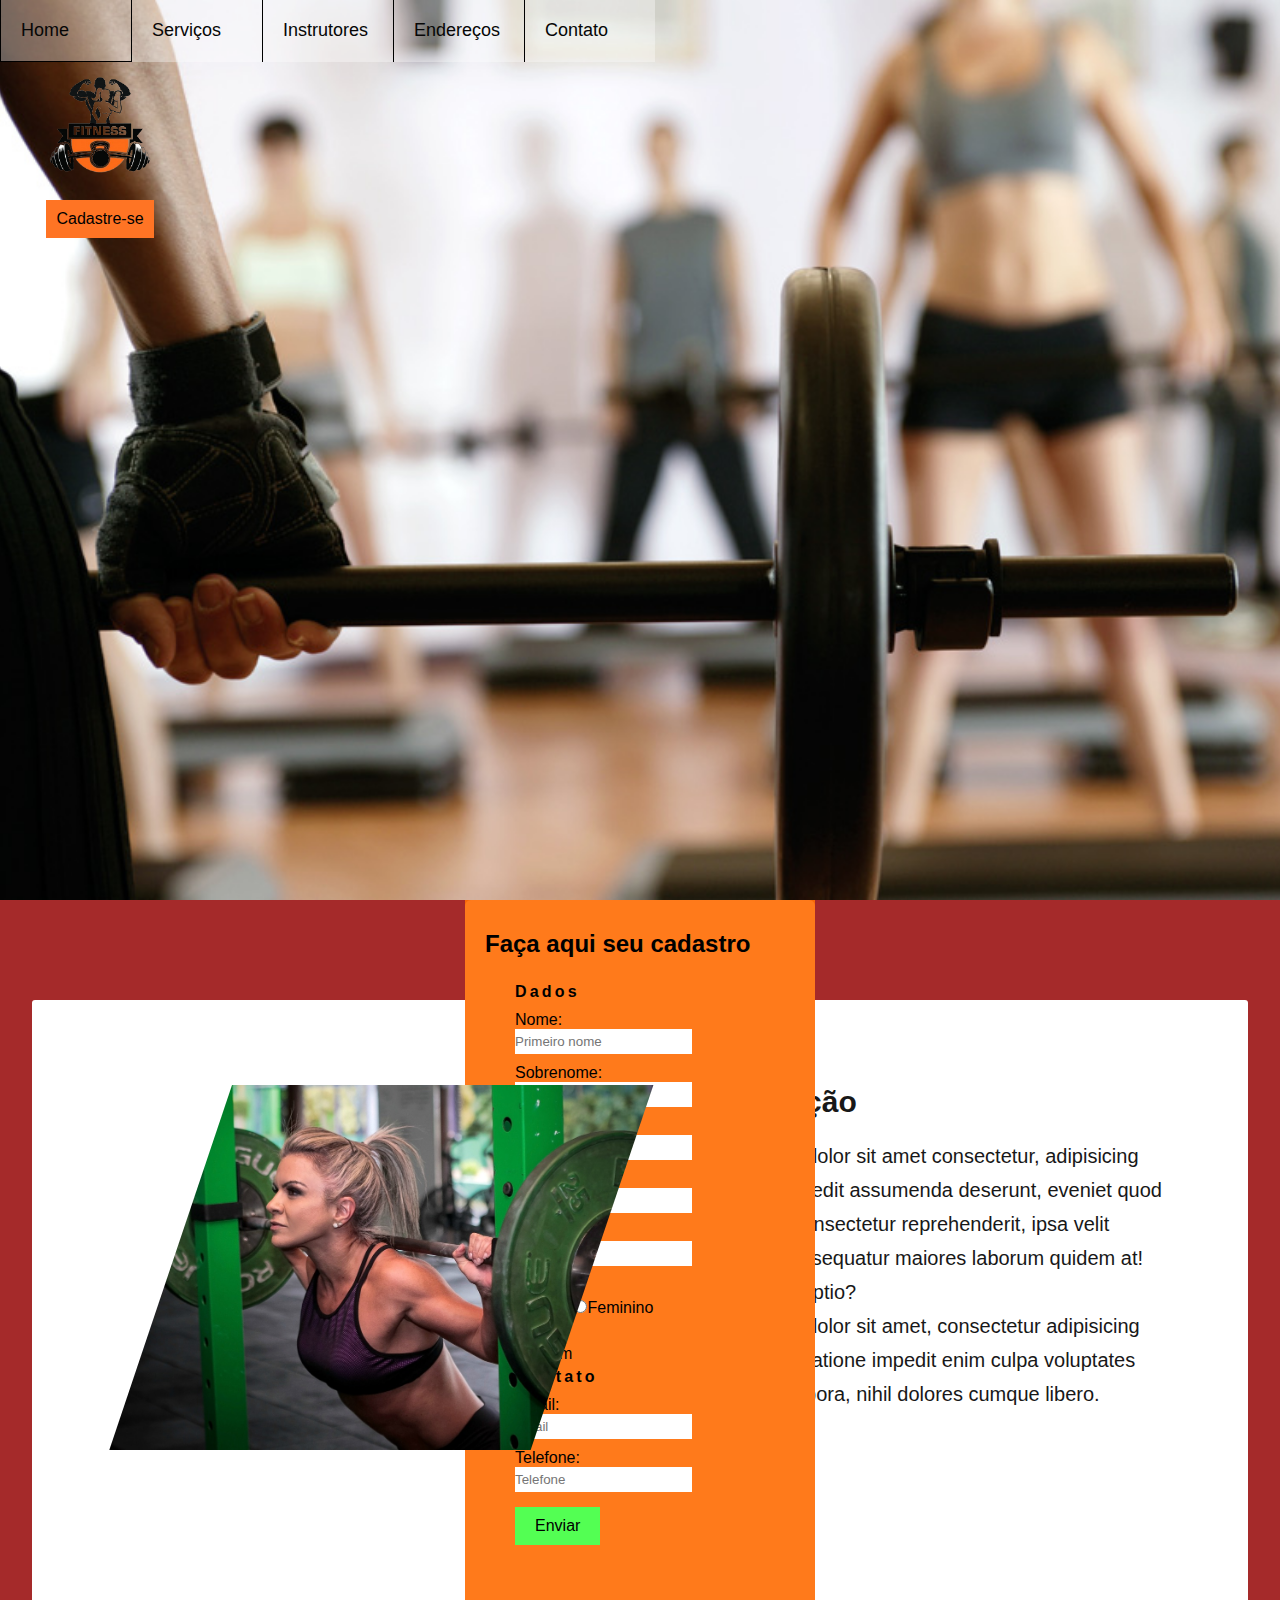
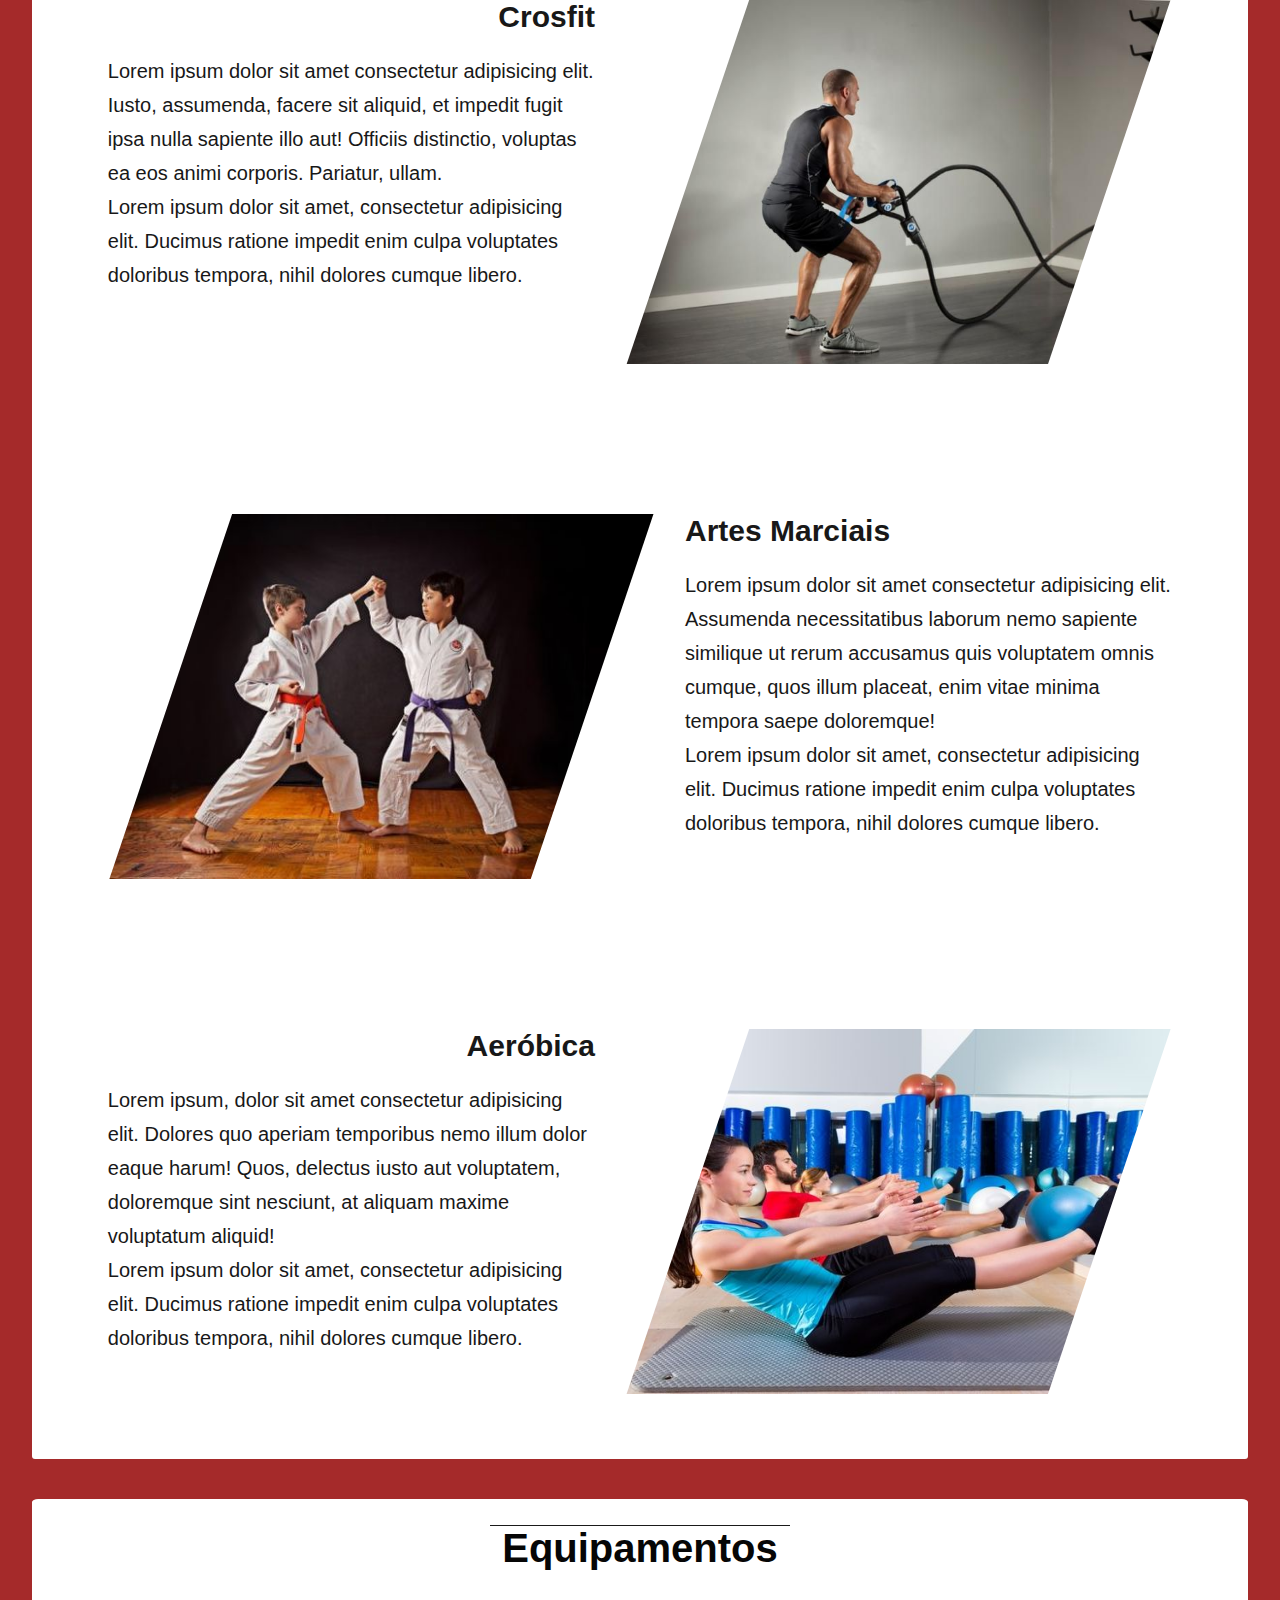
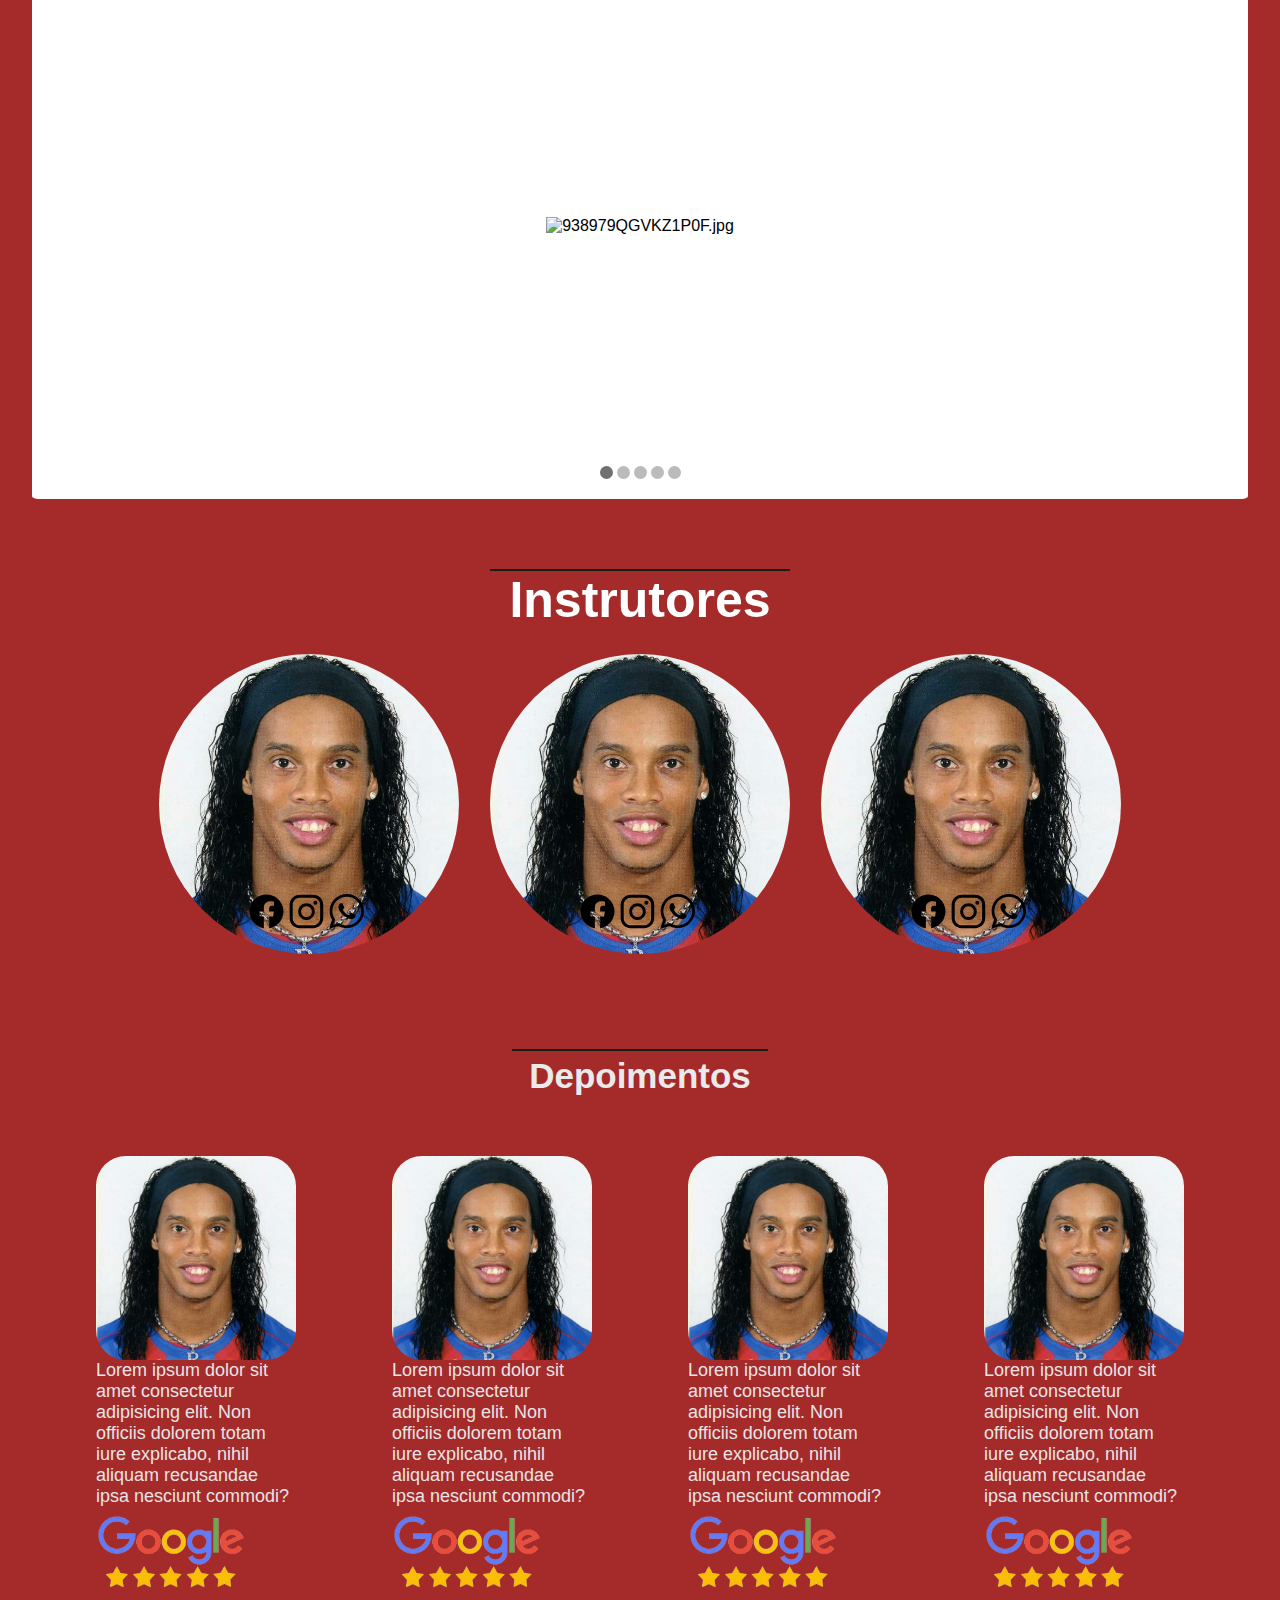
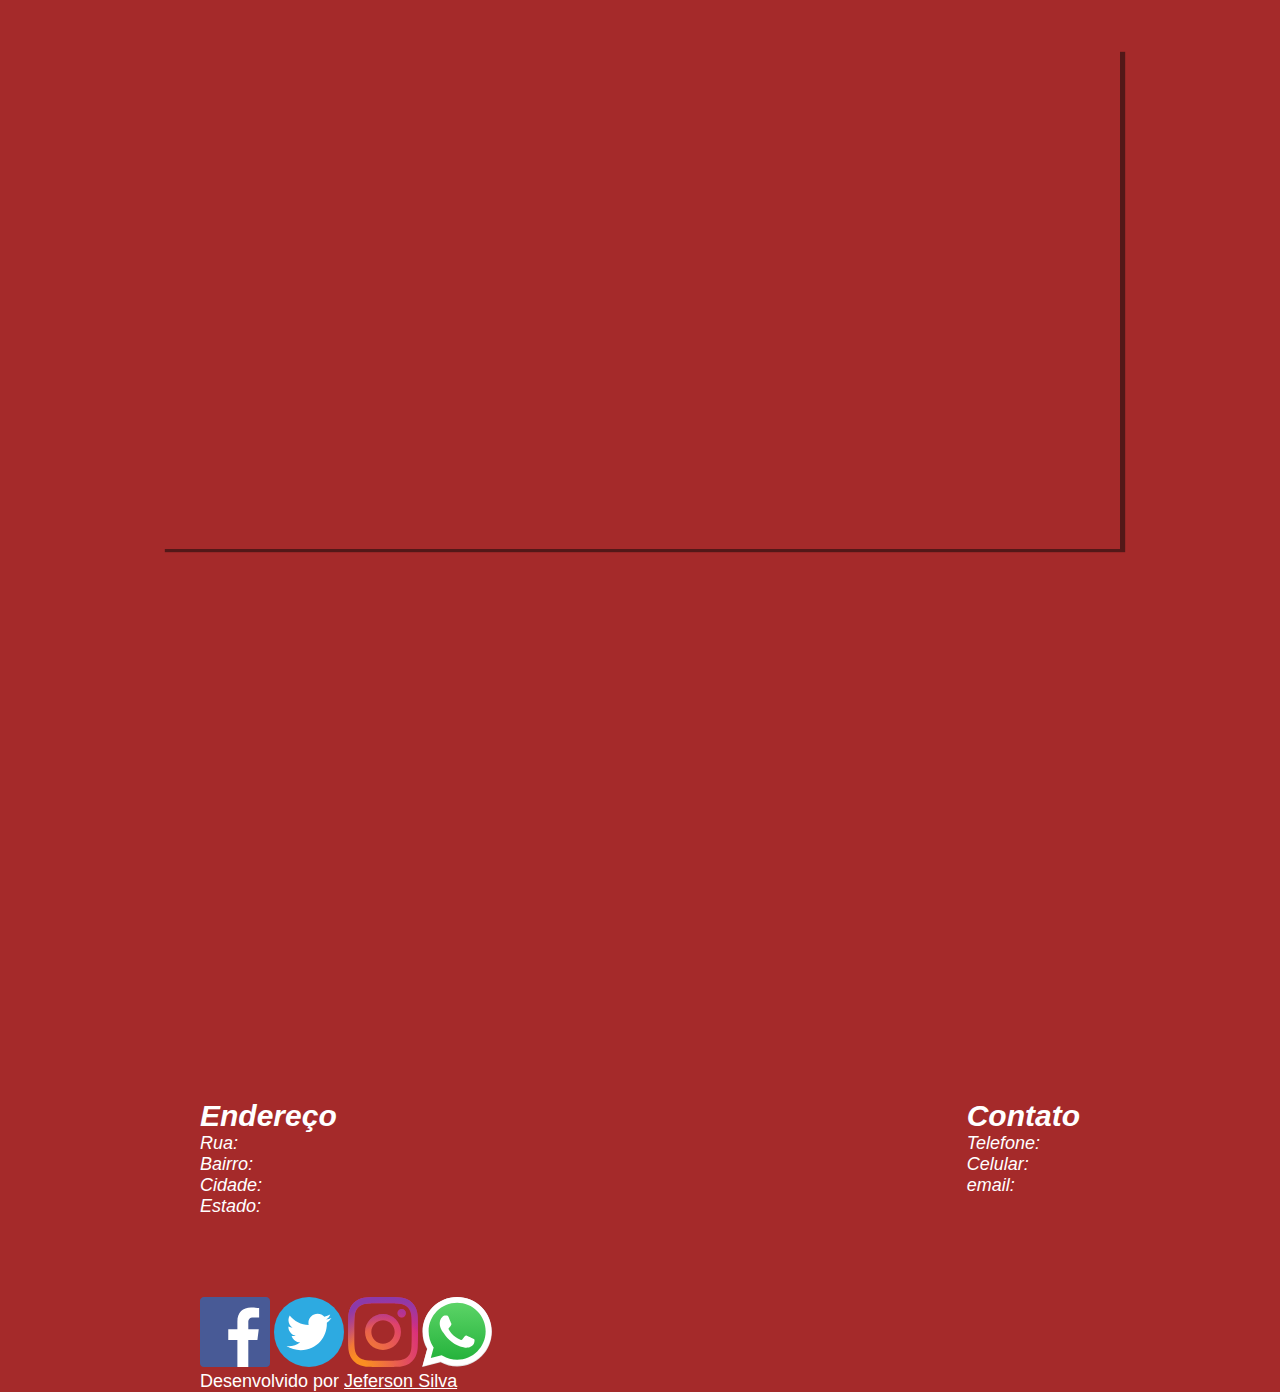
==== index.html @ 49fa8af7 "Excluido a página de cadastro e construido um modal para substituir, no commit anterior não foi rela" ====
<html lang="pt-br">
<head>
    <meta charset="UTF-8">
    <meta http-equiv="X-UA-Compatible" content="IE=edge">
    <meta name="viewport" content="width=device-width, initial-scale=1.0">
    <title>Site academia</title>
    <link rel="stylesheet" href="estilos.scss/style.css">
</head>
<body>
    <header class="menu">
        <nav class="position-nav">
            <img src="imagens/menu-alt-05-svgrepo-com.svg" alt="icon-menu" width="50px" class="apenas-celular">
            <!-- <a href="index-cadastro.html"> -->
                <div class="cadastro apenas-desktop">
                    <img src="imagens/Logotipo_de_musculação___Vetor_Premium-removebg-preview.png" alt="Logo" class="logo apenas-desktop">
                    <button>Cadastre-se</button>
                </div>
            <!-- </a> -->
            <!-- <a class="apenas-celular" href="#">MENU CELULAR</a> -->
            <ul class="apenas-desktop">
                <li><a href="#">Home</a></li>
                <li><a href="#">Serviços</a></li>
                <li><a href="#">Instrutores</a></li>
                <li><a href="#">Endereços</a></li>
                <li><a href="#">Contato</a></li>
            </ul>
        </nav>
        <!-- <img src="imagens/whatsapp-logo-svgrepo-com.svg" alt="Logo whatsapp" width="150px"> -->
    </header>
    <section>
        <dialog>
            <form class="formulario">
                <div class="div div--position">
                    <h2 class="h1-font-color-size">Faça aqui seu cadastro</h2>
                </div>
                <div class="div div--position">
                    <fieldset class="fieldset fieldset--position">
                        <legend class="legend">Dados</legend>
                        <label for="name" class="label--dados">Nome: <br>
                            <input type="text" id="nome" name="name" placeholder="Primeiro nome">
                        </label>
                        <label for="sobrenome" class="label--dados">Sobrenome: <br>
                            <input type="text" id="sobrenome" name="sobrenome" placeholder="Sobrenome">
                        </label>
                        <label for="idade" class="label--dados">Idade: <br>
                            <input type="number" id="idade" name="idade" placeholder="Idade">
                        </label>
                        <label for="peso" class="label--dados">Peso: <br>
                            <input type="text" id="peso" name="peso" placeholder="Peso">
                        </label>
                        <label for="altura" class="label--dados">Altura: <br>
                            <input type="number" id="altura" name="altura" placeholder="Altura">
                        </label>
                    </fieldset>
                    <fieldset class="fieldset">
                        <legend class="legend">Sexo</legend>
                            <input type="radio" id="masc" name="sexo"><label for="masc">Masculino</label>
                            <input type="radio" id="fem" name="sexo"><label for="fem">Feminino</label>
                    </fieldset>
                    <fieldset class="fieldset">
                        <legend class="legend">PCD</legend>
                            <input type="radio" id="nao" name="pcd"><label for="nao">Não</label>
                            <input type="radio" id="sim" name="pcd"><label for="sim">Sim</label>
                    </fieldset>
                    <fieldset class="fieldset fieldset--position">
                        <legend class="legend">Contato</legend>
                        <label for="email" class="label--dados">Email: <br>
                            <input type="text" id="email" name="email" placeholder="Email">
                        </label>
                        <label for="number" class="label--dados">Telefone: <br>
                            <input type="text" id="telefone" name="telefone" placeholder="Telefone">
                        </label>
                    </fieldset>
                </div>
                <p id="enviado"></p>
                <button class="enviar" type="submit" onclick="enviar()">Enviar</button>
            </form>
        </dialog>
    </section>
    <main class="principal">
        <img src="imagens/Logotipo_de_musculação___Vetor_Premium-removebg-preview.png" alt="Logo" class="logo-main" width="0px">
        <section class="conteiner">
            <div class="text-img">
                <img src="imagens/weightlifting-5730110_1280.jpg" alt="Mulher fazendo musculação" class="img-serv">
                <div class="div-section">
                    <h2 class="subtitle-serv">Musculação</h2>
                    <p class="par-serv">Lorem ipsum dolor sit amet consectetur, adipisicing elit. Natus impedit assumenda deserunt, eveniet quod quae officia consectetur reprehenderit, ipsa velit tenetur id, consequatur maiores laborum quidem at! Debitis, eum optio?</p>
                    <p class="par-serv">Lorem ipsum dolor sit amet, consectetur adipisicing elit. Ducimus ratione impedit enim culpa voluptates doloribus tempora, nihil dolores cumque libero.</p>
                    <hr class="apenas-celular">
                </div>
            </div>
            <div class="text-img reverso">
                <div class="div-section">
                    <h2 class="subtitle-serv unico">Crosfit</h2>
                    <p class="par-serv">Lorem ipsum dolor sit amet consectetur adipisicing elit. Iusto, assumenda, facere sit aliquid, et impedit fugit ipsa nulla sapiente illo aut! Officiis distinctio, voluptas ea eos animi corporis. Pariatur, ullam.</p>
                    <p class="par-serv">Lorem ipsum dolor sit amet, consectetur adipisicing elit. Ducimus ratione impedit enim culpa voluptates doloribus tempora, nihil dolores cumque libero.</p>
                    <hr class="apenas-celular">
                </div>
                <img src="imagens/New Year's -Facts, Health, Fitness and Good News! January 2018.jpg" alt="Homem fazendo crosfit" class="img-serv">
            </div>
            <div class="text-img">
                <img src="imagens/MARTIAL ARTS FITNESS_ NEW TECHNIQUES.jpg" alt="Aula de judô" class="img-serv">
                <div class="div-section">
                    <h2 class="subtitle-serv">Artes Marciais</h2>
                    <p class="par-serv">Lorem ipsum dolor sit amet consectetur adipisicing elit. Assumenda necessitatibus laborum nemo sapiente similique ut rerum accusamus quis voluptatem omnis cumque, quos illum placeat, enim vitae minima tempora saepe doloremque!</p>
                    <p class="par-serv">Lorem ipsum dolor sit amet, consectetur adipisicing elit. Ducimus ratione impedit enim culpa voluptates doloribus tempora, nihil dolores cumque libero.</p>
                    <hr class="apenas-celular">
                </div>
            </div>
            <div class="text-img reverso">
                <div class="div-section">       
                    <h2 class="subtitle-serv unico">Aeróbica</h2>
                    <p class="par-serv">Lorem ipsum, dolor sit amet consectetur adipisicing elit. Dolores quo aperiam temporibus nemo illum dolor eaque harum! Quos, delectus iusto aut voluptatem, doloremque sint nesciunt, at aliquam maxime voluptatum aliquid!</p>
                    <p class="par-serv">Lorem ipsum dolor sit amet, consectetur adipisicing elit. Ducimus ratione impedit enim culpa voluptates doloribus tempora, nihil dolores cumque libero.</p>
                    <hr class="apenas-celular">
                </div>
                <img src="imagens/9 exercícios de CrossFit para perder barriga.jpg" alt="Aula aeróbica" class="img-serv">
            </div>
        </section>
    </main>

    <section class="equipamentos">
        <div class="div-section">
            <!-- <img src="imagens/Gym Equipment Names With Pictures & Descriptions.png" alt="Equipamentos de academia" class="equipamentos-img"> -->

            <div id="hcg-slider-1" class="hcg-slider">
                <h3>Equipamentos</h3>
                <div class="hcg-slide-container">
                    <div class="hcg-slider-body">
                        <a class="hcg-slides animated" style="display:flex">
                            <span class="hcg-slide-number">1/5</span>
                            <img src="https://html-generator.com/uploads/images/2023/05/24/938979QGVKZ1P0F.jpg" alt="938979QGVKZ1P0F.jpg">
                            <span class="hcg-slide-text">938979QGVKZ1P0F.jpg</span>
                        </a>
                    </div>
                </div>
            <div class="hcg-slide-dot-control"></div>
            </div>  
        </div>
    </section>

    <section class="position">
        <h3 class="instrutores">Instrutores</h3>
        <aside class="aside1">
            <div class="img-instrutores">
                <img src="imagens/Ronaldinho (BRAZIL).jpg" alt="personal academia" class="personal">
                <div class="img-redes">
                    <a href="#"><img src="imagens/facebook (2).svg" alt="logo face" width="35px" class="faces-instrutores"></a>
                    <a href="#"><img src="imagens/instagram-logo-facebook-2-svgrepo-com.svg" alt="logo-instagram" width="45px" class="insta-instrutores"></a>
                    <a href="#"><img src="imagens/whatsapp-logo-variant-svgrepo-com.svg" alt="logo-whatsapp" width="35px"></a>
                </div>
            </div>
            <div class="img-instrutores">
                <img src="imagens/Ronaldinho (BRAZIL).jpg" alt="personal academia" class="personal">
                <div class="img-redes">
                    <a href="#"><img src="imagens/facebook (2).svg" alt="logo face" width="35px" class="faces-instrutores"></a>
                    <a href="#"><img src="imagens/instagram-logo-facebook-2-svgrepo-com.svg" alt="logo-instagram" width="45px" class="insta-instrutores"></a>
                    <a href="#"><img src="imagens/whatsapp-logo-variant-svgrepo-com.svg" alt="logo-whatsapp" width="35px"></a>
                </div>
            </div>
            <div class="img-instrutores">
                <img src="imagens/Ronaldinho (BRAZIL).jpg" alt="personal academia" class="personal">
                <div class="img-redes">
                    <a href="#"><img src="imagens/facebook (2).svg" alt="logo face" width="35px" class="faces-instrutores"></a>
                    <a href="#"><img src="imagens/instagram-logo-facebook-2-svgrepo-com.svg" alt="logo-instagram" width="45px" class="insta-instrutores"></a>
                    <a href="#"><img src="imagens/whatsapp-logo-variant-svgrepo-com.svg" alt="logo-whatsapp" width="35px"></a>
                </div>
            </div>
        </aside>
        <aside class="aside2">
            <h4>Depoimentos</h4>
            <div class="depoimentos-clientes">
                <div class="position-p">
                    <img src="imagens/Ronaldinho (BRAZIL)quadrado.png" alt="pessoas" width="200px" class="depoimentos-img">
                    <p class="p-aside2">Lorem ipsum dolor sit amet consectetur adipisicing elit. Non officiis dolorem totam iure explicabo, nihil aliquam recusandae ipsa nesciunt commodi?</p>
                    <img src="imagens/Dou 5 estrelas no google.png" alt="5 estrelas google" width="150px" class="img-aside2">
                </div>
                <div class="position-p">
                    <img src="imagens/Ronaldinho (BRAZIL)quadrado.png" alt="pessoas" width="200px" class="depoimentos-img">
                    <p class="p-aside2">Lorem ipsum dolor sit amet consectetur adipisicing elit. Non officiis dolorem totam iure explicabo, nihil aliquam recusandae ipsa nesciunt commodi?</p>
                    <img src="imagens/Dou 5 estrelas no google.png" alt="5 estrelas google" width="150px" class="img-aside2">
                </div>
                
                <div class="position-p">
                    <img src="imagens/Ronaldinho (BRAZIL)quadrado.png" alt="pessoas" width="200px" class="depoimentos-img">
                    <p class="p-aside2">Lorem ipsum dolor sit amet consectetur adipisicing elit. Non officiis dolorem totam iure explicabo, nihil aliquam recusandae ipsa nesciunt commodi?</p>
                    <img src="imagens/Dou 5 estrelas no google.png" alt="5 estrelas google" width="150px" class="img-aside2">
                </div>
                <div class="position-p">
                    <img src="imagens/Ronaldinho (BRAZIL)quadrado.png" alt="pessoas" width="200px" class="depoimentos-img">
                    <p class="p-aside2">Lorem ipsum dolor sit amet consectetur adipisicing elit. Non officiis dolorem totam iure explicabo, nihil aliquam recusandae ipsa nesciunt commodi?</p>
                    <img src="imagens/Dou 5 estrelas no google.png" alt="5 estrelas google" width="150px" class="img-aside2">
                </div>
            </div>
        </aside>
        <div class="video">
            <iframe width="960" height="500" src="https://www.youtube.com/embed/hZPLgaiIJiU" title="YouTube video player" frameborder="0" allow="accelerometer; autoplay; clipboard-write; encrypted-media; gyroscope; picture-in-picture; web-share" allowfullscreen></iframe>
        </div>
        <div class="mapa">
            <iframe src="https://www.google.com/maps/embed?pb=!1m14!1m12!1m3!1d7324.085377472222!2d-47.47883830000003!3d-23.386672899999997!2m3!1f0!2f0!3f0!3m2!1i1024!2i768!4f13.1!5e0!3m2!1spt-PT!2sbr!4v1685127014622!5m2!1spt-PT!2sbr" width="960" height="400" style="border:0;" allowfullscreen="" loading="lazy" referrerpolicy="no-referrer-when-downgrade"></iframe>
        </div>
    </section>

    <footer>
        <div class="fim">
            <address class="endereço">
                <h5>Endereço</h5>
                <p>Rua:</p>
                <p>Bairro:</p>
                <p>Cidade:</p>
                <p>Estado:</p>
            </address>
            <address class="contato">
                <h5>Contato</h5>
                <p>Telefone:</p>
                <p>Celular:</p>
                <p>email:</p>
            </address>
        </div>

        <div class="redes">
            <a href="#"><img src="imagens/facebook-icon-logo-svgrepo-com.svg" alt="Logo facebook" width="70px"></a>
            <a href="#"><img src="imagens/twitter-3-logo-svgrepo-com.svg" alt="Logo twitter" width="70px"></a>
            <a href="#"><img src="imagens/instagram-2016-logo-svgrepo-com.svg" alt="Logo instagram" width="70px"></a>
            <a href="#"><img src="imagens/whatsapp-symbol-logo-svgrepo-com.svg" alt="Logo whatsapp" width="70px"></a>
            <p class="dev">Desenvolvido por <a href="https://jefersonsilvadeveloper.netlify.app/" target="_blank">Jeferson Silva</a></p>
        </div>
    </footer>

    <script src="index.js"></script>
</body>
</html>
---- estilos.scss/style.css ----
* {
  margin: 0;
  padding: 0;
}

@media (min-width: 641px) {
  .apenas-celular {
    display: none !important;
  }
}

@media (max-width: 640px) {
  .apenas-desktop {
    display: none !important;
  }
}

header {
  width: 100%;
  height: 100%;
  background: blanchedalmond url(../imagens/academia_00102073.jpg) center no-repeat;
  background-size: cover;
}
header nav {
  display: flex;
  justify-content: space-between;
}
header nav a {
  text-decoration: none;
  color: #000;
  margin-top: 0;
}
header nav .cadastro {
  flex-direction: column;
  position: fixed;
  text-align: center;
  width: 200px;
  margin-top: 50px;
}
header nav .cadastro button {
  font-family: Verdana, Geneva, Tahoma, sans-serif;
  font-size: 16px;
  padding: 10px;
  background-color: #ff7424;
  border: none;
  cursor: pointer;
}
header nav .cadastro button:hover:hover {
  border-radius: 5px 15px;
  transition-duration: 0.3s;
  background-color: #A52A2A;
  color: rgb(217, 217, 217);
  letter-spacing: 0.2em;
  text-decoration: overline;
}
header nav .logo {
  width: 150px;
}
@media (max-width: 640px) {
  header nav .position-nav {
    display: none;
  }
}
header nav ul {
  display: flex;
  flex-direction: row;
  list-style: none;
}
header nav ul li {
  width: 130px;
  background-color: rgba(255, 255, 255, 0.3490196078);
  border-left: solid black 1px;
}
header nav ul li:hover {
  border-bottom: 1px solid #000;
}
header nav ul li a {
  text-decoration: none;
  padding: 20px;
  font-family: Verdana, Geneva, Tahoma, sans-serif;
  color: rgb(6, 6, 6);
  font-weight: 200;
  font-size: 18px;
  display: flex;
  align-items: center;
}

dialog::backdrop {
  background-color: rgba(203, 20, 20, 0.216);
}

dialog {
  width: 350px;
  height: 700px;
  margin: auto;
  position: fixed;
  font-family: Verdana, Geneva, Tahoma, sans-serif;
  display: flex;
  flex-direction: column;
  align-items: center;
  justify-content: center;
  border: none;
  border-radius: 6px;
}
dialog .formulario {
  width: 100%;
  height: 100%;
  padding-top: 20px;
  background-color: rgba(255, 109, 5, 0.9137254902);
}
dialog .formulario .div {
  padding: 10px 20px;
}
dialog .formulario .fieldset {
  border: none;
}
dialog .formulario .fieldset--position {
  display: flex;
  flex-direction: column;
}
dialog .formulario .fieldset--position .label--dados {
  padding: 5px 30px;
}
dialog .formulario .fieldset--position .label--dados input {
  height: 25px;
  border: none;
}
dialog .formulario .legend {
  font-weight: 600;
  letter-spacing: 0.2em;
  padding: 5px 30px;
}
dialog .formulario .enviar {
  font-family: Verdana, Geneva, Tahoma, sans-serif;
  font-size: 16px;
  padding: 10px 20px;
  margin-left: 50px;
  background-color: rgb(83, 255, 83);
  border: none;
  cursor: pointer;
}
dialog .formulario .enviar:hover:hover {
  border-radius: 5px 15px;
  transition-duration: 0.3s;
  background-color: #A52A2A;
  color: rgb(217, 217, 217);
  letter-spacing: 0.2em;
  text-decoration: overline;
}

main {
  background-color: #A52A2A;
  text-align: center;
  padding-bottom: 40px;
}
main img.logo-main {
  margin: 50px;
}
main .conteiner {
  width: 95%;
  margin: auto;
  background-color: #fff;
  display: flex;
  flex-direction: column;
  border-radius: 3px;
}
main .conteiner .text-img {
  width: 90%;
  margin: auto;
  margin-top: 20px;
  padding: 50px;
  display: flex;
  flex-direction: row;
  font-family: "Gill Sans", "Gill Sans MT", Calibri, "Trebuchet MS", sans-serif;
  text-align: justify;
  color: rgb(24, 24, 24);
  font-size: 20px;
  line-height: 1.7em;
}
main .conteiner .text-img .par-serv {
  text-align: left;
}
@media (max-width: 640px) {
  main .conteiner .text-img {
    flex-direction: column;
    width: 80%;
  }
  main .conteiner .text-img .img-serv {
    width: 80%;
    border-radius: 10%;
  }
  main .conteiner .text-img .unico {
    padding-right: 200px;
  }
}
main .conteiner .text-img .unico {
  text-align: right;
}
@media (max-width: 640px) {
  main .conteiner .reverso {
    display: flex;
    flex-direction: column-reverse;
  }
}
main .conteiner .img-serv {
  width: 50%;
  padding: 15px;
  -o-object-fit: cover;
     object-fit: cover;
  -o-object-position: top;
     object-position: top;
  -webkit-clip-path: polygon(25% 0%, 98% 0%, 75% 100%, 2% 100%);
          clip-path: polygon(25% 0%, 98% 0%, 75% 100%, 2% 100%);
}
main .conteiner .div-section {
  padding: 15px;
}
main .conteiner .div-section .subtitle-serv {
  padding-bottom: 20px;
}

section {
  background-color: #A52A2A;
}
section h3 {
  font-family: "Gill Sans", "Gill Sans MT", Calibri, "Trebuchet MS", sans-serif;
  text-align: center;
  color: rgb(6, 6, 6);
  font-size: 40px;
  font-family: "Gill Sans", "Gill Sans MT", Calibri, "Trebuchet MS", sans-serif;
  width: 300px;
  margin: auto;
  border-top: 1px solid rgb(26, 26, 26);
}

#hcg-slider-1 {
  background-color: #fff;
  width: 95%;
  height: 600px;
  margin: auto;
  border-radius: 0.5%;
  display: flex;
  flex-direction: column;
  justify-content: center;
  align-items: center;
}

.hcg-slide-dot-control {
  padding-bottom: 20px;
}

#hcg-slider-1 .hcg-slide-container {
  width: 800px;
  height: 400px;
  padding: 30px;
}

.hcg-slider-body {
  height: 100%;
  width: 100%;
}

.hcg-slider {
  text-align: center;
  font-family: Arial, Helvetica, sans-serif;
}

.hcg-slide-container {
  max-width: 100%;
  display: inline-block;
  position: relative;
}

.hcg-slides {
  width: 100%;
  height: 100%;
  display: none;
  overflow: hidden;
  justify-content: center;
  align-items: center;
  border-radius: 5px;
}

.hcg-slides img {
  max-width: 100%;
  max-height: 100%;
  display: inline-block;
}

.hcg-slide-dot-control {
  margin-top: 10px;
  text-align: center;
}

.hcg-slide-dot {
  cursor: pointer;
  height: 13px;
  width: 13px;
  margin: 0 2px;
  background-color: #bbb;
  border-radius: 50%;
  display: inline-block;
}

.hcg-slide-dot.dot-active {
  background-color: #717171;
}

/************CSS Animation***********/
.animated {
  animation-name: fadeInUp;
  animation-duration: 1s;
}

@keyframes fadeInUp {
  0% {
    opacity: 0;
    transform: translateY(20px);
  }
  100% {
    opacity: 1;
    transform: translateY(0);
  }
}
.fadeInUp {
  animation-name: fadeInUp;
}

.position {
  padding-top: 70px;
  background-color: #A52A2A;
}
.position .instrutores {
  border-top: 2px solid rgb(26, 26, 26);
  font-family: "Gill Sans", "Gill Sans MT", Calibri, "Trebuchet MS", sans-serif;
  text-align: center;
  color: #fff;
  font-size: 50px;
  font-family: "Gill Sans", "Gill Sans MT", Calibri, "Trebuchet MS", sans-serif;
}
.position .aside1 {
  width: 80%;
  height: 350px;
  margin: auto;
  display: flex;
  flex-direction: row;
  justify-content: space-evenly;
  align-items: center;
}
@media (max-width: 640px) {
  .position .aside1 {
    flex-direction: column;
    margin-top: 300px;
    margin-bottom: 400px;
  }
  .position .aside1 .img-instrutores {
    padding: 10px;
  }
}
.position .aside1 .img-instrutores {
  position: relative;
}
.position .aside1 .img-instrutores .personal {
  width: 300px;
  height: 300px;
  border-radius: 50%;
  -o-object-fit: cover;
     object-fit: cover;
  -o-object-position: top;
     object-position: top;
}
.position .aside1 .img-instrutores .img-redes {
  display: flex;
  justify-content: center;
  align-items: center;
  position: absolute;
  left: 90px;
  bottom: 20px;
}
.position .aside2 {
  width: 100%;
  height: 600px;
  margin-top: 70px;
}
@media (max-width: 640px) {
  .position .aside2 {
    margin-bottom: 1300px;
  }
}
.position .aside2 h4 {
  font-family: "Gill Sans", "Gill Sans MT", Calibri, "Trebuchet MS", sans-serif;
  text-align: center;
  color: #eaeaea;
  font-size: 35px;
  font-family: "Gill Sans", "Gill Sans MT", Calibri, "Trebuchet MS", sans-serif;
  border-top: 2px solid rgb(26, 26, 26);
  width: 20%;
  margin: auto;
  padding-top: 5px;
}
@media (max-width: 640px) {
  .position .aside2 h4 {
    width: 50%;
  }
}
.position .aside2 .depoimentos-clientes {
  display: flex;
  flex-direction: row;
  justify-content: space-evenly;
  margin-top: 60px;
}
@media (max-width: 640px) {
  .position .aside2 .depoimentos-clientes {
    flex-direction: column;
    align-items: center;
  }
}
.position .aside2 .depoimentos-clientes .position-p {
  width: 200px;
}
.position .aside2 .depoimentos-clientes .position-p .depoimentos-img {
  border-radius: 30px;
}
.position .aside2 .depoimentos-clientes .position-p .p-aside2 {
  font-family: "Gill Sans", "Gill Sans MT", Calibri, "Trebuchet MS", sans-serif;
  text-align: left;
  color: #e5e5e5;
  font-size: 18px;
}
.position .video {
  display: flex;
  justify-content: center;
  padding-bottom: 50px;
}
.position .video iframe {
  box-shadow: 5px 3px 1px rgba(8, 8, 8, 0.5215686275);
}
.position .mapa {
  display: flex;
  justify-content: center;
  padding-bottom: 20px;
}

footer {
  background-color: #A52A2A;
  display: flex;
  flex-direction: column;
}
@media (max-width: 640px) {
  footer {
    align-items: center;
  }
  footer address {
    padding: 20px;
    border-right: 1px solid white;
    border-left: 1px solid white;
  }
}
footer .fim {
  display: flex;
  justify-content: space-between;
  margin: 80px 200px;
}
footer .fim h5 {
  font-family: "Gill Sans", "Gill Sans MT", Calibri, "Trebuchet MS", sans-serif;
  text-align: left;
  color: #fff;
  font-size: 30px;
}
footer .fim p {
  font-family: "Gill Sans", "Gill Sans MT", Calibri, "Trebuchet MS", sans-serif;
  text-align: left;
  color: #fff;
  font-size: 18px;
}
footer .redes {
  margin-left: 200px;
}
footer .redes .dev {
  font-family: "Gill Sans", "Gill Sans MT", Calibri, "Trebuchet MS", sans-serif;
  text-align: left;
  color: #fff;
  font-size: 18px;
}
footer .redes .dev a {
  color: #fff;
}/*# sourceMappingURL=style.css.map */
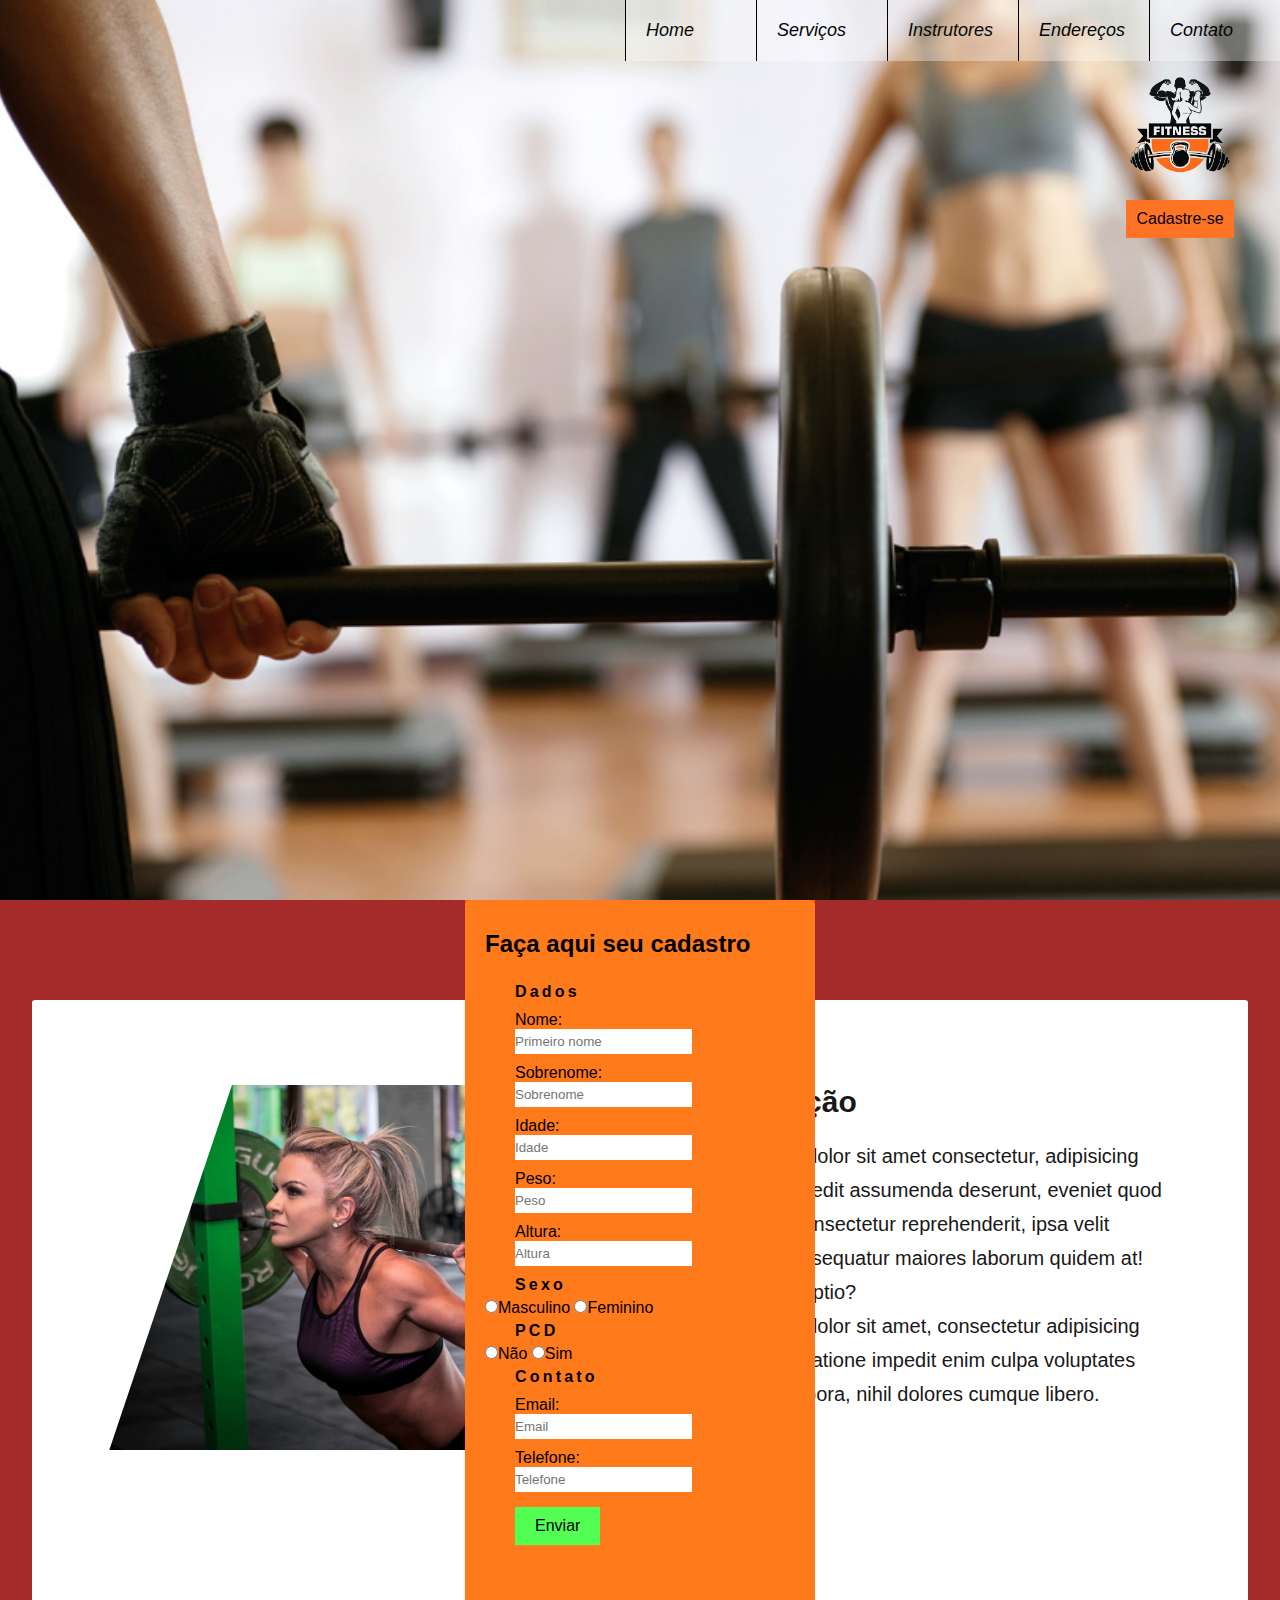
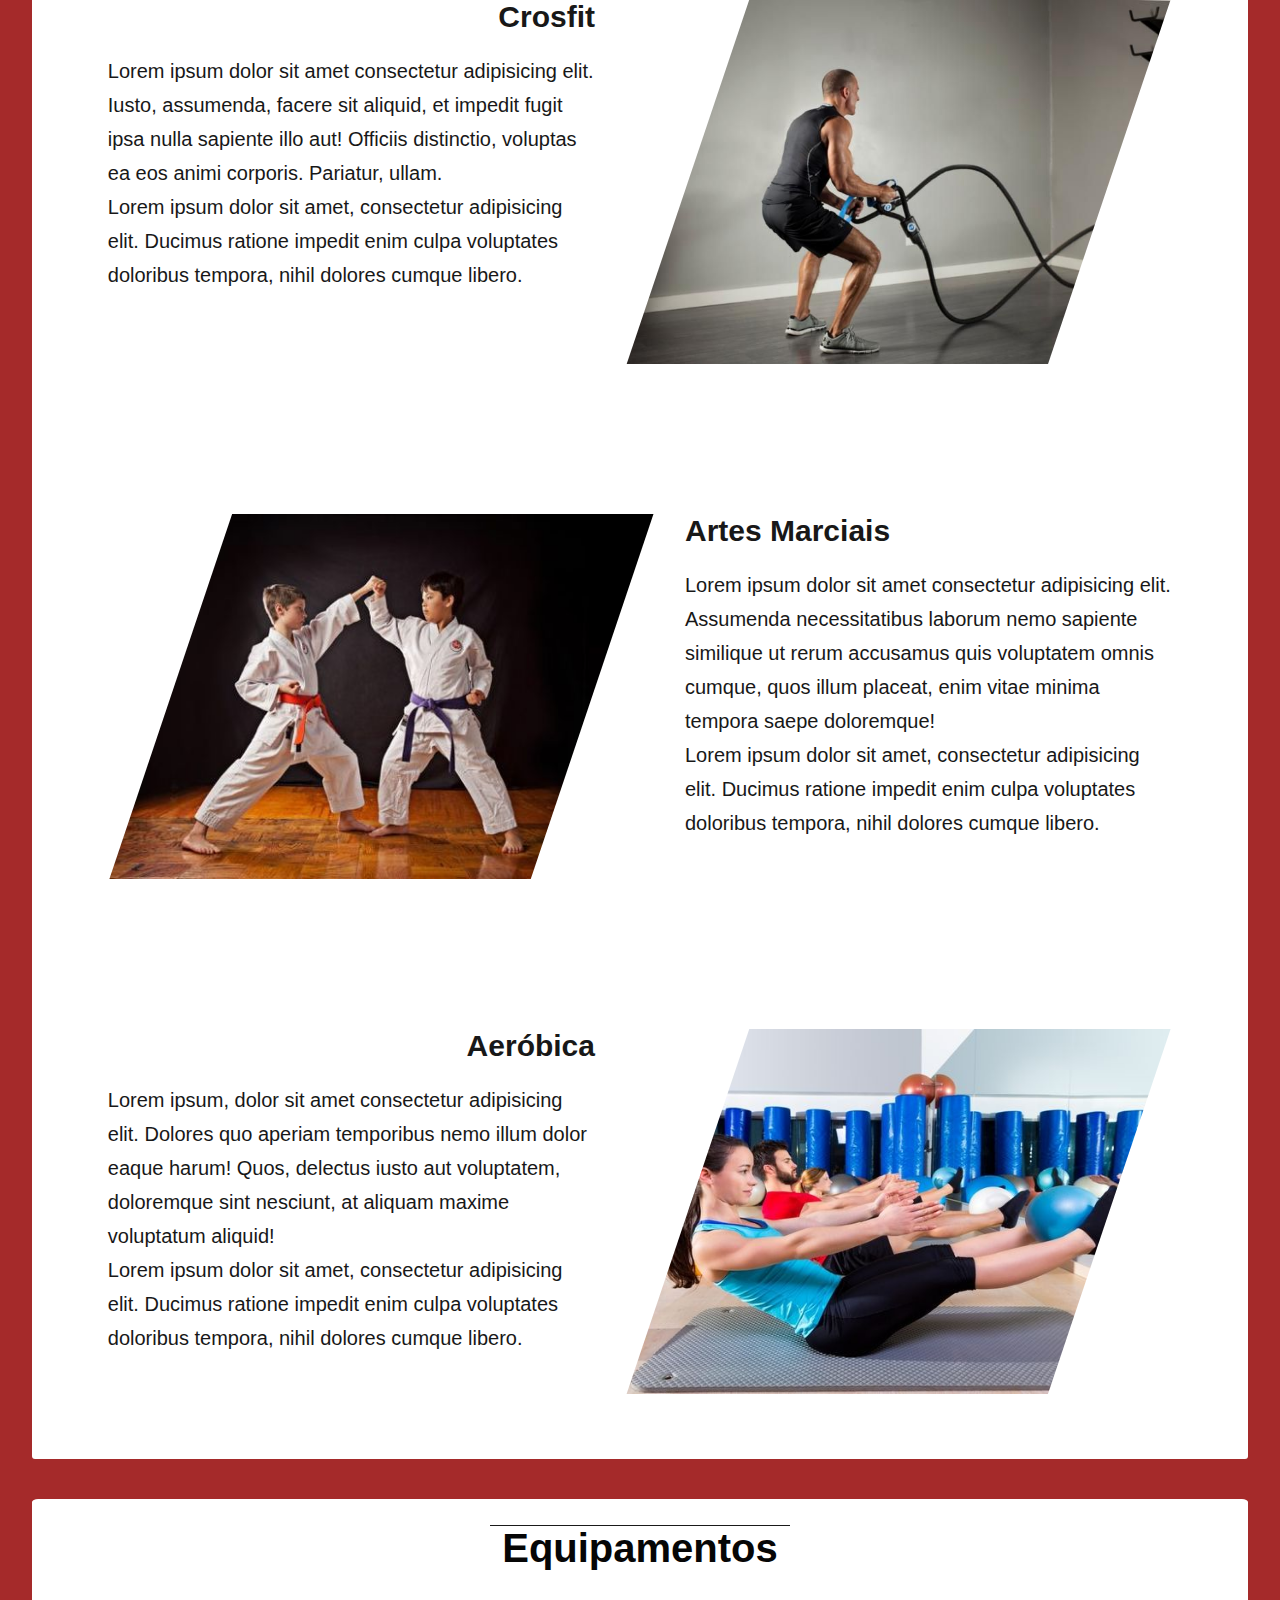
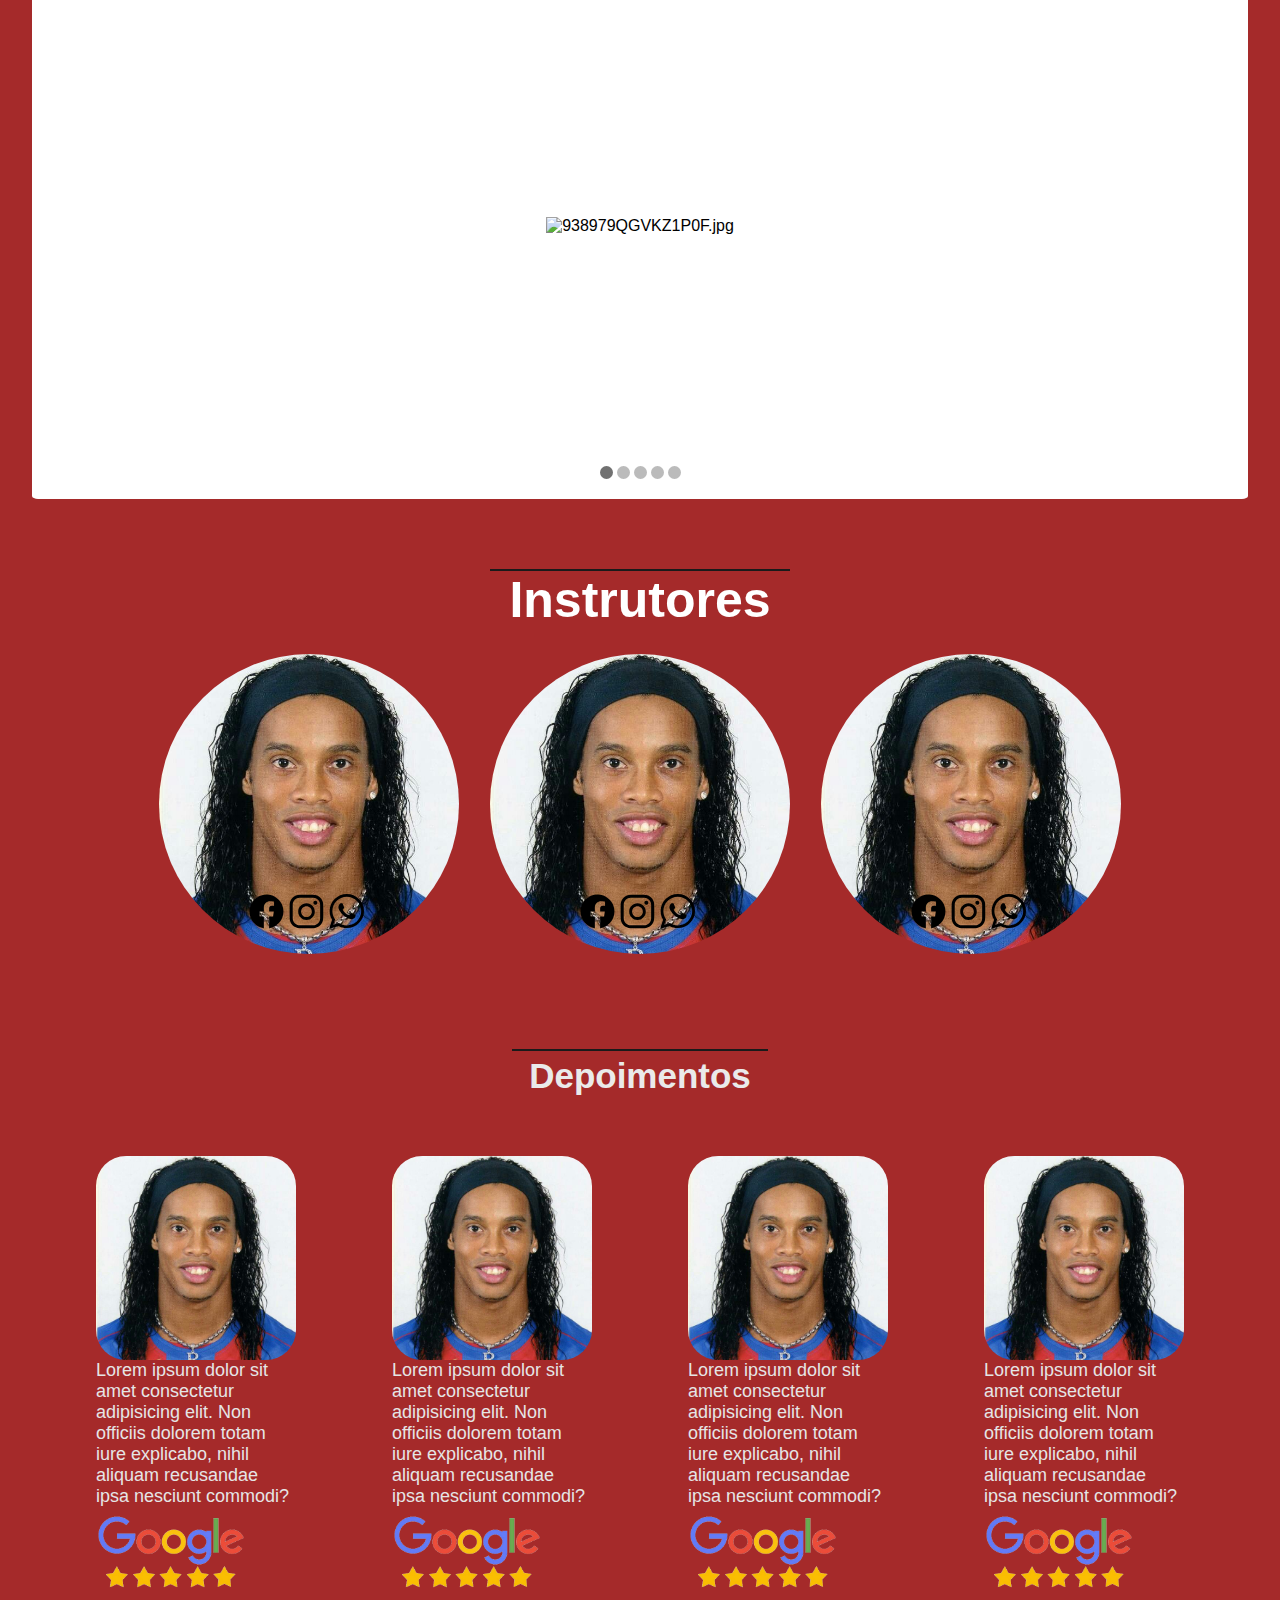
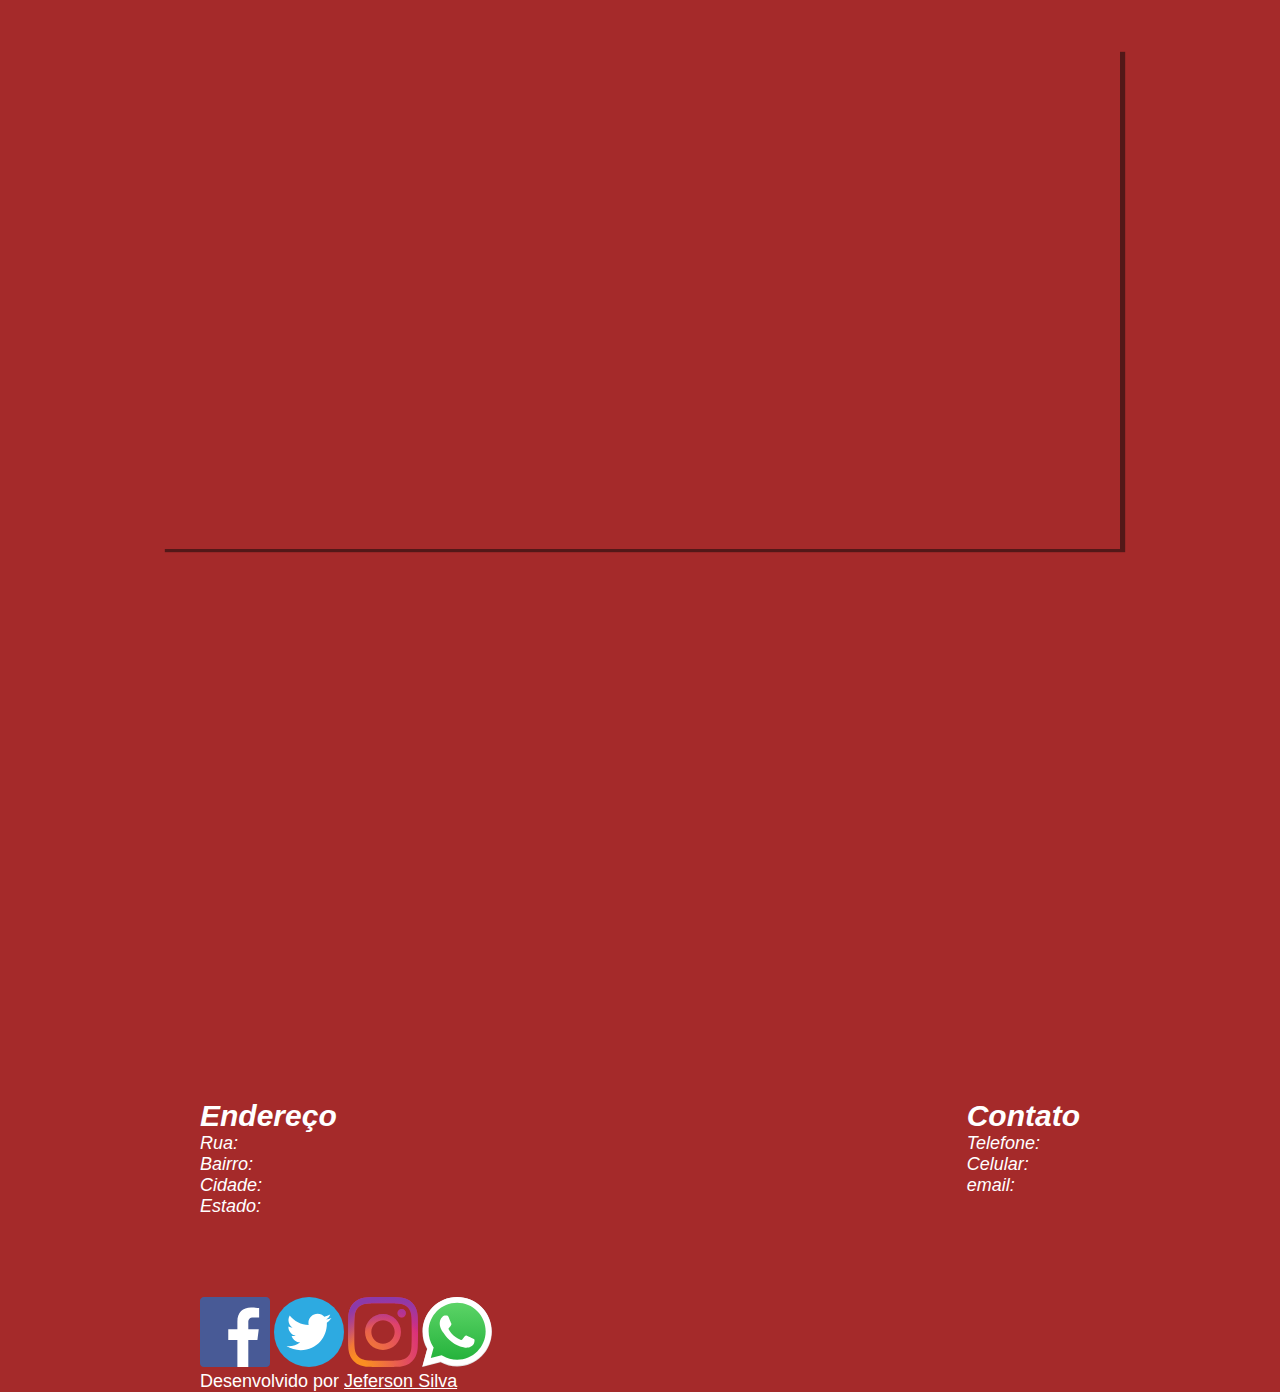
==== commit 5cb5b72d: "Criado javascript do menu mobile" ====
--- a/index.html
+++ b/index.html
@@ -9,20 +9,33 @@
 <body>
     <header class="menu">
         <nav class="position-nav">
-            <img src="imagens/menu-alt-05-svgrepo-com.svg" alt="icon-menu" width="50px" class="apenas-celular">
+            <!-- <img src="imagens/menu-alt-05-svgrepo-com.svg" alt="icon-menu" width="50px" class="apenas-celular"> -->
+            <a href="#" class="apenas-celular a-menu" onclick="abrirMenu()">&#9776;</a>
+
+            <div id="myNav" class="overlay apenas-celular">
+                <a href="#" onclick="fecharMenu()">&times;</a>
+                <div class="overlay-content">
+                  <a href="#">home</a>
+                  <a href="#">Serviços</a>
+                  <a href="#">Instrutores</a>
+                  <a href="#">Endereços</a>
+                  <a href="#">Contato</a>
+                </div>
+              </div>
+
             <!-- <a href="index-cadastro.html"> -->
-                <div class="cadastro apenas-desktop">
-                    <img src="imagens/Logotipo_de_musculação___Vetor_Premium-removebg-preview.png" alt="Logo" class="logo apenas-desktop">
-                    <button>Cadastre-se</button>
+                <div class="cadastro">
+                    <img src="imagens/Logotipo_de_musculação___Vetor_Premium-removebg-preview.png" alt="Logo" class="logo">
+                    <button id="btn_cadastro">Cadastre-se</button>
                 </div>
             <!-- </a> -->
             <!-- <a class="apenas-celular" href="#">MENU CELULAR</a> -->
             <ul class="apenas-desktop">
-                <li><a href="#">Home</a></li>
-                <li><a href="#">Serviços</a></li>
-                <li><a href="#">Instrutores</a></li>
-                <li><a href="#">Endereços</a></li>
-                <li><a href="#">Contato</a></li>
+                <li><a href="http://127.0.0.1:5501/steller/public_html/index.html">Home</a></li>
+                <li><a href="serviços">Serviços</a></li>
+                <li><a href="instrutores">Instrutores</a></li>
+                <li><a href="endereços">Endereços</a></li>
+                <li><a href="contato">Contato</a></li>
             </ul>
         </nav>
         <!-- <img src="imagens/whatsapp-logo-svgrepo-com.svg" alt="Logo whatsapp" width="150px"> -->
@@ -73,11 +86,11 @@
                     </fieldset>
                 </div>
                 <p id="enviado"></p>
-                <button class="enviar" type="submit" onclick="enviar()">Enviar</button>
+                <button id="btn_enviar" class="enviar" type="submit">Enviar</button>
             </form>
         </dialog>
     </section>
-    <main class="principal">
+    <main id="serviços" class="principal">
         <img src="imagens/Logotipo_de_musculação___Vetor_Premium-removebg-preview.png" alt="Logo" class="logo-main" width="0px">
         <section class="conteiner">
             <div class="text-img">
@@ -158,7 +171,7 @@
                     <a href="#"><img src="imagens/whatsapp-logo-variant-svgrepo-com.svg" alt="logo-whatsapp" width="35px"></a>
                 </div>
             </div>
-            <div class="img-instrutores">
+            <div id="instrutores" class="img-instrutores">
                 <img src="imagens/Ronaldinho (BRAZIL).jpg" alt="personal academia" class="personal">
                 <div class="img-redes">
                     <a href="#"><img src="imagens/facebook (2).svg" alt="logo face" width="35px" class="faces-instrutores"></a>
--- a/estilos.scss/style.css
+++ b/estilos.scss/style.css
@@ -21,23 +21,84 @@
   background: blanchedalmond url(../imagens/academia_00102073.jpg) center no-repeat;
   background-size: cover;
 }
-header nav {
-  display: flex;
-  justify-content: space-between;
-}
-header nav a {
+header .position-nav {
+  display: flex;
+  justify-content: flex-end;
+}
+header .position-nav .overlay {
+  height: 0%;
+  width: 100%;
+  position: fixed;
+  z-index: 1;
+  top: 0;
+  left: 0;
+  background-color: #FD6B17;
+  overflow-y: hidden;
+  transition: 0.5s;
+}
+header .position-nav .overlay-content {
+  position: relative;
+  top: 25%;
+  width: 100%;
+  text-align: center;
+  margin-top: 30px;
+}
+header .position-nav .overlay a {
+  padding: 8px;
   text-decoration: none;
+  font-size: 36px;
+  font-family: Verdana, Geneva, Tahoma, sans-serif;
+  color: rgb(6, 6, 6);
+  display: block;
+  transition: 0.3s;
+}
+header .position-nav .overlay a:hover, header .position-nav .overlay a:focus {
+  color: #f1f1f1;
+}
+header .position-nav .overlay .closebtn {
+  position: absolute;
+  top: 20px;
+  right: 45px;
+  font-size: 60px;
+}
+@media screen and (max-height: 450px) {
+  header .position-nav .overlay {
+    overflow-y: auto;
+  }
+  header .position-nav .overlay a {
+    font-size: 20px;
+  }
+  header .position-nav .overlay .closebtn {
+    font-size: 40px;
+    top: 15px;
+    right: 35px;
+  }
+}
+header .position-nav .a-menu {
   color: #000;
-  margin-top: 0;
-}
-header nav .cadastro {
+  font-style: normal;
+  font-size: 45px;
+  padding-right: 10px;
+  position: fixed;
+}
+header .position-nav a {
+  text-decoration: none;
+  font-style: italic;
+}
+header .position-nav .cadastro {
   flex-direction: column;
   position: fixed;
   text-align: center;
   width: 200px;
   margin-top: 50px;
 }
-header nav .cadastro button {
+@media (max-width: 640px) {
+  header .position-nav .cadastro {
+    margin-top: -10px;
+    margin-right: 230px;
+  }
+}
+header .position-nav .cadastro button {
   font-family: Verdana, Geneva, Tahoma, sans-serif;
   font-size: 16px;
   padding: 10px;
@@ -45,7 +106,7 @@
   border: none;
   cursor: pointer;
 }
-header nav .cadastro button:hover:hover {
+header .position-nav .cadastro button:hover:hover {
   border-radius: 5px 15px;
   transition-duration: 0.3s;
   background-color: #A52A2A;
@@ -53,28 +114,28 @@
   letter-spacing: 0.2em;
   text-decoration: overline;
 }
-header nav .logo {
+header .position-nav .logo {
   width: 150px;
 }
 @media (max-width: 640px) {
-  header nav .position-nav {
+  header .position-nav .position-nav {
     display: none;
   }
 }
-header nav ul {
+header .position-nav ul {
   display: flex;
   flex-direction: row;
   list-style: none;
 }
-header nav ul li {
+header .position-nav ul li {
   width: 130px;
   background-color: rgba(255, 255, 255, 0.3490196078);
   border-left: solid black 1px;
 }
-header nav ul li:hover {
+header .position-nav ul li:hover {
   border-bottom: 1px solid #000;
 }
-header nav ul li a {
+header .position-nav ul li a {
   text-decoration: none;
   padding: 20px;
   font-family: Verdana, Geneva, Tahoma, sans-serif;
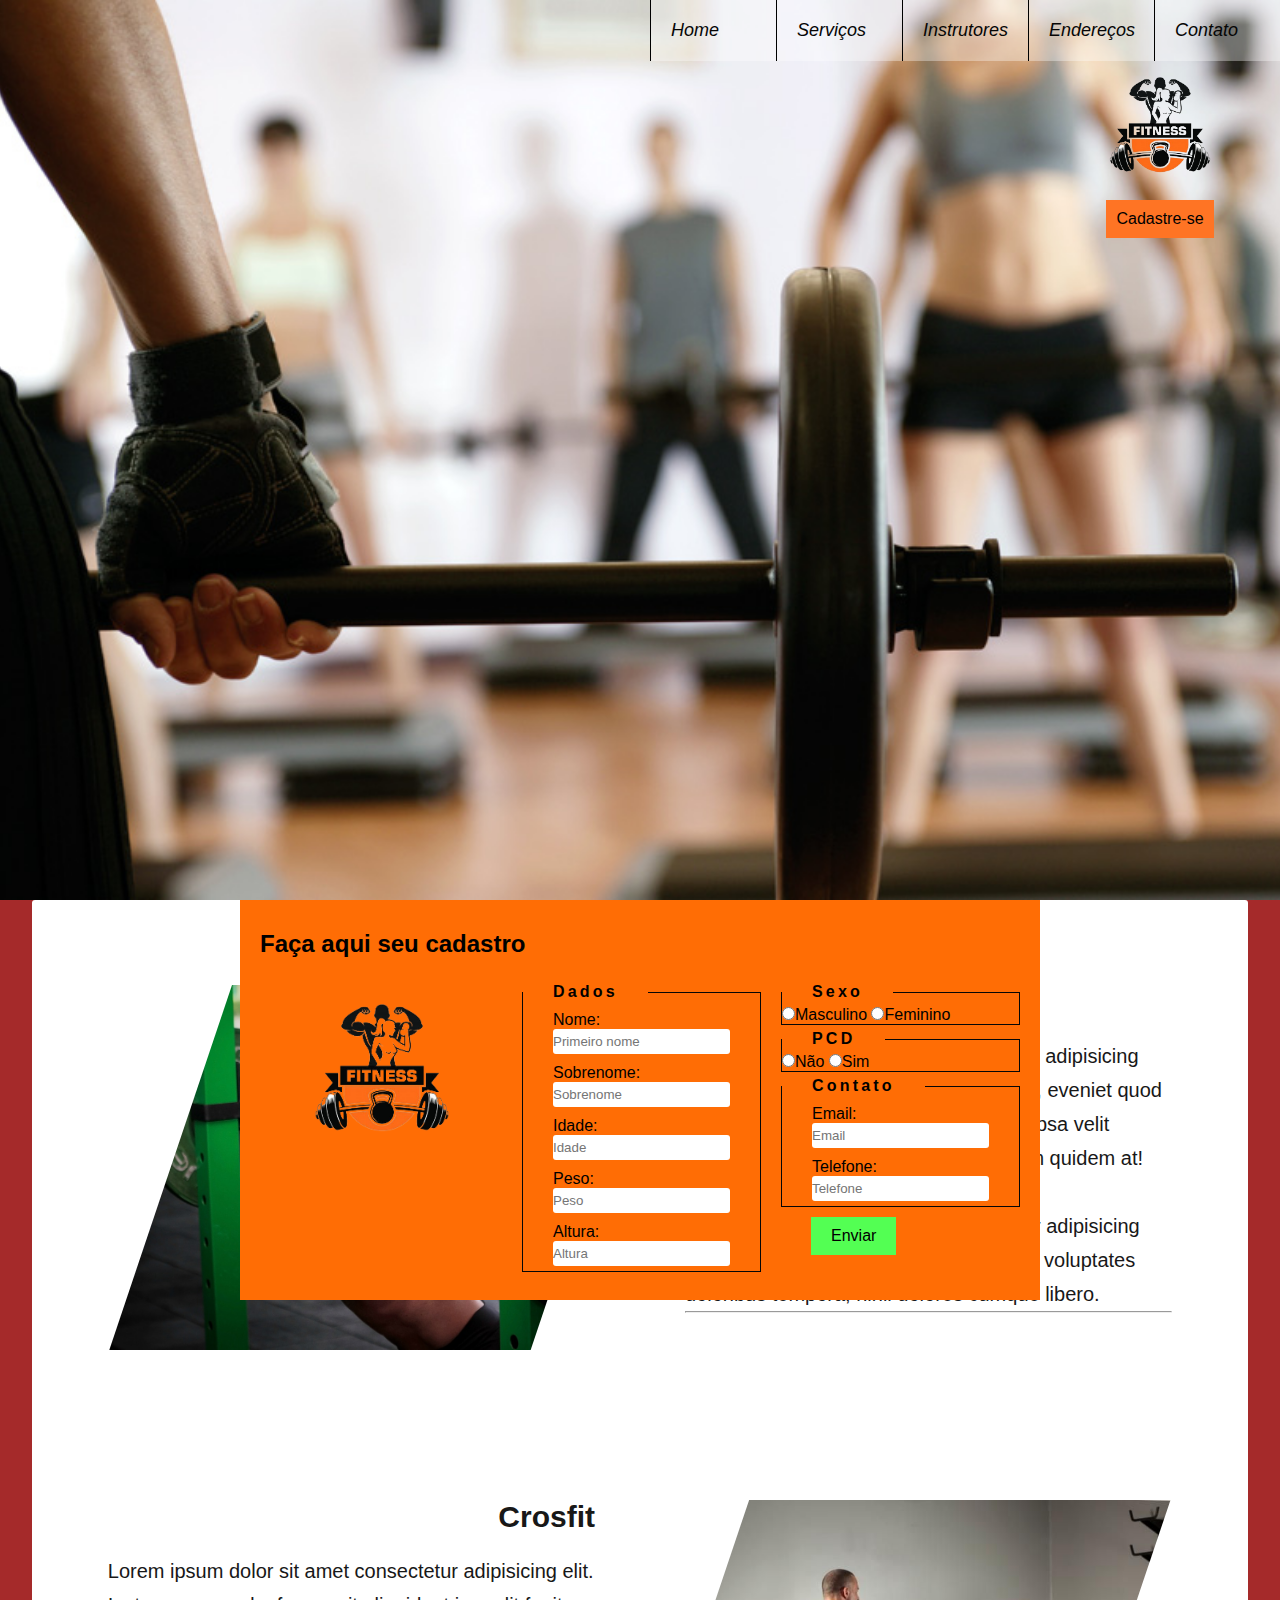
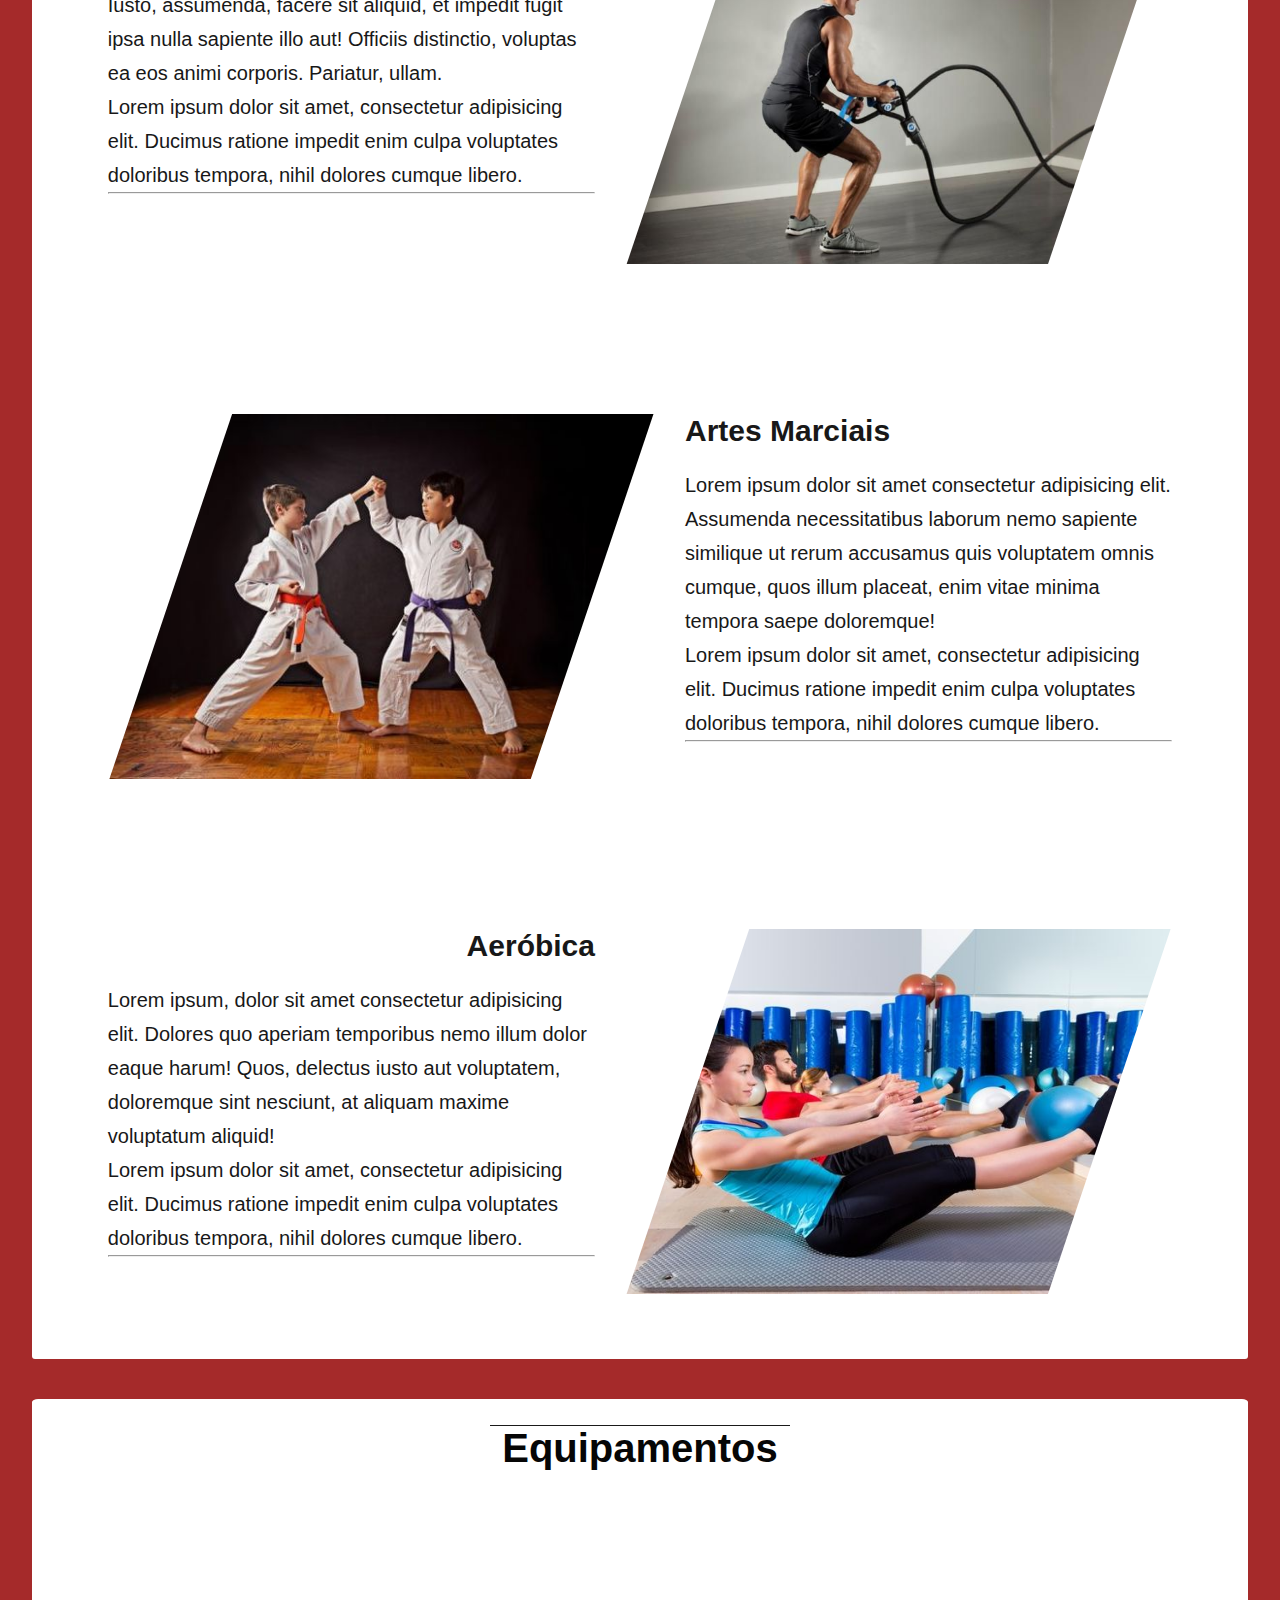
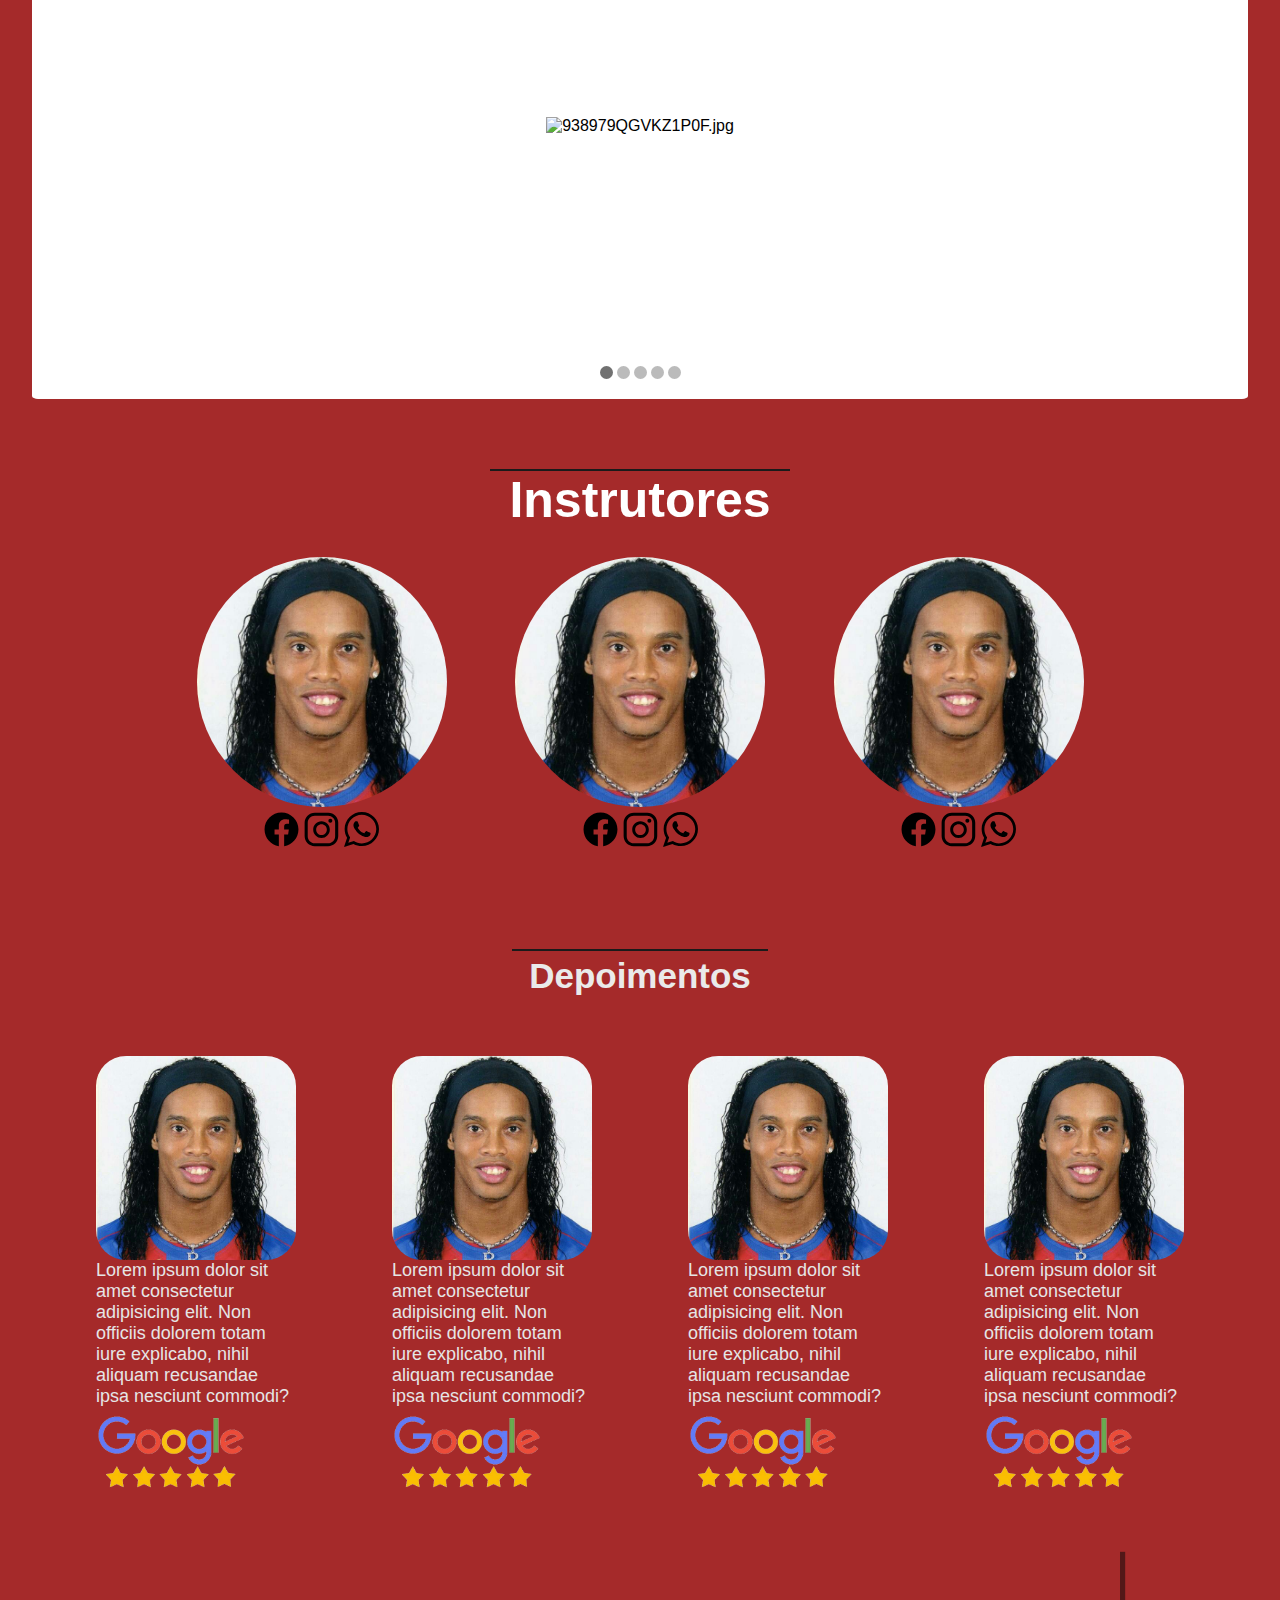
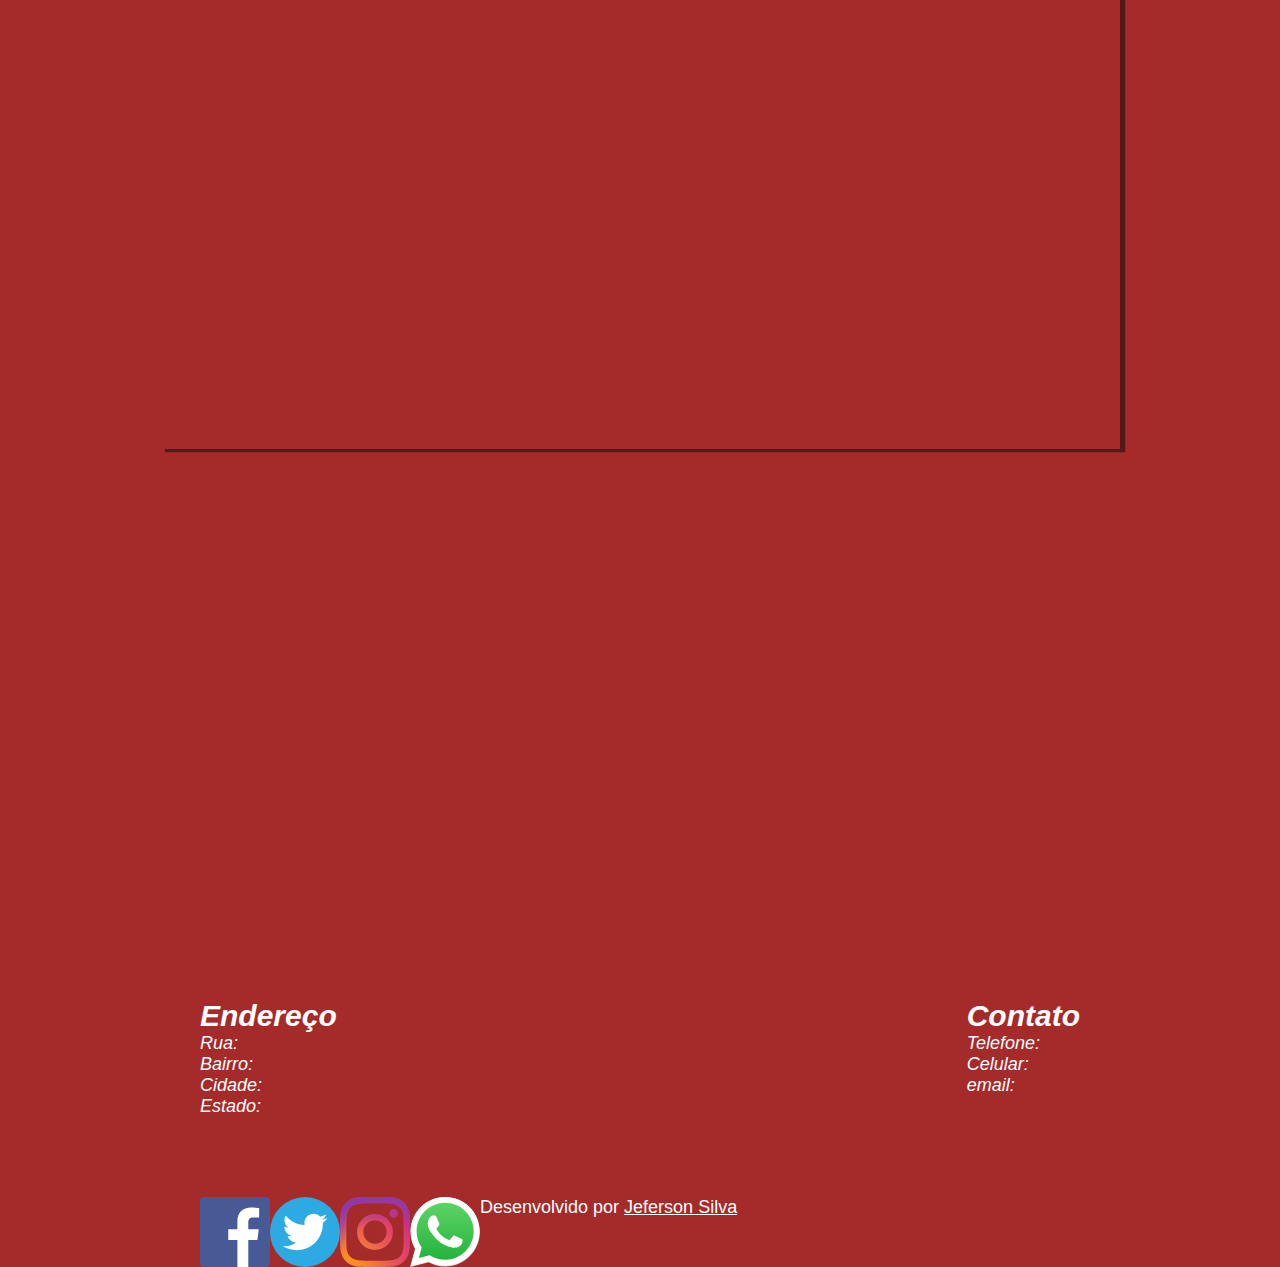
==== commit 10765299: "Adicionado nova medias queries max-width: 1080px; faltando apenas algumas correções em algumas image" ====
--- a/index.html
+++ b/index.html
@@ -46,52 +46,59 @@
                 <div class="div div--position">
                     <h2 class="h1-font-color-size">Faça aqui seu cadastro</h2>
                 </div>
-                <div class="div div--position">
-                    <fieldset class="fieldset fieldset--position">
-                        <legend class="legend">Dados</legend>
-                        <label for="name" class="label--dados">Nome: <br>
-                            <input type="text" id="nome" name="name" placeholder="Primeiro nome">
-                        </label>
-                        <label for="sobrenome" class="label--dados">Sobrenome: <br>
-                            <input type="text" id="sobrenome" name="sobrenome" placeholder="Sobrenome">
-                        </label>
-                        <label for="idade" class="label--dados">Idade: <br>
-                            <input type="number" id="idade" name="idade" placeholder="Idade">
-                        </label>
-                        <label for="peso" class="label--dados">Peso: <br>
-                            <input type="text" id="peso" name="peso" placeholder="Peso">
-                        </label>
-                        <label for="altura" class="label--dados">Altura: <br>
-                            <input type="number" id="altura" name="altura" placeholder="Altura">
-                        </label>
-                    </fieldset>
-                    <fieldset class="fieldset">
-                        <legend class="legend">Sexo</legend>
-                            <input type="radio" id="masc" name="sexo"><label for="masc">Masculino</label>
-                            <input type="radio" id="fem" name="sexo"><label for="fem">Feminino</label>
-                    </fieldset>
-                    <fieldset class="fieldset">
-                        <legend class="legend">PCD</legend>
-                            <input type="radio" id="nao" name="pcd"><label for="nao">Não</label>
-                            <input type="radio" id="sim" name="pcd"><label for="sim">Sim</label>
-                    </fieldset>
-                    <fieldset class="fieldset fieldset--position">
-                        <legend class="legend">Contato</legend>
-                        <label for="email" class="label--dados">Email: <br>
-                            <input type="text" id="email" name="email" placeholder="Email">
-                        </label>
-                        <label for="number" class="label--dados">Telefone: <br>
-                            <input type="text" id="telefone" name="telefone" placeholder="Telefone">
-                        </label>
-                    </fieldset>
-                </div>
-                <p id="enviado"></p>
-                <button id="btn_enviar" class="enviar" type="submit">Enviar</button>
+                <div class="position-telas-grandes">
+                    <div class="div div--position">
+                        <fieldset class="fieldset fieldset--position">
+                            <legend class="legend">Dados</legend>
+                            <label for="name" class="label--dados">Nome: <br>
+                                <input type="text" id="nome" name="name" placeholder="Primeiro nome">
+                            </label>
+                            <label for="sobrenome" class="label--dados">Sobrenome: <br>
+                                <input type="text" id="sobrenome" name="sobrenome" placeholder="Sobrenome">
+                            </label>
+                            <label for="idade" class="label--dados">Idade: <br>
+                                <input type="number" id="idade" name="idade" placeholder="Idade">
+                            </label>
+                            <label for="peso" class="label--dados">Peso: <br>
+                                <input type="text" id="peso" name="peso" placeholder="Peso">
+                            </label>
+                            <label for="altura" class="label--dados">Altura: <br>
+                                <input type="number" id="altura" name="altura" placeholder="Altura">
+                            </label>
+                        </fieldset>
+                        <div class="sexo-pcd-contato">
+                            <fieldset class="fieldset">
+                                <legend class="legend">Sexo</legend>
+                                <input type="radio" id="masc" name="sexo"><label for="masc">Masculino</label>
+                                <input type="radio" id="fem" name="sexo"><label for="fem">Feminino</label>
+                            </fieldset>
+                            <fieldset class="fieldset">
+                                <legend class="legend">PCD</legend>
+                                <input type="radio" id="nao" name="pcd"><label for="nao">Não</label>
+                                <input type="radio" id="sim" name="pcd"><label for="sim">Sim</label>
+                            </fieldset>
+                            <fieldset class="fieldset fieldset--position">
+                                <legend class="legend">Contato</legend>
+                                <label for="email" class="label--dados">Email: <br>
+                                    <input type="text" id="email" name="email" placeholder="Email">
+                                </label>
+                                <label for="number" class="label--dados">Telefone: <br>
+                                    <input type="text" id="telefone" name="telefone" placeholder="Telefone">
+                                </label>
+                            </fieldset>
+                            <p id="enviado"></p>
+                            <button id="btn_enviar" class="enviar" type="submit">Enviar</button>
+                        </div>
+                    </div>
+                    <div>
+                        <img src="imagens/Logotipo_de_musculação___Vetor_Premium-removebg-preview.png" alt="Logo Academia" class="img-760 apenas-desktop" width="200px">
+                    </div>
+                </div>
             </form>
         </dialog>
     </section>
     <main id="serviços" class="principal">
-        <img src="imagens/Logotipo_de_musculação___Vetor_Premium-removebg-preview.png" alt="Logo" class="logo-main" width="0px">
+        <!-- <img src="imagens/Logotipo_de_musculação___Vetor_Premium-removebg-preview.png" alt="Logo" class="logo-main" width="100px"> -->
         <section class="conteiner">
             <div class="text-img">
                 <img src="imagens/weightlifting-5730110_1280.jpg" alt="Mulher fazendo musculação" class="img-serv">
@@ -99,7 +106,7 @@
                     <h2 class="subtitle-serv">Musculação</h2>
                     <p class="par-serv">Lorem ipsum dolor sit amet consectetur, adipisicing elit. Natus impedit assumenda deserunt, eveniet quod quae officia consectetur reprehenderit, ipsa velit tenetur id, consequatur maiores laborum quidem at! Debitis, eum optio?</p>
                     <p class="par-serv">Lorem ipsum dolor sit amet, consectetur adipisicing elit. Ducimus ratione impedit enim culpa voluptates doloribus tempora, nihil dolores cumque libero.</p>
-                    <hr class="apenas-celular">
+                    <hr>
                 </div>
             </div>
             <div class="text-img reverso">
@@ -107,7 +114,7 @@
                     <h2 class="subtitle-serv unico">Crosfit</h2>
                     <p class="par-serv">Lorem ipsum dolor sit amet consectetur adipisicing elit. Iusto, assumenda, facere sit aliquid, et impedit fugit ipsa nulla sapiente illo aut! Officiis distinctio, voluptas ea eos animi corporis. Pariatur, ullam.</p>
                     <p class="par-serv">Lorem ipsum dolor sit amet, consectetur adipisicing elit. Ducimus ratione impedit enim culpa voluptates doloribus tempora, nihil dolores cumque libero.</p>
-                    <hr class="apenas-celular">
+                    <hr>
                 </div>
                 <img src="imagens/New Year's -Facts, Health, Fitness and Good News! January 2018.jpg" alt="Homem fazendo crosfit" class="img-serv">
             </div>
@@ -117,7 +124,7 @@
                     <h2 class="subtitle-serv">Artes Marciais</h2>
                     <p class="par-serv">Lorem ipsum dolor sit amet consectetur adipisicing elit. Assumenda necessitatibus laborum nemo sapiente similique ut rerum accusamus quis voluptatem omnis cumque, quos illum placeat, enim vitae minima tempora saepe doloremque!</p>
                     <p class="par-serv">Lorem ipsum dolor sit amet, consectetur adipisicing elit. Ducimus ratione impedit enim culpa voluptates doloribus tempora, nihil dolores cumque libero.</p>
-                    <hr class="apenas-celular">
+                    <hr>
                 </div>
             </div>
             <div class="text-img reverso">
@@ -125,7 +132,7 @@
                     <h2 class="subtitle-serv unico">Aeróbica</h2>
                     <p class="par-serv">Lorem ipsum, dolor sit amet consectetur adipisicing elit. Dolores quo aperiam temporibus nemo illum dolor eaque harum! Quos, delectus iusto aut voluptatem, doloremque sint nesciunt, at aliquam maxime voluptatum aliquid!</p>
                     <p class="par-serv">Lorem ipsum dolor sit amet, consectetur adipisicing elit. Ducimus ratione impedit enim culpa voluptates doloribus tempora, nihil dolores cumque libero.</p>
-                    <hr class="apenas-celular">
+                    <hr>
                 </div>
                 <img src="imagens/9 exercícios de CrossFit para perder barriga.jpg" alt="Aula aeróbica" class="img-serv">
             </div>
@@ -236,7 +243,7 @@
             <a href="#"><img src="imagens/twitter-3-logo-svgrepo-com.svg" alt="Logo twitter" width="70px"></a>
             <a href="#"><img src="imagens/instagram-2016-logo-svgrepo-com.svg" alt="Logo instagram" width="70px"></a>
             <a href="#"><img src="imagens/whatsapp-symbol-logo-svgrepo-com.svg" alt="Logo whatsapp" width="70px"></a>
-            <p class="dev">Desenvolvido por <a href="https://jefersonsilvadeveloper.netlify.app/" target="_blank">Jeferson Silva</a></p>
+        <p class="dev">Desenvolvido por <a href="https://jefersonsilvadeveloper.netlify.app/" target="_blank">Jeferson Silva</a></p>
         </div>
     </footer>
 
--- a/estilos.scss/style.css
+++ b/estilos.scss/style.css
@@ -20,6 +20,12 @@
   height: 100%;
   background: blanchedalmond url(../imagens/academia_00102073.jpg) center no-repeat;
   background-size: cover;
+}
+@media (max-width: 640px) {
+  header {
+    background: blanchedalmond url(../imagens/academia_00102073.jpg) left no-repeat;
+    background-size: cover;
+  }
 }
 header .position-nav {
   display: flex;
@@ -87,15 +93,15 @@
 }
 header .position-nav .cadastro {
   flex-direction: column;
-  position: fixed;
+  position: absolute;
   text-align: center;
   width: 200px;
-  margin-top: 50px;
+  margin: 50px 20px;
 }
 @media (max-width: 640px) {
   header .position-nav .cadastro {
-    margin-top: -10px;
-    margin-right: 230px;
+    margin-top: 2%;
+    margin-right: 60%;
   }
 }
 header .position-nav .cadastro button {
@@ -104,15 +110,19 @@
   padding: 10px;
   background-color: #ff7424;
   border: none;
-  cursor: pointer;
-}
-header .position-nav .cadastro button:hover:hover {
-  border-radius: 5px 15px;
-  transition-duration: 0.3s;
-  background-color: #A52A2A;
-  color: rgb(217, 217, 217);
-  letter-spacing: 0.2em;
-  text-decoration: overline;
+}
+@media (min-width: 641px) {
+  header .position-nav .cadastro button {
+    cursor: pointer;
+  }
+  header .position-nav .cadastro button:hover:hover {
+    border-radius: 5px 15px;
+    transition-duration: 0.3s;
+    background-color: #A52A2A;
+    color: rgb(217, 217, 217);
+    letter-spacing: 0.2em;
+    text-decoration: overline;
+  }
 }
 header .position-nav .logo {
   width: 150px;
@@ -128,7 +138,7 @@
   list-style: none;
 }
 header .position-nav ul li {
-  width: 130px;
+  width: 125px;
   background-color: rgba(255, 255, 255, 0.3490196078);
   border-left: solid black 1px;
 }
@@ -156,6 +166,7 @@
   margin: auto;
   position: fixed;
   font-family: Verdana, Geneva, Tahoma, sans-serif;
+  background-color: #ff6d05;
   display: flex;
   flex-direction: column;
   align-items: center;
@@ -163,11 +174,39 @@
   border: none;
   border-radius: 6px;
 }
+@media (min-width: 641px) {
+  dialog {
+    width: 800px;
+    height: 400px;
+  }
+}
 dialog .formulario {
   width: 100%;
   height: 100%;
   padding-top: 20px;
-  background-color: rgba(255, 109, 5, 0.9137254902);
+  background-color: #ff6d05;
+}
+@media (min-width: 641px) {
+  dialog .formulario .position-telas-grandes {
+    display: flex;
+    flex-direction: row-reverse;
+  }
+}
+@media (max-width: 760px) {
+  dialog .formulario .position-telas-grandes {
+    justify-content: center;
+  }
+}
+@media (max-width: 760px) {
+  dialog .formulario .position-telas-grandes .img-760 {
+    display: none;
+  }
+}
+@media (min-width: 641px) {
+  dialog .formulario .div--position {
+    display: flex;
+    flex-direction: row;
+  }
 }
 dialog .formulario .div {
   padding: 10px 20px;
@@ -175,9 +214,21 @@
 dialog .formulario .fieldset {
   border: none;
 }
+@media (min-width: 641px) {
+  dialog .formulario .fieldset {
+    border: 1px solid rgb(6, 6, 6);
+    margin-left: 20px;
+  }
+}
 dialog .formulario .fieldset--position {
   display: flex;
   flex-direction: column;
+}
+@media (max-width: 640px) {
+  dialog .formulario .fieldset--position .sexo-pcd-contato {
+    display: flex;
+    align-items: center;
+  }
 }
 dialog .formulario .fieldset--position .label--dados {
   padding: 5px 30px;
@@ -185,6 +236,7 @@
 dialog .formulario .fieldset--position .label--dados input {
   height: 25px;
   border: none;
+  border-radius: 3px;
 }
 dialog .formulario .legend {
   font-weight: 600;
@@ -196,17 +248,22 @@
   font-size: 16px;
   padding: 10px 20px;
   margin-left: 50px;
+  margin-top: 10px;
   background-color: rgb(83, 255, 83);
   border: none;
-  cursor: pointer;
-}
-dialog .formulario .enviar:hover:hover {
-  border-radius: 5px 15px;
-  transition-duration: 0.3s;
-  background-color: #A52A2A;
-  color: rgb(217, 217, 217);
-  letter-spacing: 0.2em;
-  text-decoration: overline;
+}
+@media (min-width: 641px) {
+  dialog .formulario .enviar {
+    cursor: pointer;
+  }
+  dialog .formulario .enviar:hover:hover {
+    border-radius: 5px 15px;
+    transition-duration: 0.3s;
+    background-color: #A52A2A;
+    color: rgb(217, 217, 217);
+    letter-spacing: 0.2em;
+    text-decoration: overline;
+  }
 }
 
 main {
@@ -238,6 +295,12 @@
   font-size: 20px;
   line-height: 1.7em;
 }
+@media (max-width: 1080px) {
+  main .conteiner .text-img {
+    display: flex;
+    flex-direction: column;
+  }
+}
 main .conteiner .text-img .par-serv {
   text-align: left;
 }
@@ -256,6 +319,17 @@
 }
 main .conteiner .text-img .unico {
   text-align: right;
+}
+@media (max-width: 1080px) {
+  main .conteiner .reverso {
+    display: flex;
+    flex-direction: column-reverse;
+  }
+}
+@media (max-width: 1080px) {
+  main .conteiner .reverso .unico {
+    text-align: start;
+  }
 }
 @media (max-width: 640px) {
   main .conteiner .reverso {
@@ -408,22 +482,17 @@
   justify-content: space-evenly;
   align-items: center;
 }
-@media (max-width: 640px) {
+@media (max-width: 1080px) {
   .position .aside1 {
-    flex-direction: column;
-    margin-top: 300px;
-    margin-bottom: 400px;
-  }
-  .position .aside1 .img-instrutores {
-    padding: 10px;
-  }
-}
-.position .aside1 .img-instrutores {
-  position: relative;
+    display: flex;
+    flex-wrap: wrap;
+    width: 100%;
+    padding-bottom: 20px;
+  }
 }
 .position .aside1 .img-instrutores .personal {
-  width: 300px;
-  height: 300px;
+  width: 250px;
+  height: 250px;
   border-radius: 50%;
   -o-object-fit: cover;
      object-fit: cover;
@@ -434,7 +503,6 @@
   display: flex;
   justify-content: center;
   align-items: center;
-  position: absolute;
   left: 90px;
   bottom: 20px;
 }
@@ -470,6 +538,11 @@
   justify-content: space-evenly;
   margin-top: 60px;
 }
+@media (max-width: 1080px) {
+  .position .aside2 .depoimentos-clientes {
+    flex-wrap: wrap;
+  }
+}
 @media (max-width: 640px) {
   .position .aside2 .depoimentos-clientes {
     flex-direction: column;
@@ -492,6 +565,7 @@
   display: flex;
   justify-content: center;
   padding-bottom: 50px;
+  position: relative;
 }
 .position .video iframe {
   box-shadow: 5px 3px 1px rgba(8, 8, 8, 0.5215686275);
@@ -536,6 +610,8 @@
 }
 footer .redes {
   margin-left: 200px;
+  display: flex;
+  flex-wrap: wrap;
 }
 footer .redes .dev {
   font-family: "Gill Sans", "Gill Sans MT", Calibri, "Trebuchet MS", sans-serif;
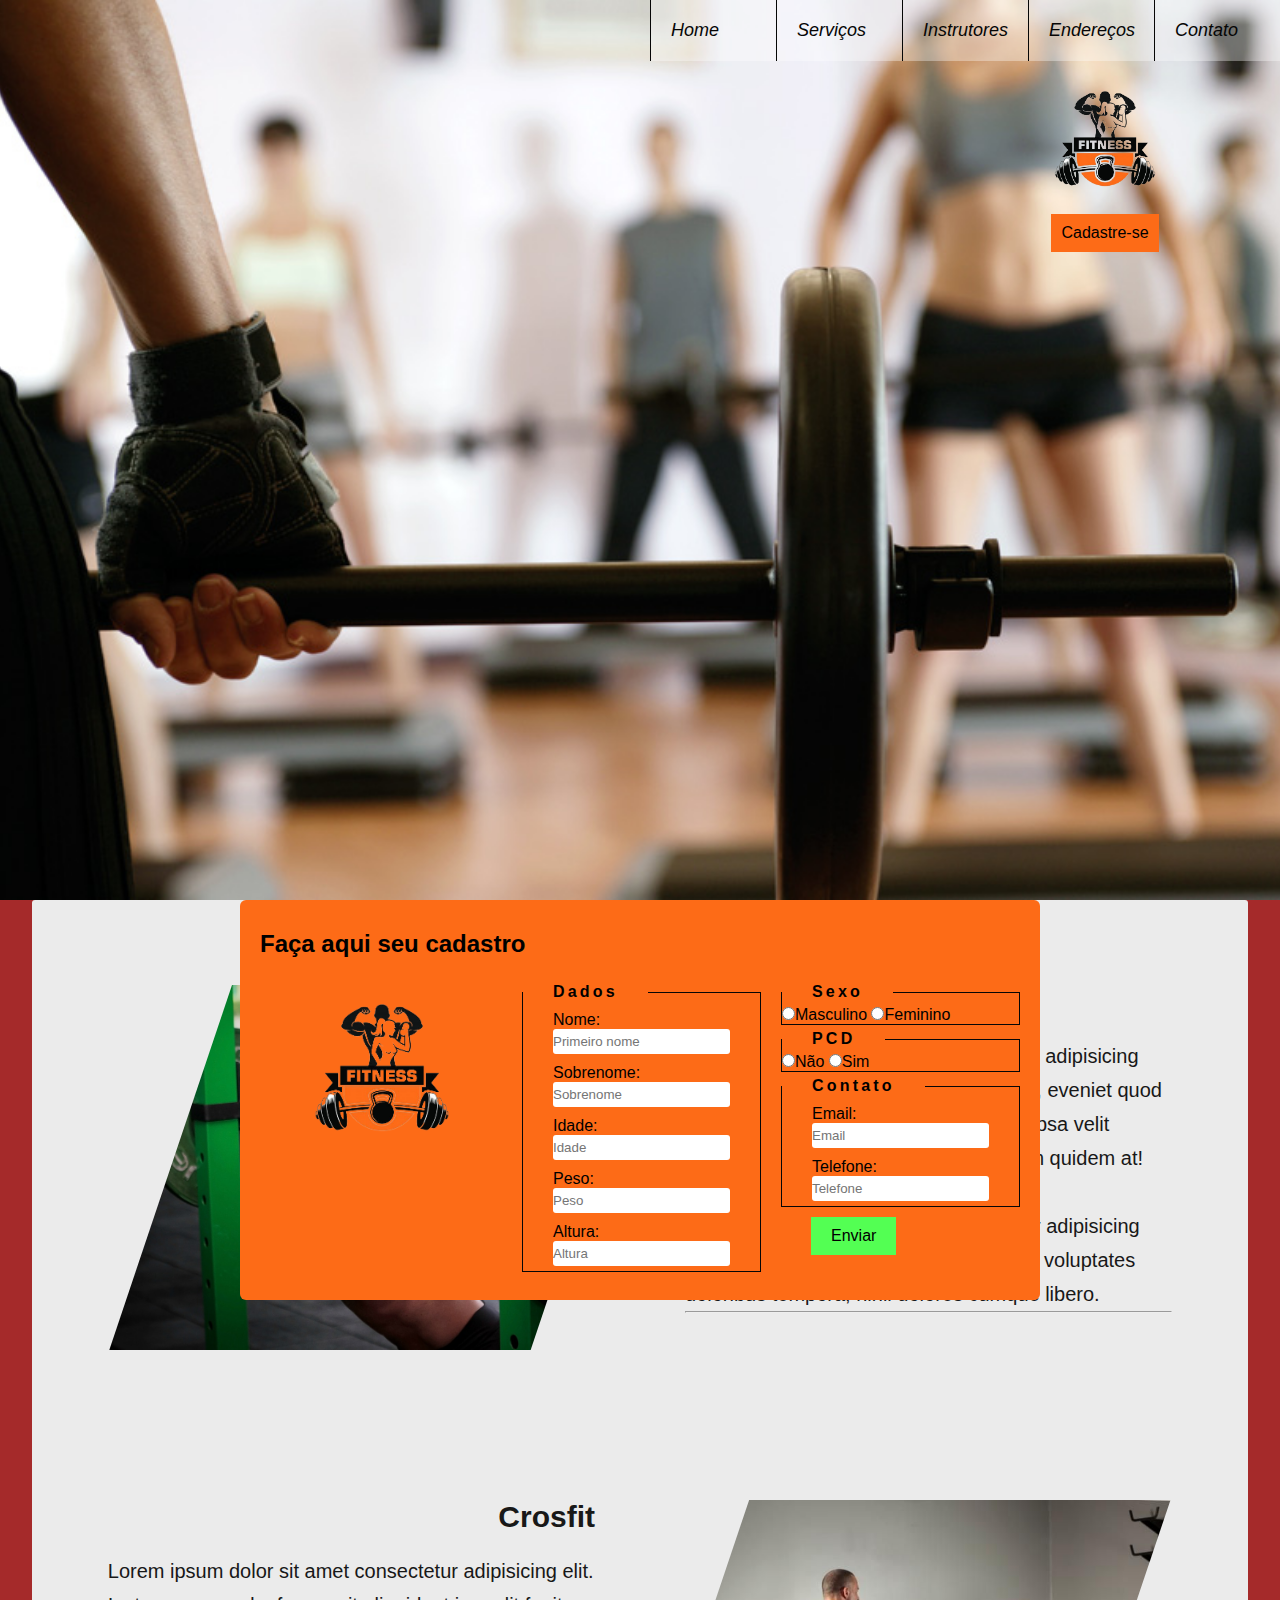
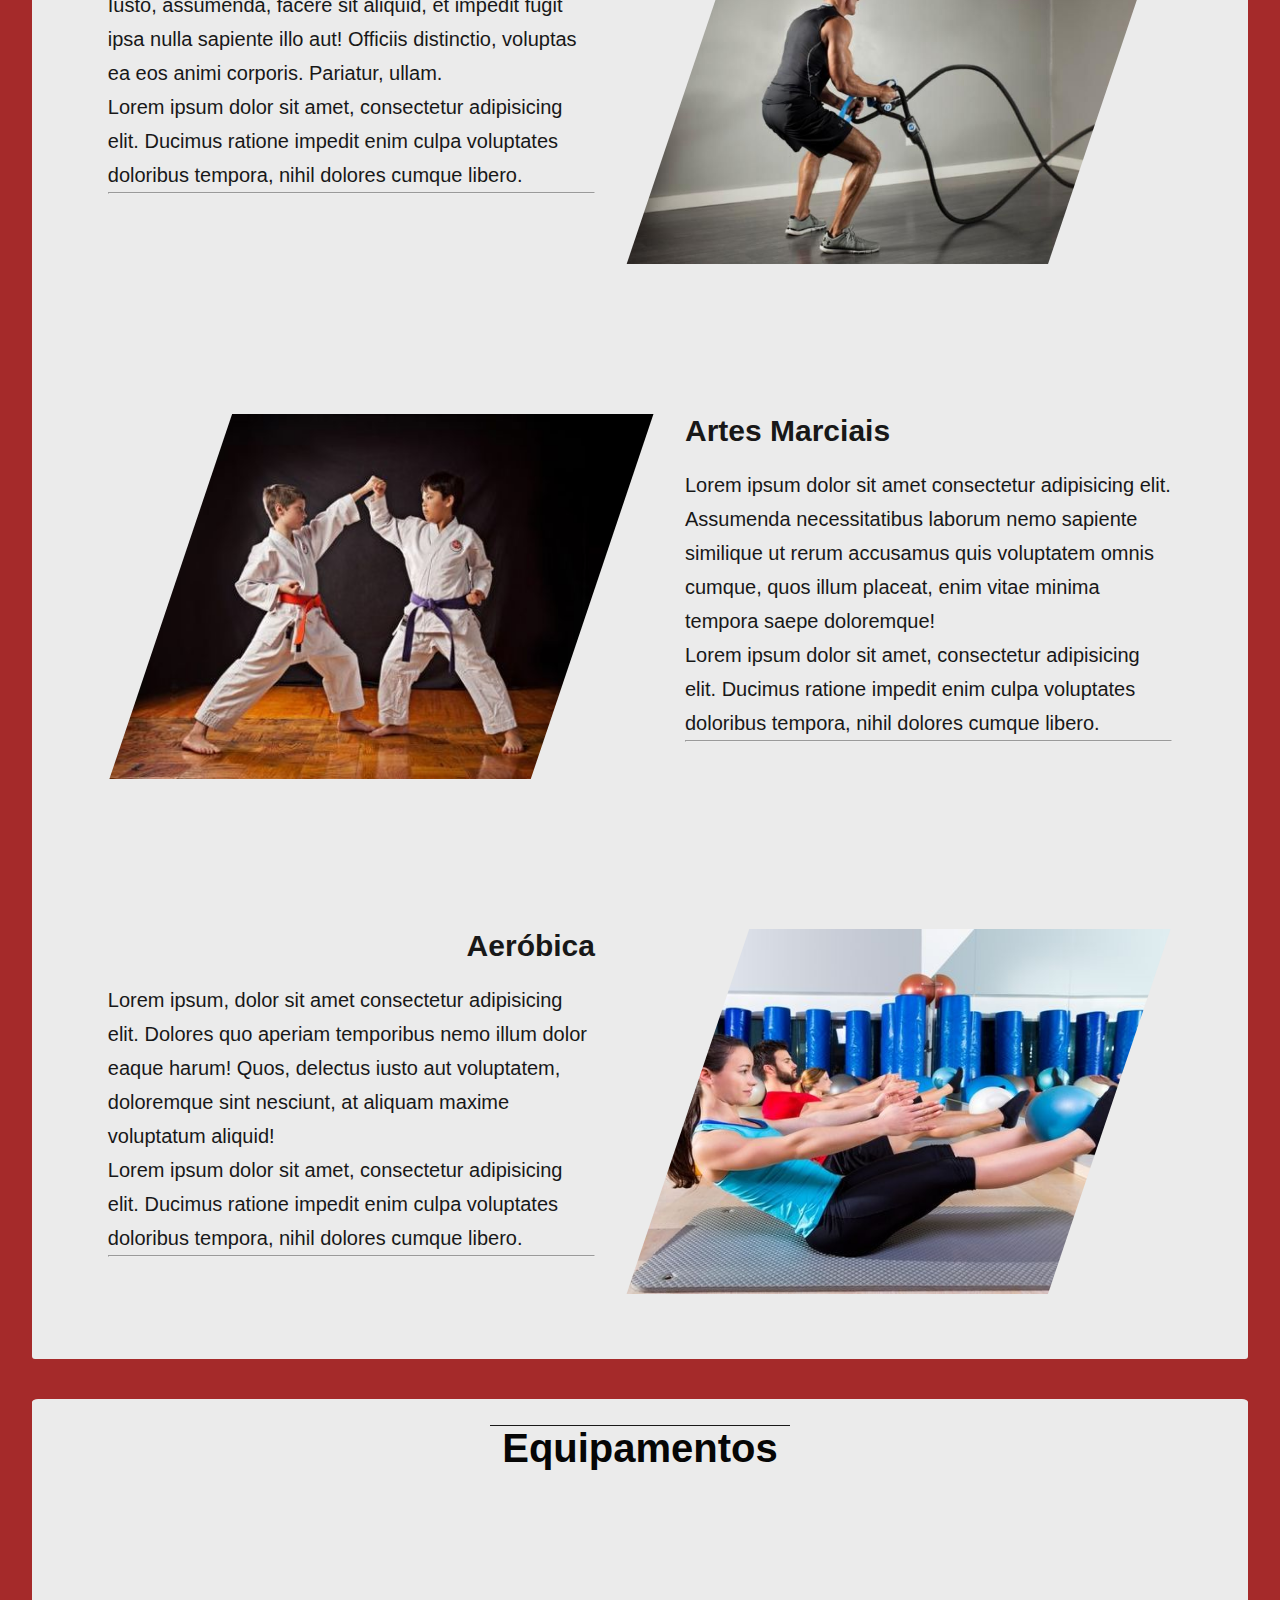
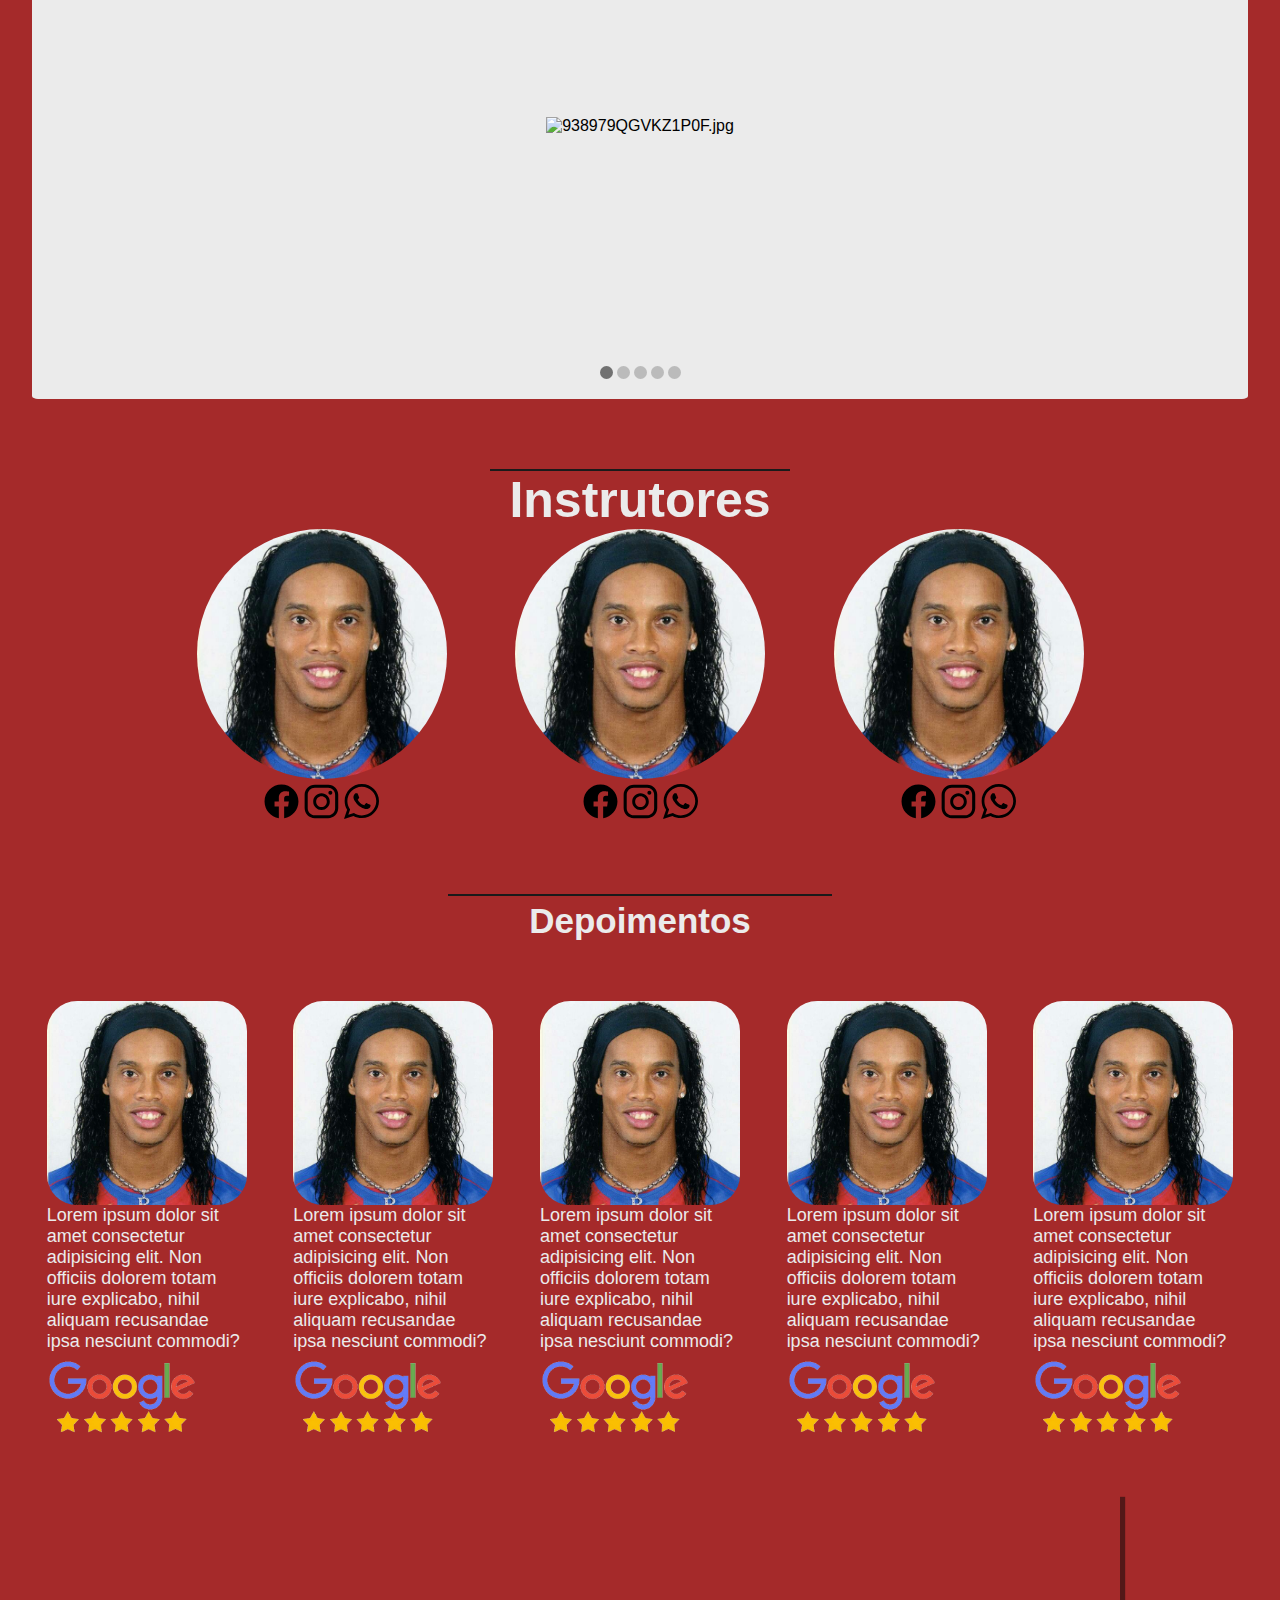
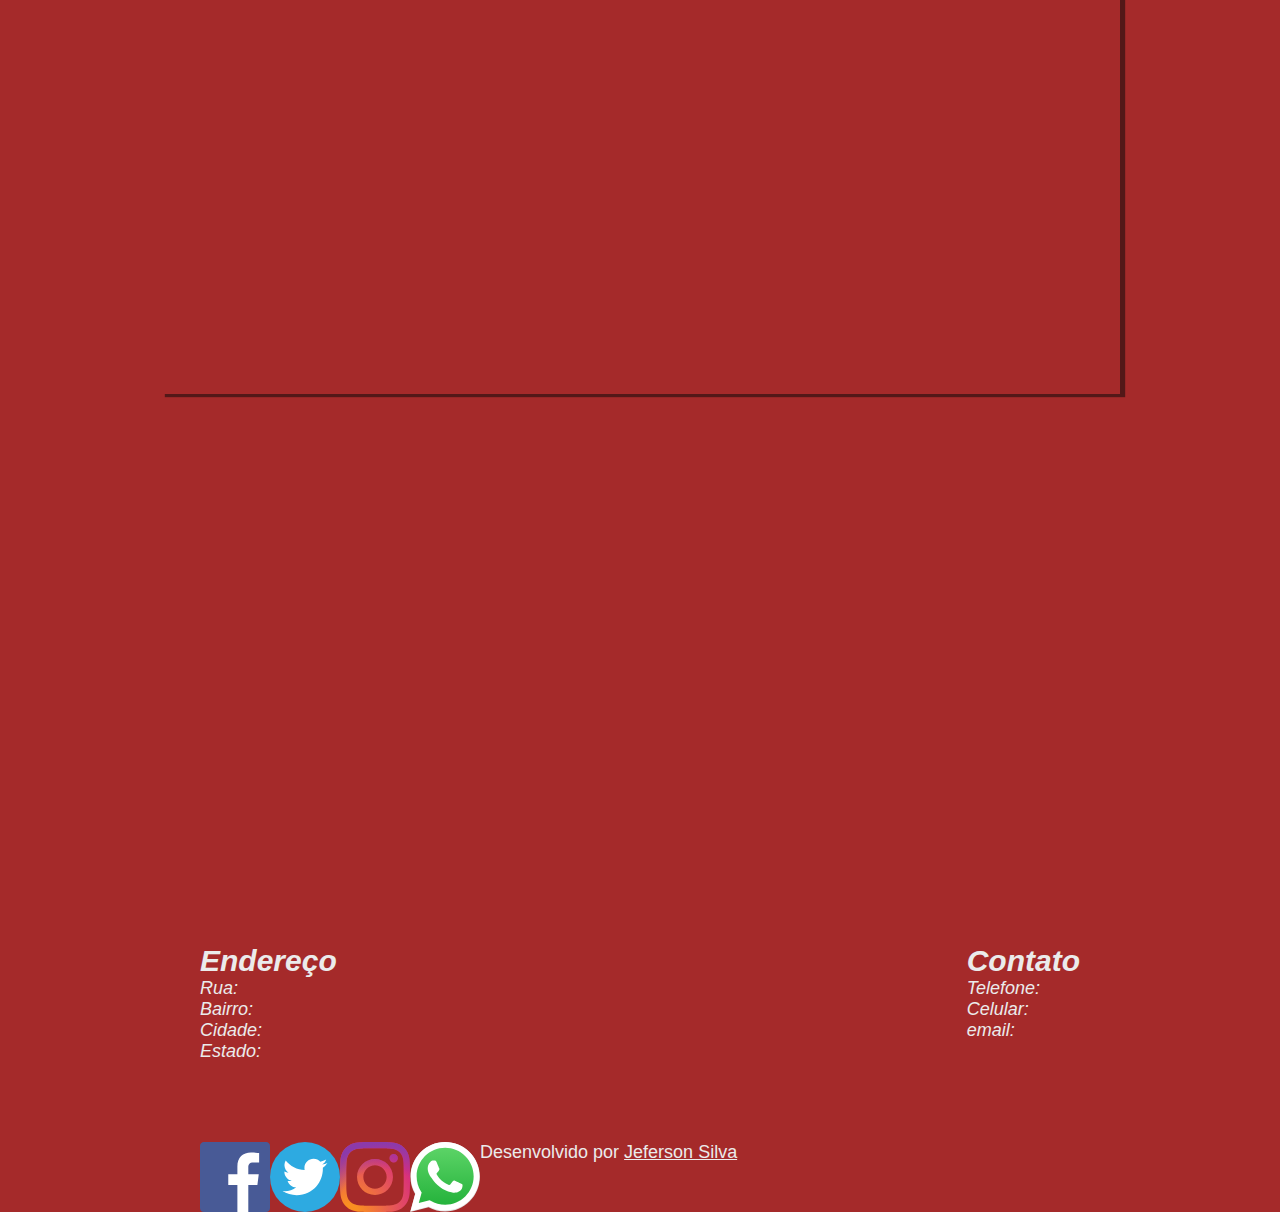
==== commit 305885f4: "Feito alguns ajustes visuais e algumas correções de estilos nas imagens" ====
--- a/index.html
+++ b/index.html
@@ -25,7 +25,7 @@
 
             <!-- <a href="index-cadastro.html"> -->
                 <div class="cadastro">
-                    <img src="imagens/Logotipo_de_musculação___Vetor_Premium-removebg-preview.png" alt="Logo" class="logo">
+                    <img src="imagens/Logotipo_de_musculação___Vetor_Premium-removebg-preview.png" alt="Logo" class="logo apenas-desktop">
                     <button id="btn_cadastro">Cadastre-se</button>
                 </div>
             <!-- </a> -->
@@ -101,7 +101,7 @@
         <!-- <img src="imagens/Logotipo_de_musculação___Vetor_Premium-removebg-preview.png" alt="Logo" class="logo-main" width="100px"> -->
         <section class="conteiner">
             <div class="text-img">
-                <img src="imagens/weightlifting-5730110_1280.jpg" alt="Mulher fazendo musculação" class="img-serv">
+            <img src="imagens/weightlifting-5730110_1280.jpg" alt="Mulher fazendo musculação" class="img-serv">
                 <div class="div-section">
                     <h2 class="subtitle-serv">Musculação</h2>
                     <p class="par-serv">Lorem ipsum dolor sit amet consectetur, adipisicing elit. Natus impedit assumenda deserunt, eveniet quod quae officia consectetur reprehenderit, ipsa velit tenetur id, consequatur maiores laborum quidem at! Debitis, eum optio?</p>
@@ -201,6 +201,11 @@
                     <img src="imagens/Dou 5 estrelas no google.png" alt="5 estrelas google" width="150px" class="img-aside2">
                 </div>
                 
+                <div class="position-p">
+                    <img src="imagens/Ronaldinho (BRAZIL)quadrado.png" alt="pessoas" width="200px" class="depoimentos-img">
+                    <p class="p-aside2">Lorem ipsum dolor sit amet consectetur adipisicing elit. Non officiis dolorem totam iure explicabo, nihil aliquam recusandae ipsa nesciunt commodi?</p>
+                    <img src="imagens/Dou 5 estrelas no google.png" alt="5 estrelas google" width="150px" class="img-aside2">
+                </div>
                 <div class="position-p">
                     <img src="imagens/Ronaldinho (BRAZIL)quadrado.png" alt="pessoas" width="200px" class="depoimentos-img">
                     <p class="p-aside2">Lorem ipsum dolor sit amet consectetur adipisicing elit. Non officiis dolorem totam iure explicabo, nihil aliquam recusandae ipsa nesciunt commodi?</p>
--- a/estilos.scss/style.css
+++ b/estilos.scss/style.css
@@ -35,7 +35,7 @@
   height: 0%;
   width: 100%;
   position: fixed;
-  z-index: 1;
+  z-index: 5;
   top: 0;
   left: 0;
   background-color: #FD6B17;
@@ -54,12 +54,12 @@
   text-decoration: none;
   font-size: 36px;
   font-family: Verdana, Geneva, Tahoma, sans-serif;
-  color: rgb(6, 6, 6);
+  color: #060606;
   display: block;
   transition: 0.3s;
 }
 header .position-nav .overlay a:hover, header .position-nav .overlay a:focus {
-  color: #f1f1f1;
+  color: #ebebeb;
 }
 header .position-nav .overlay .closebtn {
   position: absolute;
@@ -81,7 +81,7 @@
   }
 }
 header .position-nav .a-menu {
-  color: #000;
+  color: #060606;
   font-style: normal;
   font-size: 45px;
   padding-right: 10px;
@@ -95,20 +95,22 @@
   flex-direction: column;
   position: absolute;
   text-align: center;
+  position: fixed;
+  z-index: 3;
   width: 200px;
-  margin: 50px 20px;
-}
-@media (max-width: 640px) {
+  top: 14px;
+  right: 55px;
+}
+@media (min-width: 641px) {
   header .position-nav .cadastro {
-    margin-top: 2%;
-    margin-right: 60%;
+    margin: 50px 20px;
   }
 }
 header .position-nav .cadastro button {
   font-family: Verdana, Geneva, Tahoma, sans-serif;
   font-size: 16px;
   padding: 10px;
-  background-color: #ff7424;
+  background-color: #FD6B17;
   border: none;
 }
 @media (min-width: 641px) {
@@ -119,7 +121,7 @@
     border-radius: 5px 15px;
     transition-duration: 0.3s;
     background-color: #A52A2A;
-    color: rgb(217, 217, 217);
+    color: #ebebeb;
     letter-spacing: 0.2em;
     text-decoration: overline;
   }
@@ -140,16 +142,16 @@
 header .position-nav ul li {
   width: 125px;
   background-color: rgba(255, 255, 255, 0.3490196078);
-  border-left: solid black 1px;
+  border-left: solid #060606 1px;
 }
 header .position-nav ul li:hover {
-  border-bottom: 1px solid #000;
+  border-bottom: 1px solid #060606;
 }
 header .position-nav ul li a {
   text-decoration: none;
   padding: 20px;
   font-family: Verdana, Geneva, Tahoma, sans-serif;
-  color: rgb(6, 6, 6);
+  color: #060606;
   font-weight: 200;
   font-size: 18px;
   display: flex;
@@ -166,7 +168,7 @@
   margin: auto;
   position: fixed;
   font-family: Verdana, Geneva, Tahoma, sans-serif;
-  background-color: #ff6d05;
+  background-color: #FD6B17;
   display: flex;
   flex-direction: column;
   align-items: center;
@@ -184,7 +186,6 @@
   width: 100%;
   height: 100%;
   padding-top: 20px;
-  background-color: #ff6d05;
 }
 @media (min-width: 641px) {
   dialog .formulario .position-telas-grandes {
@@ -216,7 +217,7 @@
 }
 @media (min-width: 641px) {
   dialog .formulario .fieldset {
-    border: 1px solid rgb(6, 6, 6);
+    border: 1px solid #060606;
     margin-left: 20px;
   }
 }
@@ -249,7 +250,7 @@
   padding: 10px 20px;
   margin-left: 50px;
   margin-top: 10px;
-  background-color: rgb(83, 255, 83);
+  background-color: #53ff53;
   border: none;
 }
 @media (min-width: 641px) {
@@ -260,7 +261,7 @@
     border-radius: 5px 15px;
     transition-duration: 0.3s;
     background-color: #A52A2A;
-    color: rgb(217, 217, 217);
+    color: #ebebeb;
     letter-spacing: 0.2em;
     text-decoration: overline;
   }
@@ -277,7 +278,7 @@
 main .conteiner {
   width: 95%;
   margin: auto;
-  background-color: #fff;
+  background-color: #ebebeb;
   display: flex;
   flex-direction: column;
   border-radius: 3px;
@@ -360,16 +361,16 @@
 section h3 {
   font-family: "Gill Sans", "Gill Sans MT", Calibri, "Trebuchet MS", sans-serif;
   text-align: center;
-  color: rgb(6, 6, 6);
+  color: #060606;
   font-size: 40px;
   font-family: "Gill Sans", "Gill Sans MT", Calibri, "Trebuchet MS", sans-serif;
   width: 300px;
   margin: auto;
-  border-top: 1px solid rgb(26, 26, 26);
+  border-top: 1px solid #1a1a1a;
 }
 
 #hcg-slider-1 {
-  background-color: #fff;
+  background-color: #ebebeb;
   width: 95%;
   height: 600px;
   margin: auto;
@@ -465,17 +466,22 @@
   padding-top: 70px;
   background-color: #A52A2A;
 }
+@media (max-width: 640px) {
+  .position {
+    flex-direction: column;
+    align-items: center;
+  }
+}
 .position .instrutores {
-  border-top: 2px solid rgb(26, 26, 26);
-  font-family: "Gill Sans", "Gill Sans MT", Calibri, "Trebuchet MS", sans-serif;
-  text-align: center;
-  color: #fff;
+  border-top: 2px solid #1a1a1a;
+  font-family: "Gill Sans", "Gill Sans MT", Calibri, "Trebuchet MS", sans-serif;
+  text-align: center;
+  color: #ebebeb;
   font-size: 50px;
   font-family: "Gill Sans", "Gill Sans MT", Calibri, "Trebuchet MS", sans-serif;
 }
 .position .aside1 {
   width: 80%;
-  height: 350px;
   margin: auto;
   display: flex;
   flex-direction: row;
@@ -486,7 +492,7 @@
   .position .aside1 {
     display: flex;
     flex-wrap: wrap;
-    width: 100%;
+    width: 70%;
     padding-bottom: 20px;
   }
 }
@@ -503,27 +509,21 @@
   display: flex;
   justify-content: center;
   align-items: center;
-  left: 90px;
+  left: 70px;
   bottom: 20px;
 }
 .position .aside2 {
   width: 100%;
-  height: 600px;
   margin-top: 70px;
 }
-@media (max-width: 640px) {
-  .position .aside2 {
-    margin-bottom: 1300px;
-  }
-}
 .position .aside2 h4 {
   font-family: "Gill Sans", "Gill Sans MT", Calibri, "Trebuchet MS", sans-serif;
   text-align: center;
-  color: #eaeaea;
+  color: #ebebeb;
   font-size: 35px;
   font-family: "Gill Sans", "Gill Sans MT", Calibri, "Trebuchet MS", sans-serif;
-  border-top: 2px solid rgb(26, 26, 26);
-  width: 20%;
+  border-top: 2px solid #1a1a1a;
+  width: 30%;
   margin: auto;
   padding-top: 5px;
 }
@@ -540,13 +540,9 @@
 }
 @media (max-width: 1080px) {
   .position .aside2 .depoimentos-clientes {
+    width: 70%;
+    margin: auto;
     flex-wrap: wrap;
-  }
-}
-@media (max-width: 640px) {
-  .position .aside2 .depoimentos-clientes {
-    flex-direction: column;
-    align-items: center;
   }
 }
 .position .aside2 .depoimentos-clientes .position-p {
@@ -558,14 +554,14 @@
 .position .aside2 .depoimentos-clientes .position-p .p-aside2 {
   font-family: "Gill Sans", "Gill Sans MT", Calibri, "Trebuchet MS", sans-serif;
   text-align: left;
-  color: #e5e5e5;
+  color: #ebebeb;
   font-size: 18px;
 }
 .position .video {
   display: flex;
   justify-content: center;
   padding-bottom: 50px;
-  position: relative;
+  padding-top: 60px;
 }
 .position .video iframe {
   box-shadow: 5px 3px 1px rgba(8, 8, 8, 0.5215686275);
@@ -587,8 +583,8 @@
   }
   footer address {
     padding: 20px;
-    border-right: 1px solid white;
-    border-left: 1px solid white;
+    border-right: 1px solid #ebebeb;
+    border-left: 1px solid #ebebeb;
   }
 }
 footer .fim {
@@ -599,13 +595,13 @@
 footer .fim h5 {
   font-family: "Gill Sans", "Gill Sans MT", Calibri, "Trebuchet MS", sans-serif;
   text-align: left;
-  color: #fff;
+  color: #ebebeb;
   font-size: 30px;
 }
 footer .fim p {
   font-family: "Gill Sans", "Gill Sans MT", Calibri, "Trebuchet MS", sans-serif;
   text-align: left;
-  color: #fff;
+  color: #ebebeb;
   font-size: 18px;
 }
 footer .redes {
@@ -616,9 +612,9 @@
 footer .redes .dev {
   font-family: "Gill Sans", "Gill Sans MT", Calibri, "Trebuchet MS", sans-serif;
   text-align: left;
-  color: #fff;
+  color: #ebebeb;
   font-size: 18px;
 }
 footer .redes .dev a {
-  color: #fff;
+  color: #ebebeb;
 }/*# sourceMappingURL=style.css.map */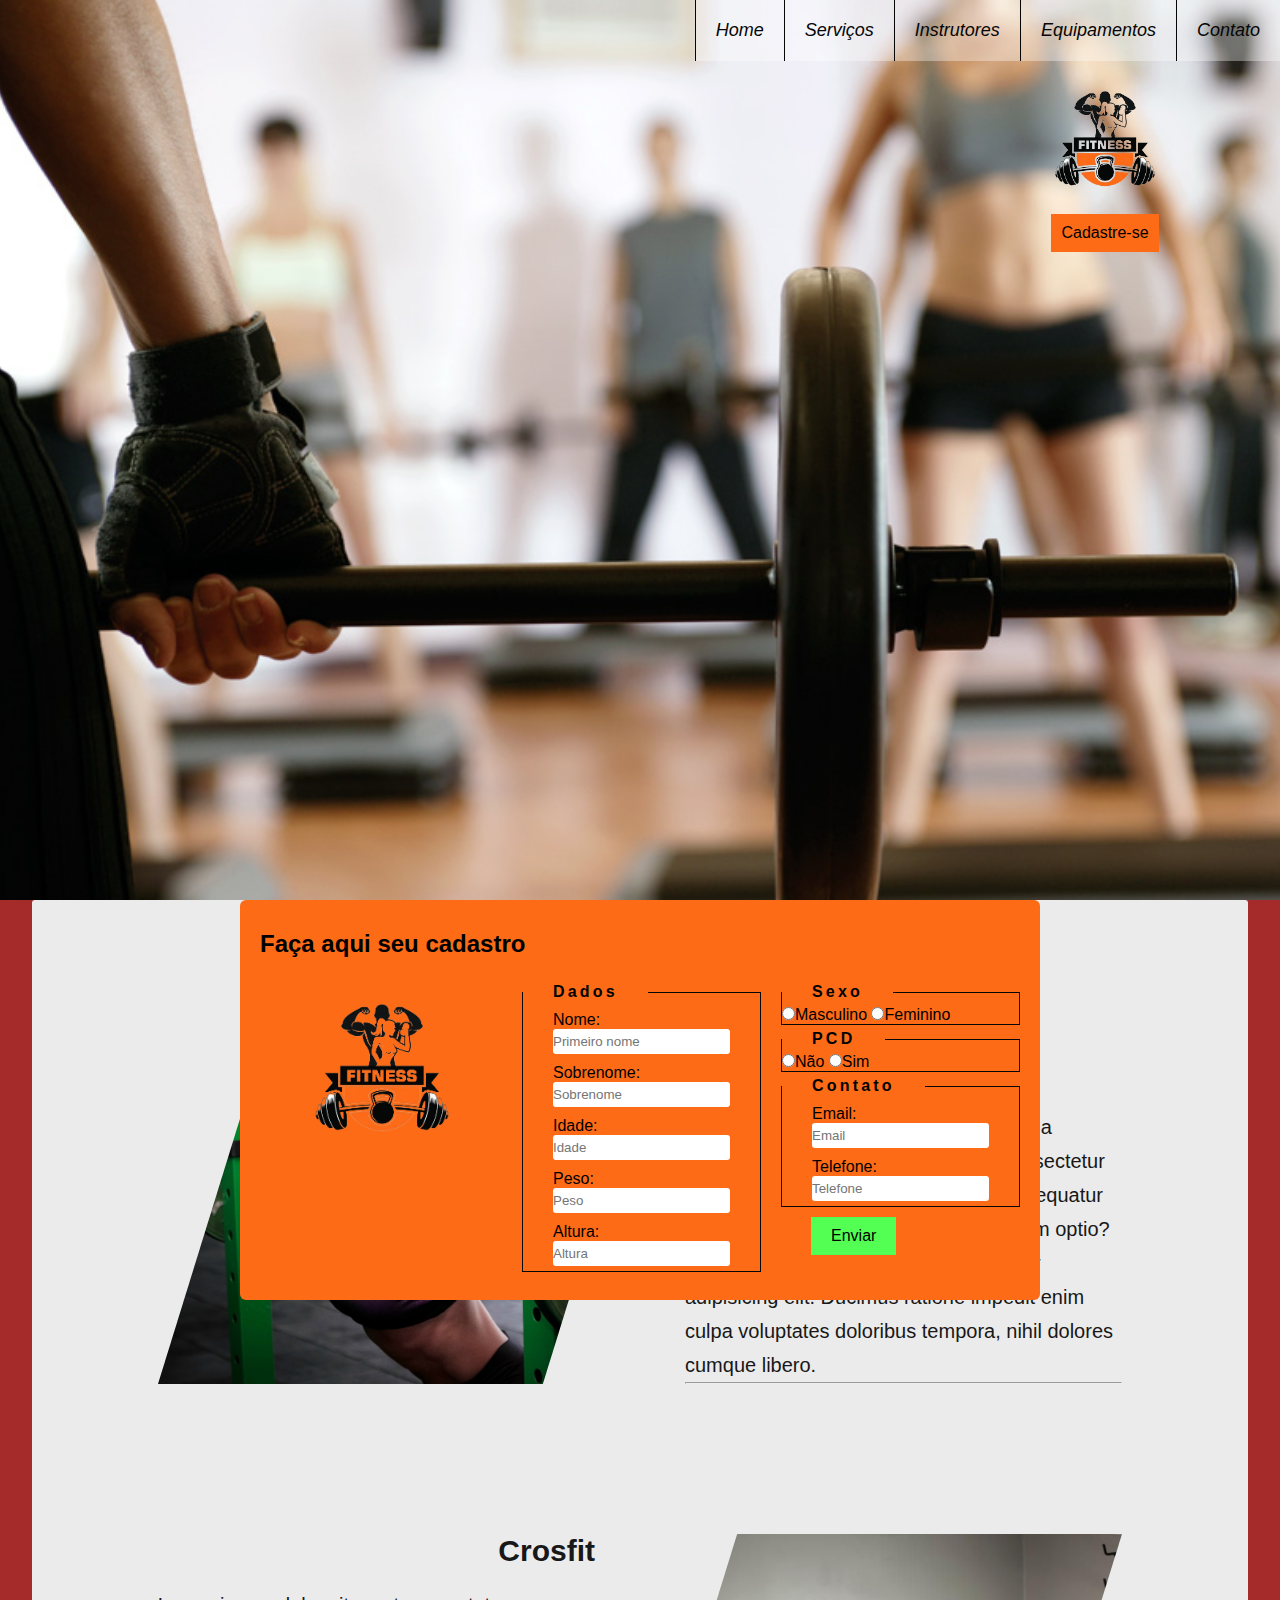
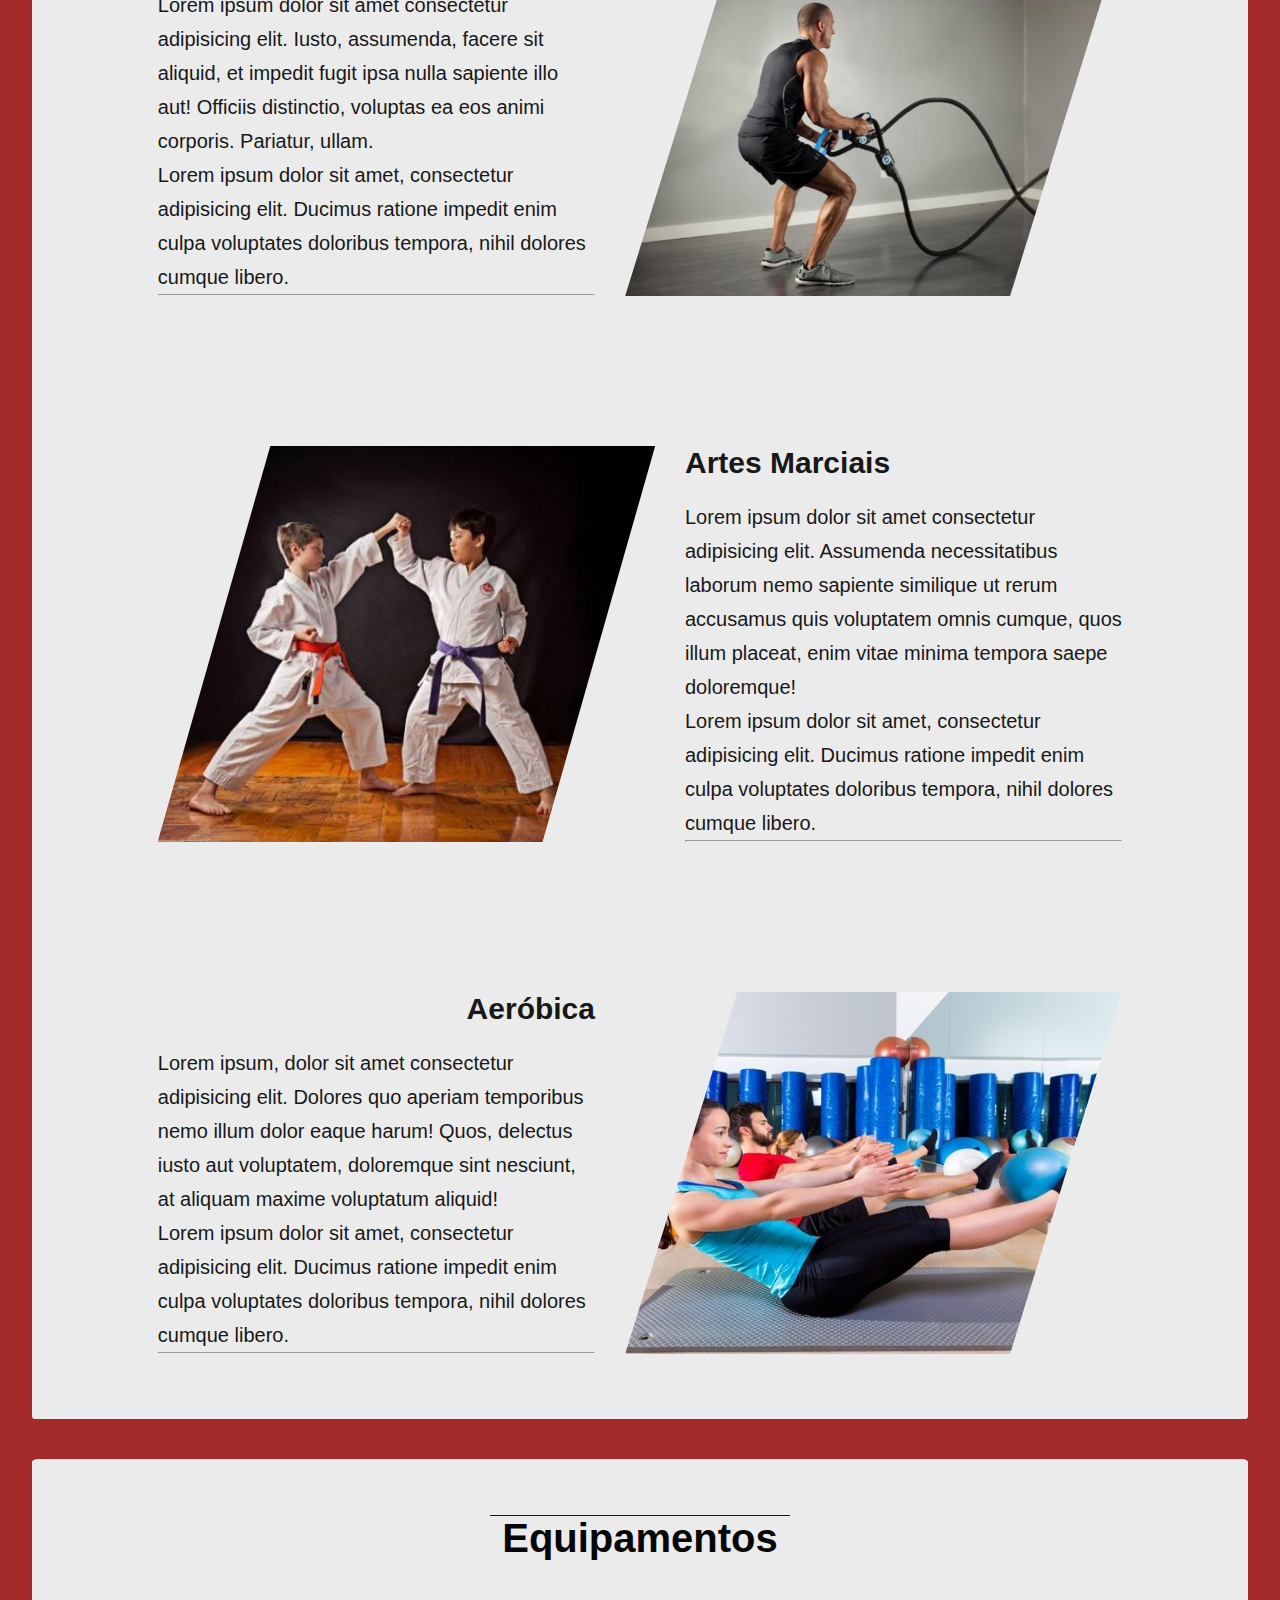
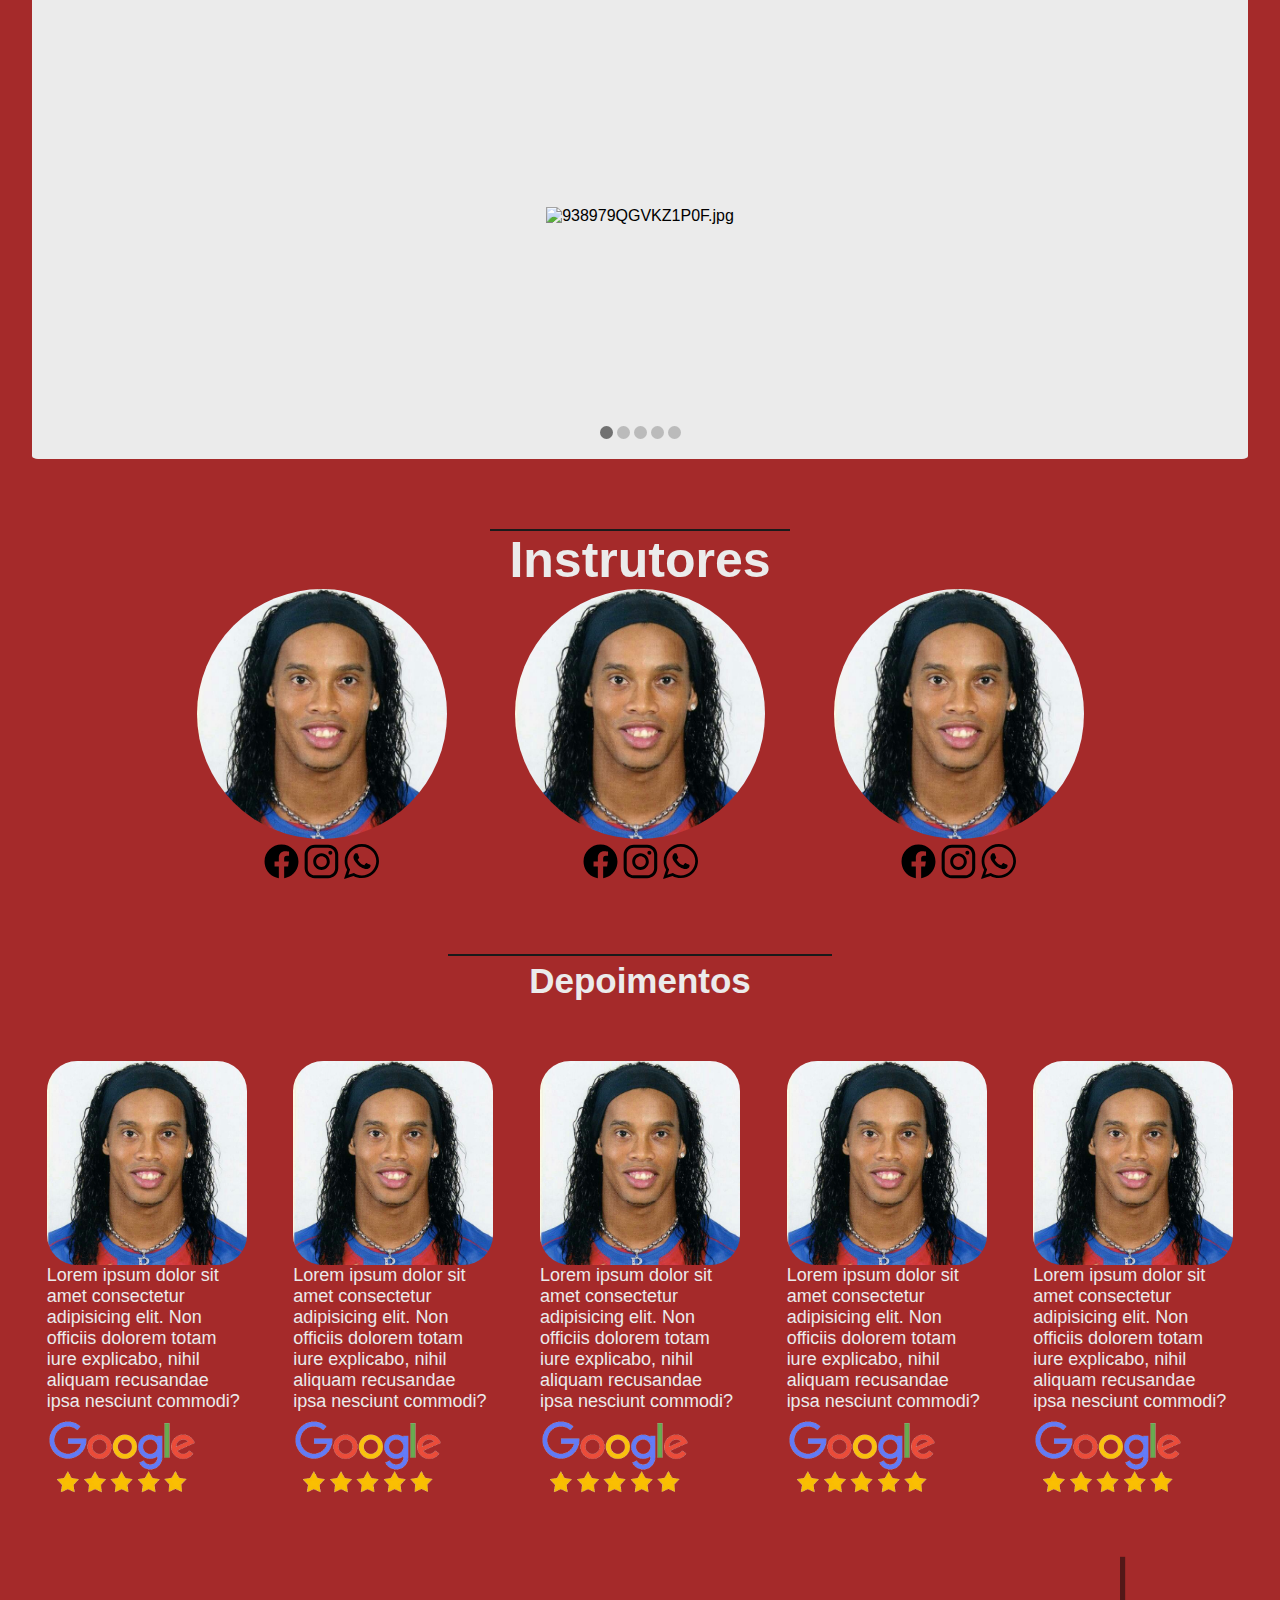
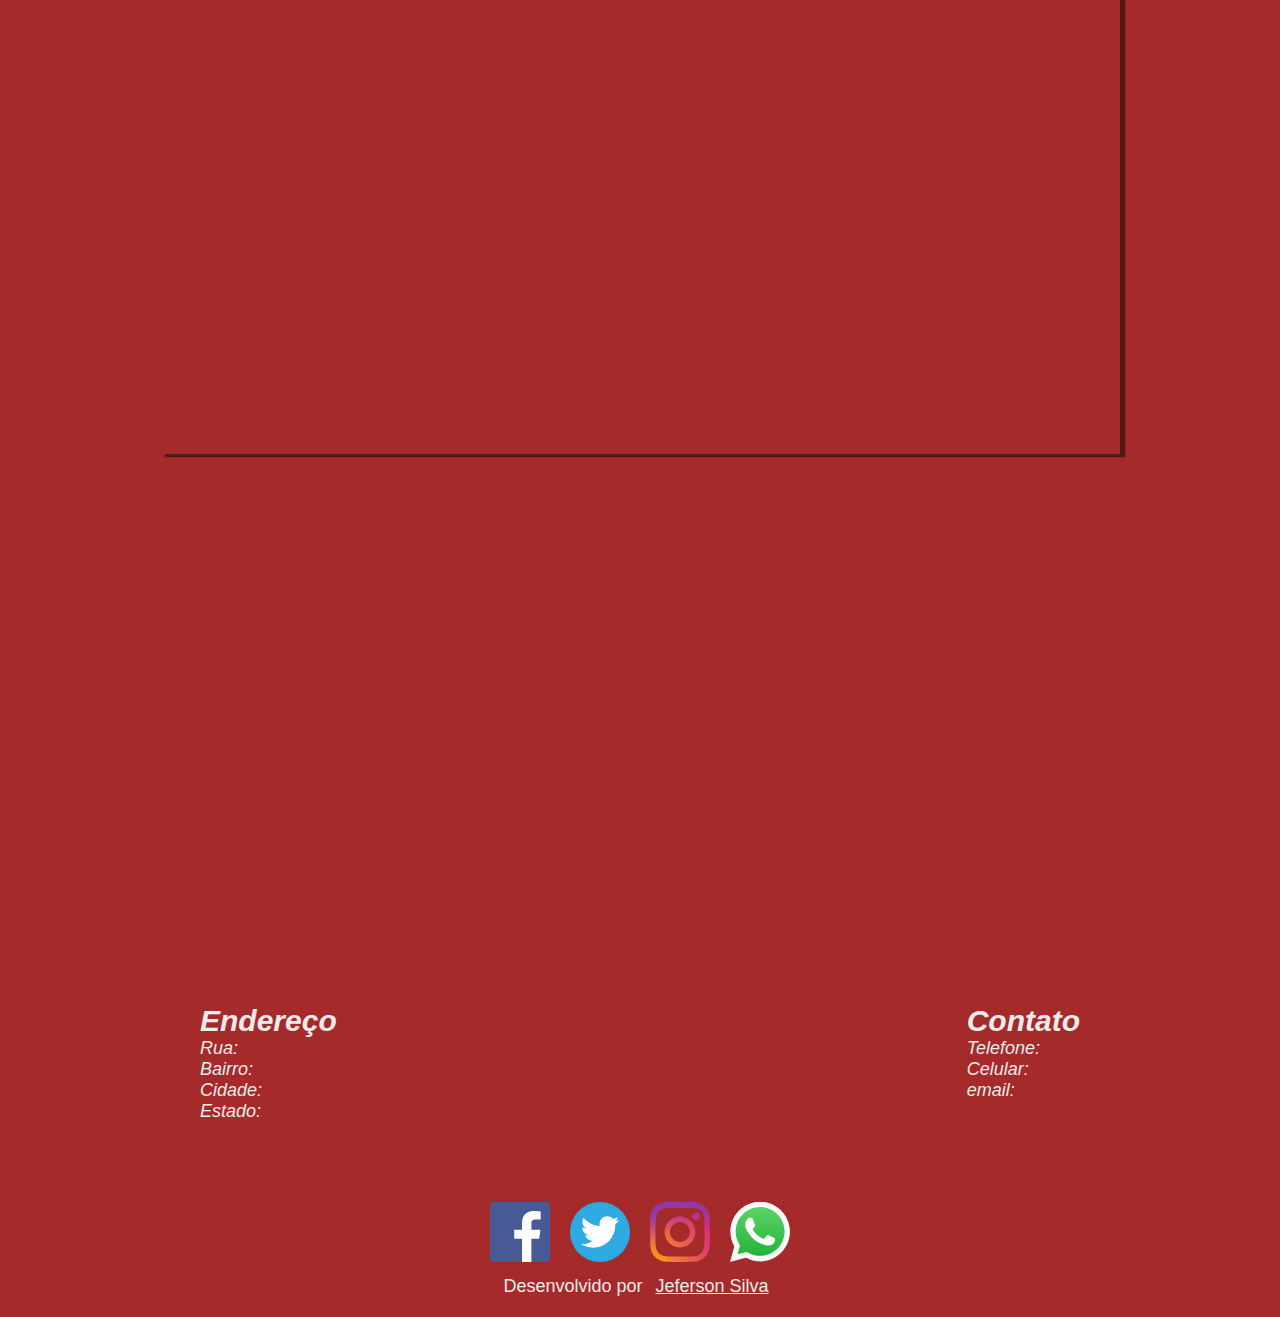
==== commit bc34a968: "Adicionado scroll e dado suavidade com javascript e incluido a propriedade box-sizing: border box; p" ====
--- a/index.html
+++ b/index.html
@@ -7,38 +7,33 @@
     <link rel="stylesheet" href="estilos.scss/style.css">
 </head>
 <body>
-    <header class="menu">
+    <header id="home" class="menu">
         <nav class="position-nav">
-            <!-- <img src="imagens/menu-alt-05-svgrepo-com.svg" alt="icon-menu" width="50px" class="apenas-celular"> -->
-            <a href="#" class="apenas-celular a-menu" onclick="abrirMenu()">&#9776;</a>
+            <a href="#" class="apenas-celular abrir-menu" onclick="abrirMenu()">&#9776;</a>
 
             <div id="myNav" class="overlay apenas-celular">
                 <a href="#" onclick="fecharMenu()">&times;</a>
                 <div class="overlay-content">
-                  <a href="#">home</a>
-                  <a href="#">Serviços</a>
-                  <a href="#">Instrutores</a>
-                  <a href="#">Endereços</a>
-                  <a href="#">Contato</a>
+                  <a href="#home" onclick="fecharMenu()" class="smooth-scroll">Home</a>
+                  <a href="#servico" onclick="fecharMenu()" class="smooth-scroll">Serviços</a>
+                  <a href="#instrutor" onclick="fecharMenu()" class="smooth-scroll">Instrutores</a>
+                  <a href="#equipamento" onclick="fecharMenu()" class="smooth-scroll">Equipamentos</a>
+                  <a href="#contato" onclick="fecharMenu()" class="smooth-scroll">Contato</a>
                 </div>
               </div>
 
-            <!-- <a href="index-cadastro.html"> -->
                 <div class="cadastro">
                     <img src="imagens/Logotipo_de_musculação___Vetor_Premium-removebg-preview.png" alt="Logo" class="logo apenas-desktop">
                     <button id="btn_cadastro">Cadastre-se</button>
                 </div>
-            <!-- </a> -->
-            <!-- <a class="apenas-celular" href="#">MENU CELULAR</a> -->
             <ul class="apenas-desktop">
-                <li><a href="http://127.0.0.1:5501/steller/public_html/index.html">Home</a></li>
-                <li><a href="serviços">Serviços</a></li>
-                <li><a href="instrutores">Instrutores</a></li>
-                <li><a href="endereços">Endereços</a></li>
-                <li><a href="contato">Contato</a></li>
+                <li><a href="#home" class="smooth-scroll">Home</a></li>
+                <li><a href="#servico" class="smooth-scroll">Serviços</a></li>
+                <li><a href="#instrutor" class="smooth-scroll">Instrutores</a></li>
+                <li><a href="#equipamento" class="smooth-scroll">Equipamentos</a></li>
+                <li><a href="#contato"  class="smooth-scroll">Contato</a></li>
             </ul>
         </nav>
-        <!-- <img src="imagens/whatsapp-logo-svgrepo-com.svg" alt="Logo whatsapp" width="150px"> -->
     </header>
     <section>
         <dialog>
@@ -97,11 +92,11 @@
             </form>
         </dialog>
     </section>
-    <main id="serviços" class="principal">
-        <!-- <img src="imagens/Logotipo_de_musculação___Vetor_Premium-removebg-preview.png" alt="Logo" class="logo-main" width="100px"> -->
+    <main id="servico" class="principal">
         <section class="conteiner">
+            <h1 class="servico">Serviços</h1>
             <div class="text-img">
-            <img src="imagens/weightlifting-5730110_1280.jpg" alt="Mulher fazendo musculação" class="img-serv">
+                <img src="imagens/weightlifting-5730110_1280.jpg" alt="Mulher fazendo musculação" class="img-serv">
                 <div class="div-section">
                     <h2 class="subtitle-serv">Musculação</h2>
                     <p class="par-serv">Lorem ipsum dolor sit amet consectetur, adipisicing elit. Natus impedit assumenda deserunt, eveniet quod quae officia consectetur reprehenderit, ipsa velit tenetur id, consequatur maiores laborum quidem at! Debitis, eum optio?</p>
@@ -139,10 +134,8 @@
         </section>
     </main>
 
-    <section class="equipamentos">
+    <section id="equipamento" class="equipamentos">
         <div class="div-section">
-            <!-- <img src="imagens/Gym Equipment Names With Pictures & Descriptions.png" alt="Equipamentos de academia" class="equipamentos-img"> -->
-
             <div id="hcg-slider-1" class="hcg-slider">
                 <h3>Equipamentos</h3>
                 <div class="hcg-slide-container">
@@ -159,7 +152,7 @@
         </div>
     </section>
 
-    <section class="position">
+    <section id="instrutor" class="position">
         <h3 class="instrutores">Instrutores</h3>
         <aside class="aside1">
             <div class="img-instrutores">
@@ -226,7 +219,7 @@
         </div>
     </section>
 
-    <footer>
+    <footer id="contato">
         <div class="fim">
             <address class="endereço">
                 <h5>Endereço</h5>
@@ -244,10 +237,10 @@
         </div>
 
         <div class="redes">
-            <a href="#"><img src="imagens/facebook-icon-logo-svgrepo-com.svg" alt="Logo facebook" width="70px"></a>
-            <a href="#"><img src="imagens/twitter-3-logo-svgrepo-com.svg" alt="Logo twitter" width="70px"></a>
-            <a href="#"><img src="imagens/instagram-2016-logo-svgrepo-com.svg" alt="Logo instagram" width="70px"></a>
-            <a href="#"><img src="imagens/whatsapp-symbol-logo-svgrepo-com.svg" alt="Logo whatsapp" width="70px"></a>
+            <a href="#"><img src="imagens/facebook-icon-logo-svgrepo-com.svg" alt="Logo facebook"></a>
+            <a href="#"><img src="imagens/twitter-3-logo-svgrepo-com.svg" alt="Logo twitter"></a>
+            <a href="#"><img src="imagens/instagram-2016-logo-svgrepo-com.svg" alt="Logo instagram"></a>
+            <a href="#"><img src="imagens/whatsapp-symbol-logo-svgrepo-com.svg" alt="Logo whatsapp"></a>
         <p class="dev">Desenvolvido por <a href="https://jefersonsilvadeveloper.netlify.app/" target="_blank">Jeferson Silva</a></p>
         </div>
     </footer>
--- a/estilos.scss/style.css
+++ b/estilos.scss/style.css
@@ -1,6 +1,14 @@
 * {
   margin: 0;
   padding: 0;
+}
+
+html {
+  scroll-behavior: smooth;
+}
+
+div, section, article, p, ul {
+  box-sizing: border-box;
 }
 
 @media (min-width: 641px) {
@@ -44,7 +52,7 @@
 }
 header .position-nav .overlay-content {
   position: relative;
-  top: 25%;
+  top: 15%;
   width: 100%;
   text-align: center;
   margin-top: 30px;
@@ -80,7 +88,7 @@
     right: 35px;
   }
 }
-header .position-nav .a-menu {
+header .position-nav .abrir-menu {
   color: #060606;
   font-style: normal;
   font-size: 45px;
@@ -140,7 +148,6 @@
   list-style: none;
 }
 header .position-nav ul li {
-  width: 125px;
   background-color: rgba(255, 255, 255, 0.3490196078);
   border-left: solid #060606 1px;
 }
@@ -309,6 +316,7 @@
   main .conteiner .text-img {
     flex-direction: column;
     width: 80%;
+    padding: 20px 15px;
   }
   main .conteiner .text-img .img-serv {
     width: 80%;
@@ -576,6 +584,7 @@
   background-color: #A52A2A;
   display: flex;
   flex-direction: column;
+  padding-bottom: 20px;
 }
 @media (max-width: 640px) {
   footer {
@@ -605,13 +614,23 @@
   font-size: 18px;
 }
 footer .redes {
-  margin-left: 200px;
-  display: flex;
-  flex-wrap: wrap;
+  margin: 0 auto;
+}
+footer .redes a {
+  margin: 8px;
+}
+footer .redes a img {
+  width: 60px;
+}
+@media (max-width: 640px) {
+  footer .redes a img {
+    width: 40px;
+  }
 }
 footer .redes .dev {
-  font-family: "Gill Sans", "Gill Sans MT", Calibri, "Trebuchet MS", sans-serif;
-  text-align: left;
+  margin-top: 10px;
+  font-family: "Gill Sans", "Gill Sans MT", Calibri, "Trebuchet MS", sans-serif;
+  text-align: center;
   color: #ebebeb;
   font-size: 18px;
 }
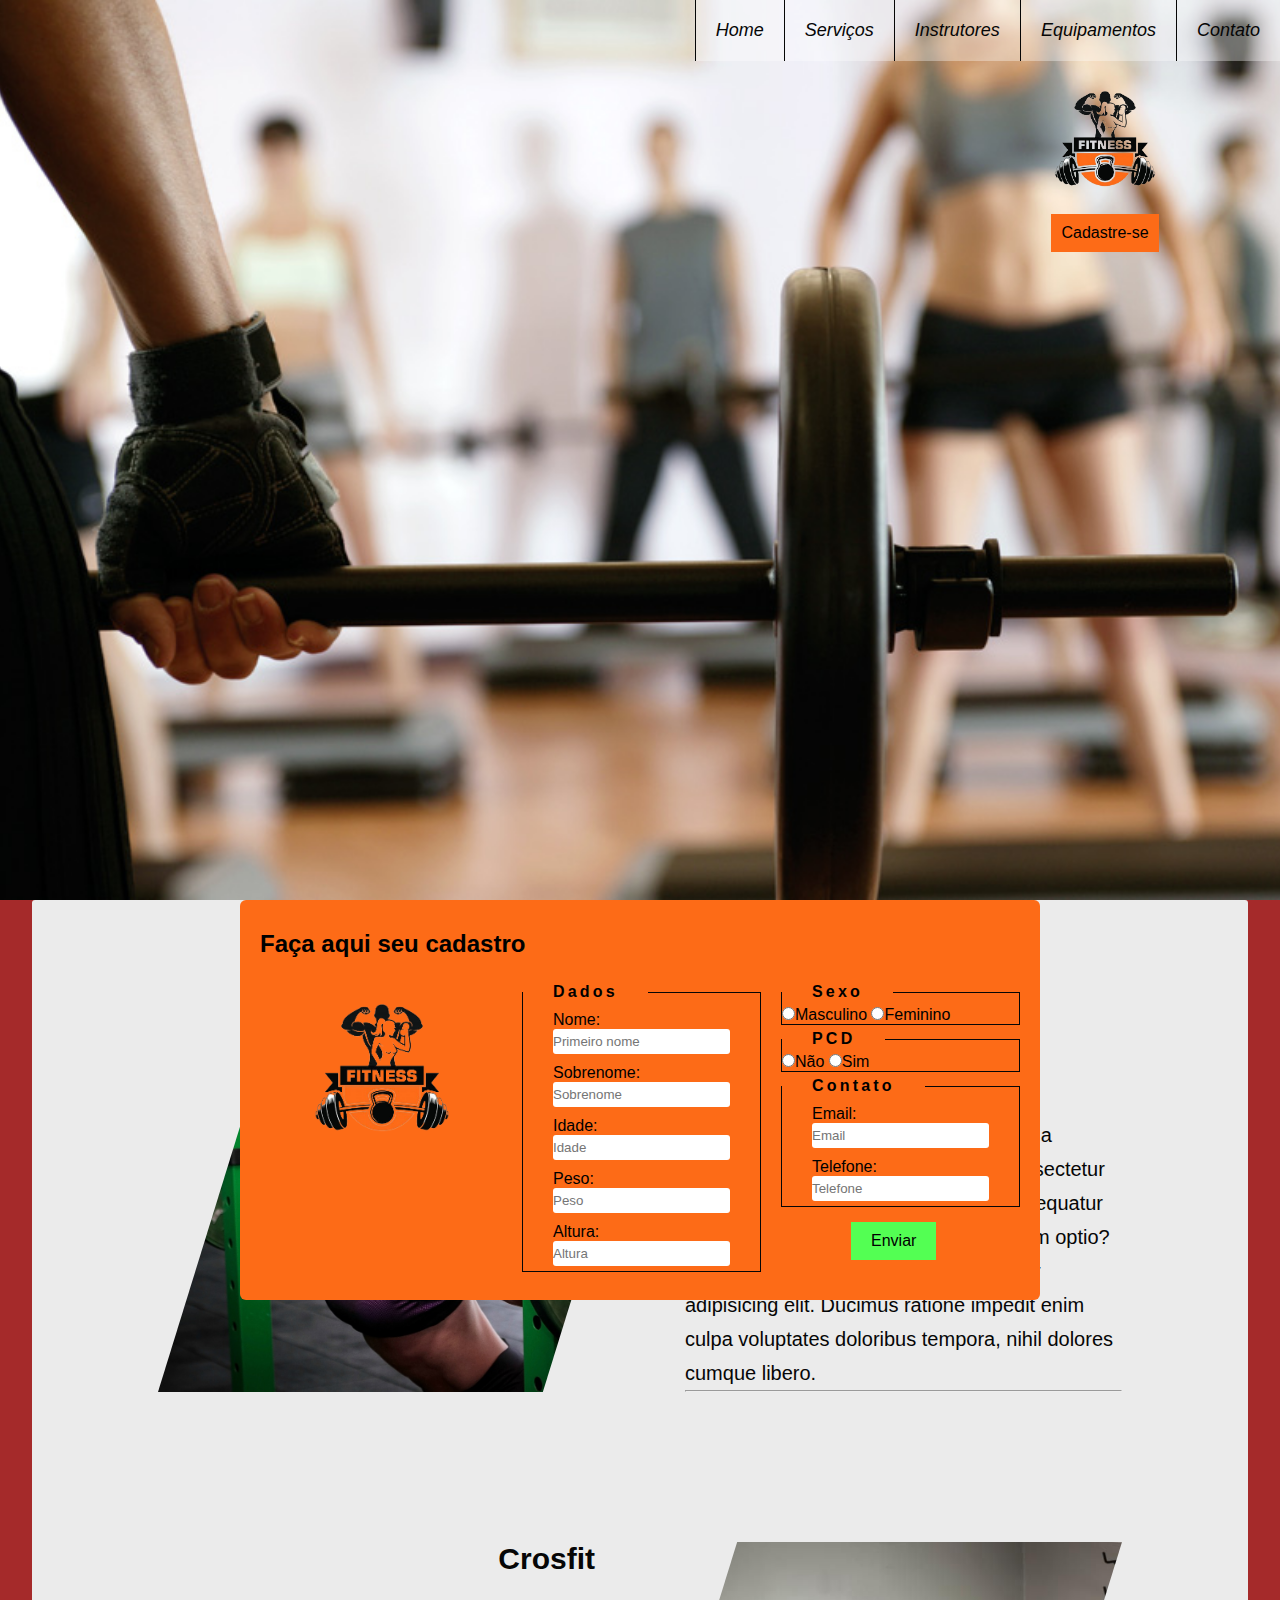
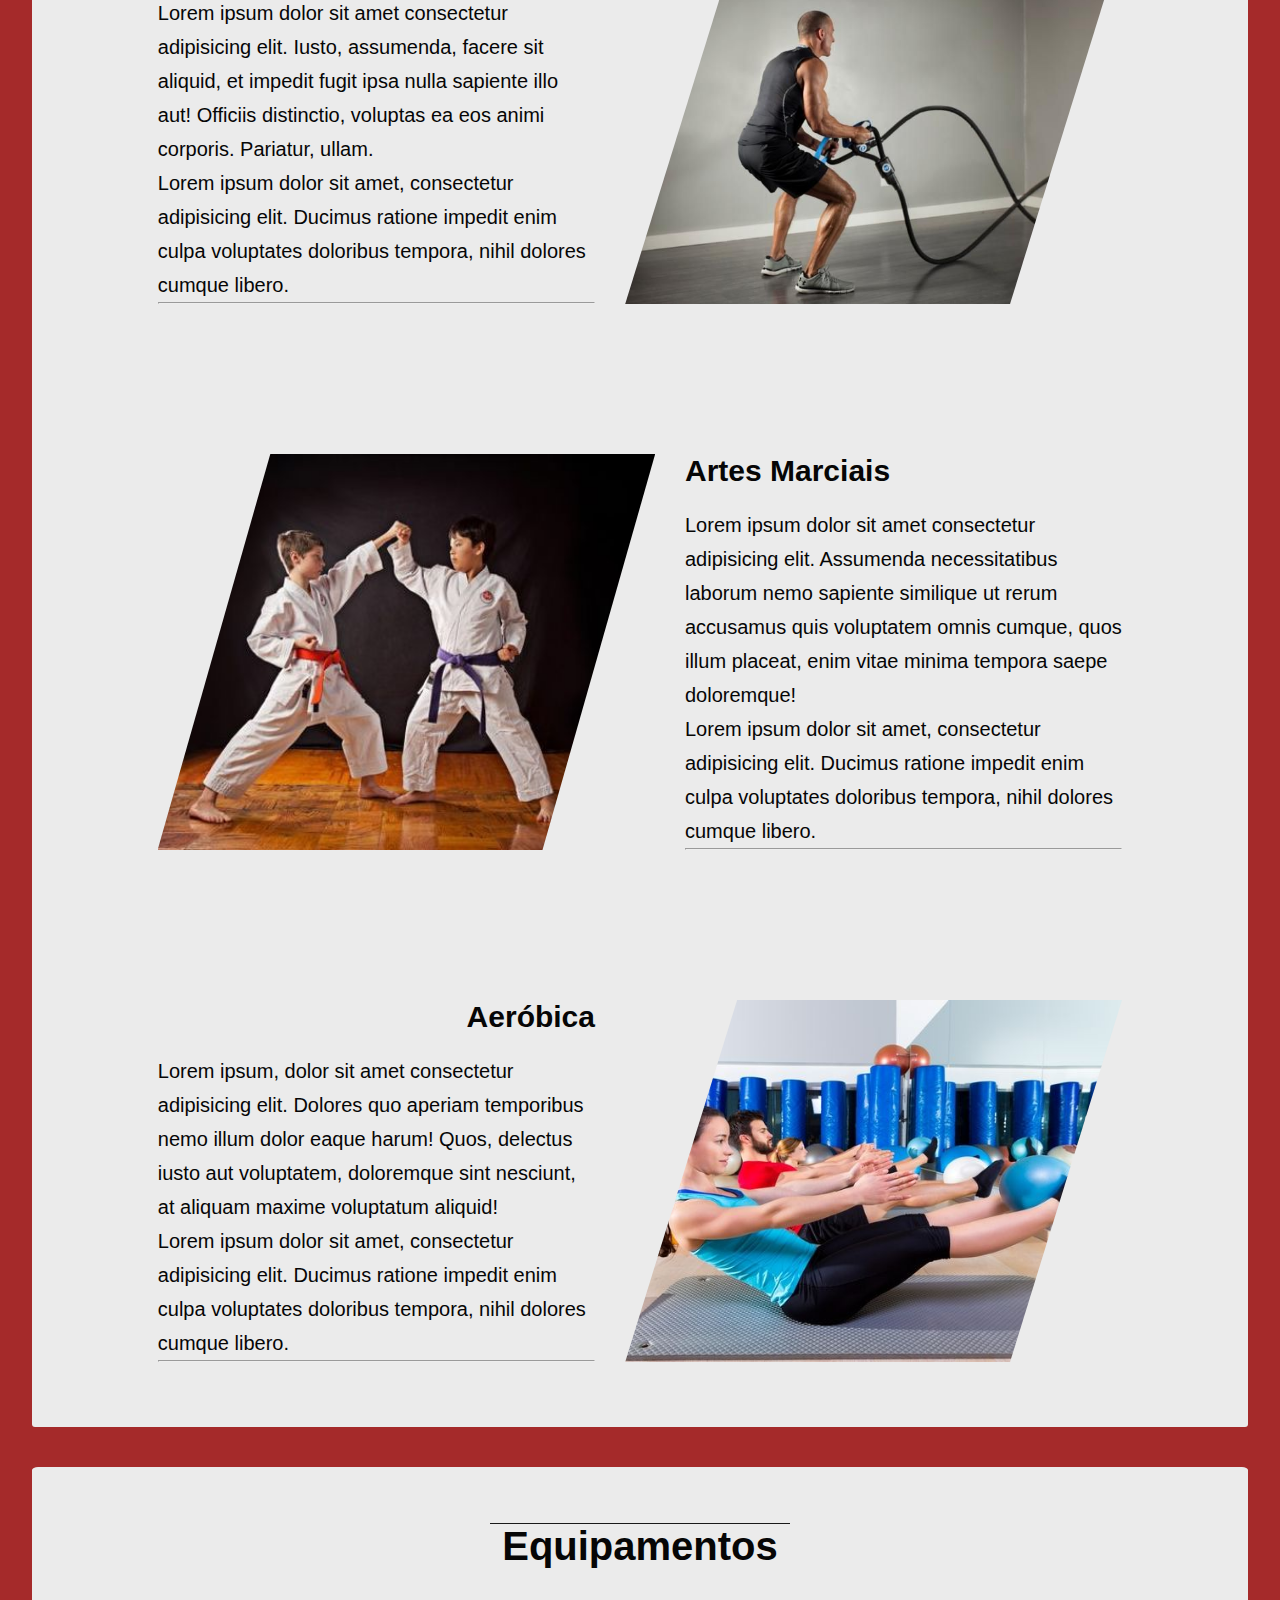
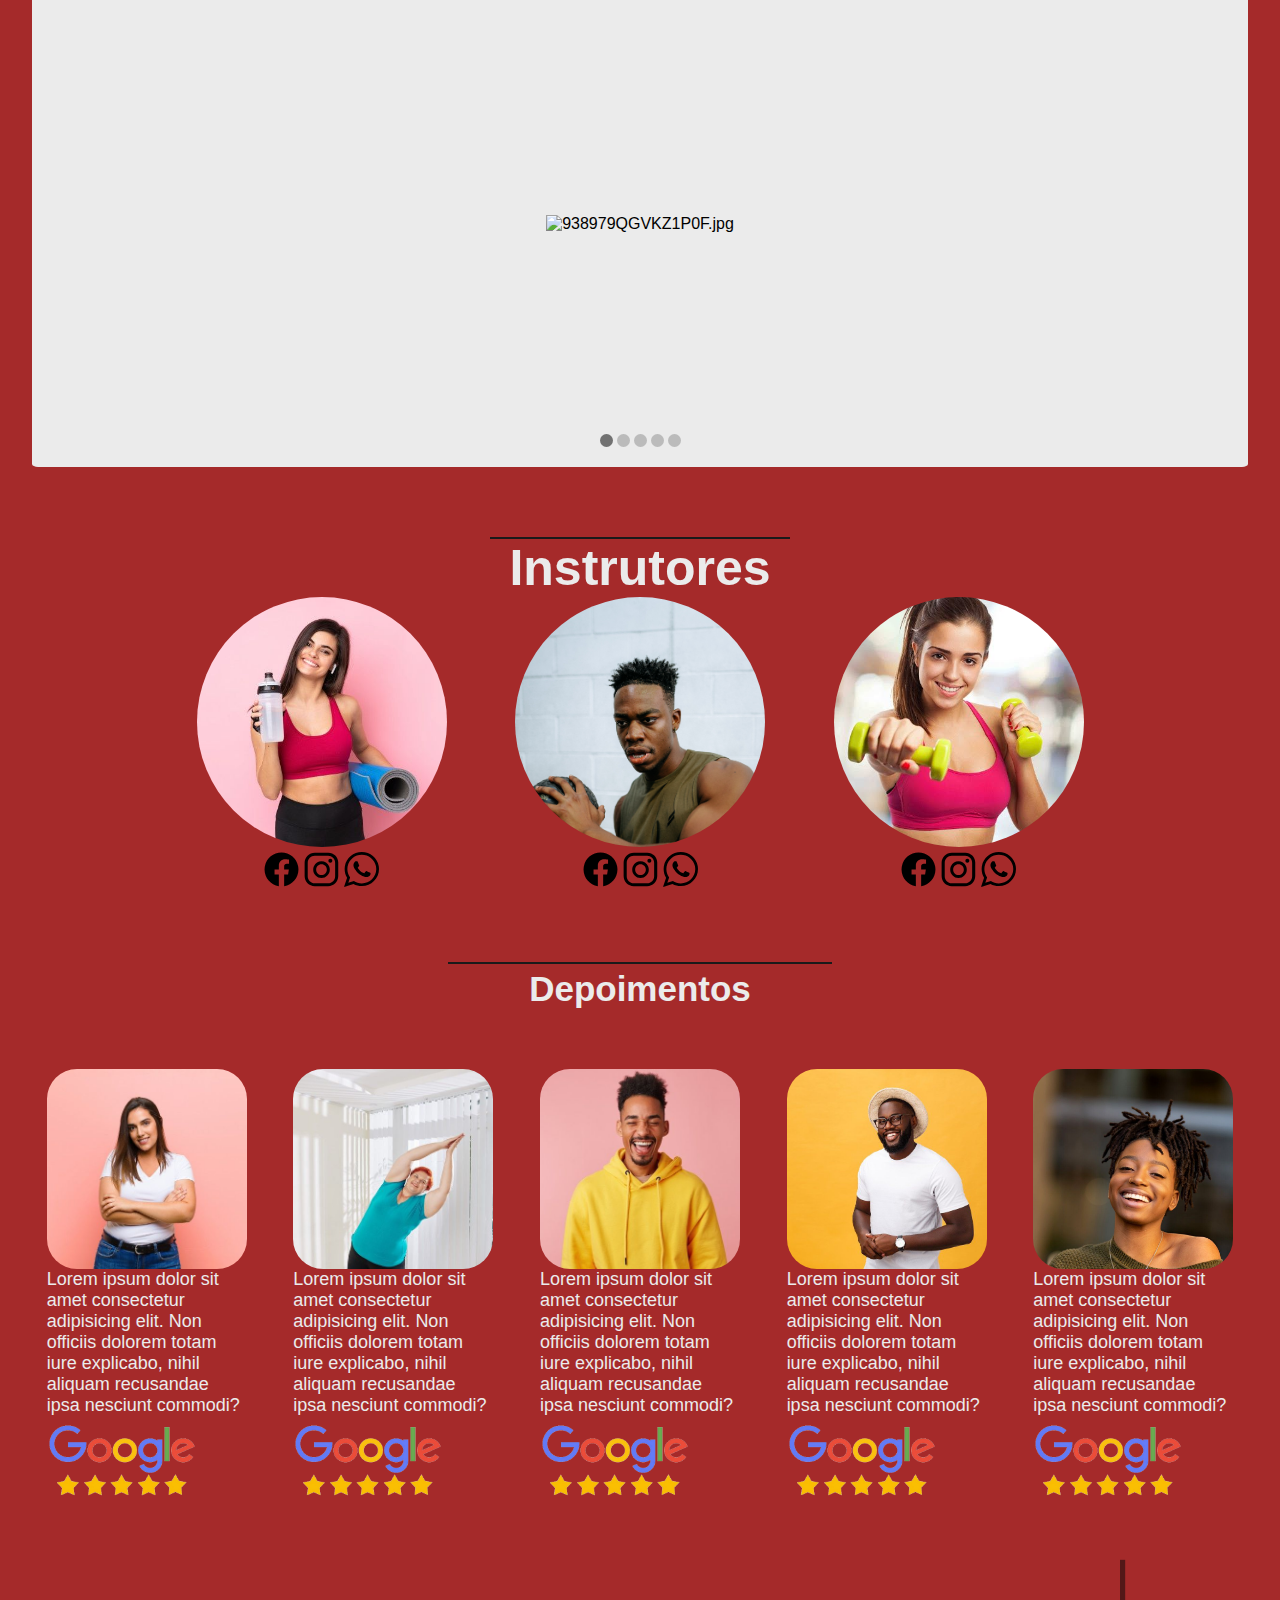
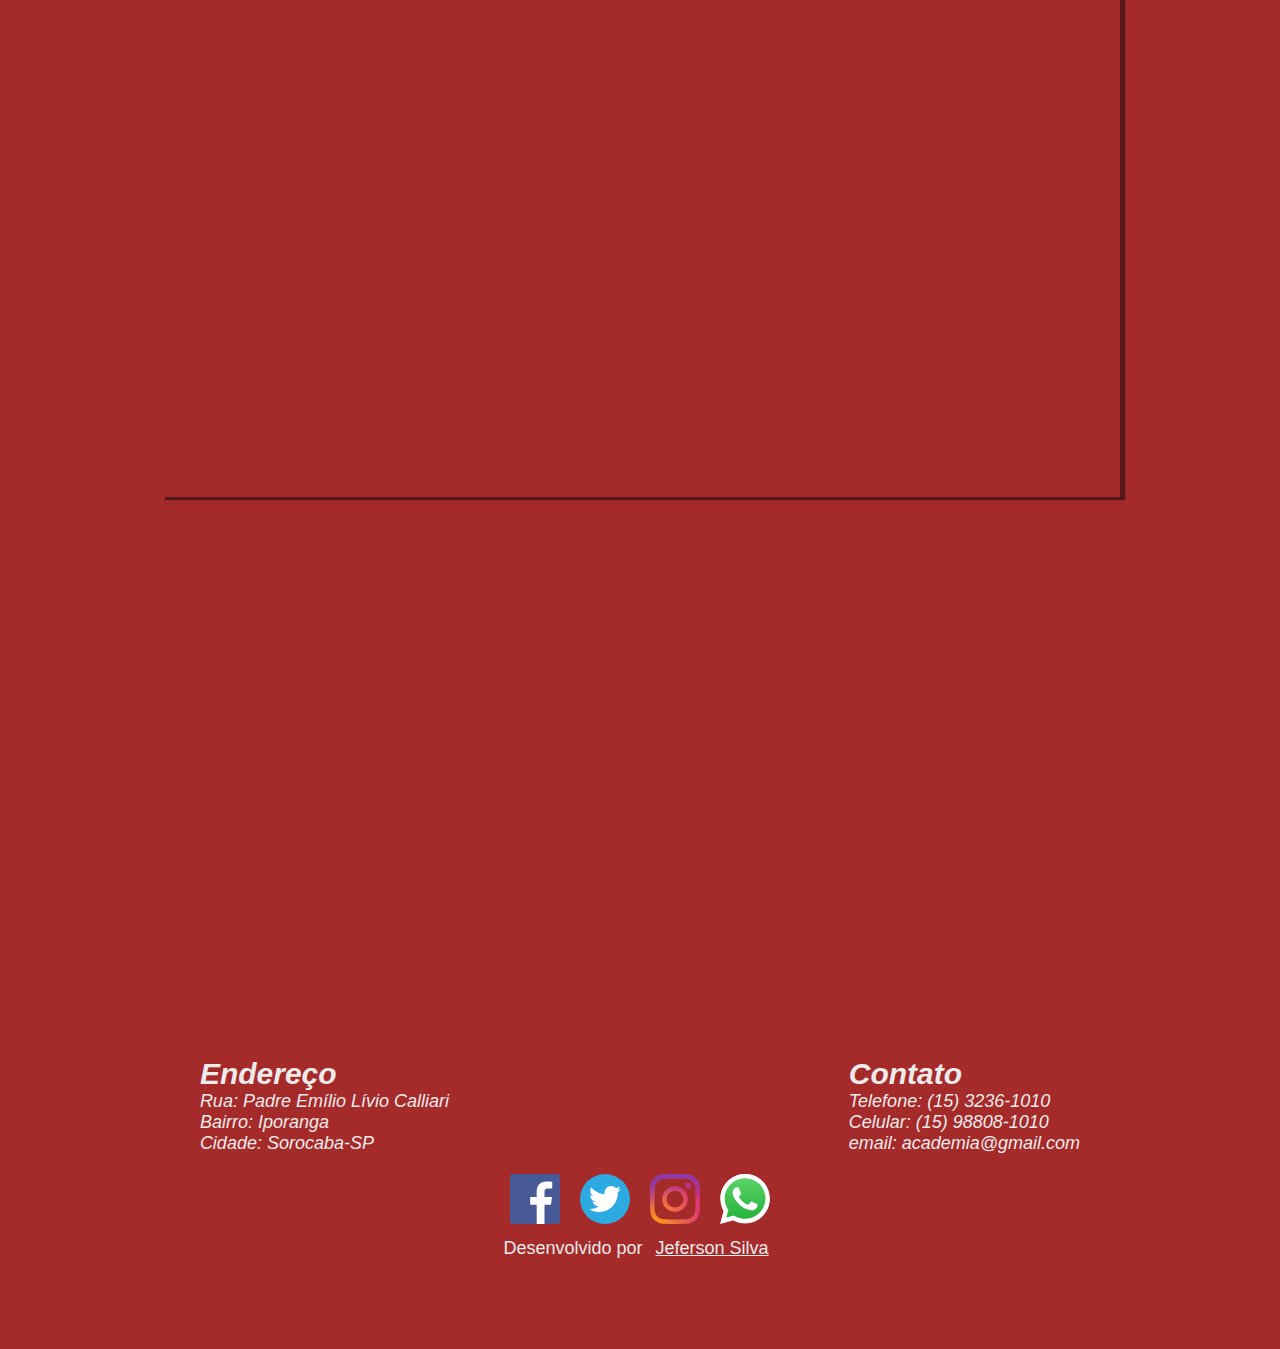
==== commit 360932c0: "Alterado as imagens e vídeo" ====
--- a/index.html
+++ b/index.html
@@ -39,7 +39,7 @@
         <dialog>
             <form class="formulario">
                 <div class="div div--position">
-                    <h2 class="h1-font-color-size">Faça aqui seu cadastro</h2>
+                    <h2>Faça aqui seu cadastro</h2>
                 </div>
                 <div class="position-telas-grandes">
                     <div class="div div--position">
@@ -156,27 +156,27 @@
         <h3 class="instrutores">Instrutores</h3>
         <aside class="aside1">
             <div class="img-instrutores">
-                <img src="imagens/Ronaldinho (BRAZIL).jpg" alt="personal academia" class="personal">
+                <img src="imagens/Mujer joven deporte sobre pared rosa con botella de agua deportiva y con una estera _ Foto Premium.jpg" alt="personal academia" class="personal">
                 <div class="img-redes">
-                    <a href="#"><img src="imagens/facebook (2).svg" alt="logo face" width="35px" class="faces-instrutores"></a>
-                    <a href="#"><img src="imagens/instagram-logo-facebook-2-svgrepo-com.svg" alt="logo-instagram" width="45px" class="insta-instrutores"></a>
-                    <a href="#"><img src="imagens/whatsapp-logo-variant-svgrepo-com.svg" alt="logo-whatsapp" width="35px"></a>
+                    <a href="#"><img src="imagens/facebook (2).svg" alt="logo face" class="redes-instrutores"></a>
+                    <a href="#"><img src="imagens/instagram-logo-facebook-2-svgrepo-com.svg" alt="logo-instagram" class="redes-instrutores insta"></a>
+                    <a href="#"><img src="imagens/whatsapp-logo-variant-svgrepo-com.svg" alt="logo-whatsapp" class="redes-instrutores"></a>
                 </div>
             </div>
             <div class="img-instrutores">
-                <img src="imagens/Ronaldinho (BRAZIL).jpg" alt="personal academia" class="personal">
+                <img src="imagens/Doyoueven __ V2 Collection.jpg" alt="personal academia" class="personal">
                 <div class="img-redes">
-                    <a href="#"><img src="imagens/facebook (2).svg" alt="logo face" width="35px" class="faces-instrutores"></a>
-                    <a href="#"><img src="imagens/instagram-logo-facebook-2-svgrepo-com.svg" alt="logo-instagram" width="45px" class="insta-instrutores"></a>
-                    <a href="#"><img src="imagens/whatsapp-logo-variant-svgrepo-com.svg" alt="logo-whatsapp" width="35px"></a>
+                    <a href="#"><img src="imagens/facebook (2).svg" alt="logo face" class="redes-instrutores"></a>
+                    <a href="#"><img src="imagens/instagram-logo-facebook-2-svgrepo-com.svg" alt="logo-instagram" class="redes-instrutores insta"></a>
+                    <a href="#"><img src="imagens/whatsapp-logo-variant-svgrepo-com.svg" alt="logo-whatsapp" class="redes-instrutores"></a>
                 </div>
             </div>
             <div id="instrutores" class="img-instrutores">
-                <img src="imagens/Ronaldinho (BRAZIL).jpg" alt="personal academia" class="personal">
+                <img src="imagens/HEALTH & WELLBEING.jpg" alt="personal academia" class="personal">
                 <div class="img-redes">
-                    <a href="#"><img src="imagens/facebook (2).svg" alt="logo face" width="35px" class="faces-instrutores"></a>
-                    <a href="#"><img src="imagens/instagram-logo-facebook-2-svgrepo-com.svg" alt="logo-instagram" width="45px" class="insta-instrutores"></a>
-                    <a href="#"><img src="imagens/whatsapp-logo-variant-svgrepo-com.svg" alt="logo-whatsapp" width="35px"></a>
+                    <a href="#"><img src="imagens/facebook (2).svg" alt="logo face" class="redes-instrutores"></a>
+                    <a href="#"><img src="imagens/instagram-logo-facebook-2-svgrepo-com.svg" alt="logo-instagram" class="redes-instrutores insta"></a>
+                    <a href="#"><img src="imagens/whatsapp-logo-variant-svgrepo-com.svg" alt="logo-whatsapp"  class="redes-instrutores"></a>
                 </div>
             </div>
         </aside>
@@ -184,35 +184,36 @@
             <h4>Depoimentos</h4>
             <div class="depoimentos-clientes">
                 <div class="position-p">
-                    <img src="imagens/Ronaldinho (BRAZIL)quadrado.png" alt="pessoas" width="200px" class="depoimentos-img">
-                    <p class="p-aside2">Lorem ipsum dolor sit amet consectetur adipisicing elit. Non officiis dolorem totam iure explicabo, nihil aliquam recusandae ipsa nesciunt commodi?</p>
-                    <img src="imagens/Dou 5 estrelas no google.png" alt="5 estrelas google" width="150px" class="img-aside2">
-                </div>
-                <div class="position-p">
-                    <img src="imagens/Ronaldinho (BRAZIL)quadrado.png" alt="pessoas" width="200px" class="depoimentos-img">
+                    <img src="imagens/Pareciendo un triunfador feliz, orgulloso y satisfecho sonriendo con los brazos cruzados _ Foto Premium.jpg" alt="pessoas" width="200px" height="200px" class="depoimentos-img">
+                    <p class="p-aside2">Lorem ipsum dolor sit amet consectetur adipisicing elit. Non officiis dolorem totam iure explicabo, nihil aliquam recusandae ipsa nesciunt commodi?</p>
+                    <img src="imagens/Dou 5 estrelas no google.png" alt="5 estrelas google" width="150px" class="img-aside2">
+                </div>
+                <div class="position-p">
+                    <img src="imagens/Mujer de talla grande haciendo curvas laterales _ Foto Premium.jpg" alt="pessoas" class="depoimentos-img">
                     <p class="p-aside2">Lorem ipsum dolor sit amet consectetur adipisicing elit. Non officiis dolorem totam iure explicabo, nihil aliquam recusandae ipsa nesciunt commodi?</p>
                     <img src="imagens/Dou 5 estrelas no google.png" alt="5 estrelas google" width="150px" class="img-aside2">
                 </div>
                 
                 <div class="position-p">
-                    <img src="imagens/Ronaldinho (BRAZIL)quadrado.png" alt="pessoas" width="200px" class="depoimentos-img">
-                    <p class="p-aside2">Lorem ipsum dolor sit amet consectetur adipisicing elit. Non officiis dolorem totam iure explicabo, nihil aliquam recusandae ipsa nesciunt commodi?</p>
-                    <img src="imagens/Dou 5 estrelas no google.png" alt="5 estrelas google" width="150px" class="img-aside2">
-                </div>
-                <div class="position-p">
-                    <img src="imagens/Ronaldinho (BRAZIL)quadrado.png" alt="pessoas" width="200px" class="depoimentos-img">
-                    <p class="p-aside2">Lorem ipsum dolor sit amet consectetur adipisicing elit. Non officiis dolorem totam iure explicabo, nihil aliquam recusandae ipsa nesciunt commodi?</p>
-                    <img src="imagens/Dou 5 estrelas no google.png" alt="5 estrelas google" width="150px" class="img-aside2">
-                </div>
-                <div class="position-p">
-                    <img src="imagens/Ronaldinho (BRAZIL)quadrado.png" alt="pessoas" width="200px" class="depoimentos-img">
+                    <img src="imagens/Freepik_ baixe gratuitamente vídeos, vetores, fotos e PSDs.jpg" alt="pessoas" width="200px" class="depoimentos-img">
+                    <p class="p-aside2">Lorem ipsum dolor sit amet consectetur adipisicing elit. Non officiis dolorem totam iure explicabo, nihil aliquam recusandae ipsa nesciunt commodi?</p>
+                    <img src="imagens/Dou 5 estrelas no google.png" alt="5 estrelas google" width="150px" class="img-aside2">
+                </div>
+                <div class="position-p">
+                    <img src="imagens/Single handsome muscular black man stock photo containing man and african.jpg" alt="pessoas" width="200px" class="depoimentos-img">
+                    <p class="p-aside2">Lorem ipsum dolor sit amet consectetur adipisicing elit. Non officiis dolorem totam iure explicabo, nihil aliquam recusandae ipsa nesciunt commodi?</p>
+                    <img src="imagens/Dou 5 estrelas no google.png" alt="5 estrelas google" width="150px" class="img-aside2">
+                </div>
+                <div class="position-p">
+                    <img src="imagens/DFinney Photography Blog.jpg" alt="pessoas" width="200px" class="depoimentos-img">
                     <p class="p-aside2">Lorem ipsum dolor sit amet consectetur adipisicing elit. Non officiis dolorem totam iure explicabo, nihil aliquam recusandae ipsa nesciunt commodi?</p>
                     <img src="imagens/Dou 5 estrelas no google.png" alt="5 estrelas google" width="150px" class="img-aside2">
                 </div>
             </div>
         </aside>
         <div class="video">
-            <iframe width="960" height="500" src="https://www.youtube.com/embed/hZPLgaiIJiU" title="YouTube video player" frameborder="0" allow="accelerometer; autoplay; clipboard-write; encrypted-media; gyroscope; picture-in-picture; web-share" allowfullscreen></iframe>
+            <!-- <iframe width="960" height="500" src="https://www.youtube.com/embed/hZPLgaiIJiU" title="YouTube video player" frameborder="0" allow="accelerometer; autoplay; clipboard-write; encrypted-media; gyroscope; picture-in-picture; web-share" allowfullscreen></iframe> -->
+            <iframe width="960" height="540" src="https://www.youtube.com/embed/Fo1n217fnn0" title="YouTube video player" frameborder="0" allow="accelerometer; autoplay; clipboard-write; encrypted-media; gyroscope; picture-in-picture; web-share" allowfullscreen></iframe>
         </div>
         <div class="mapa">
             <iframe src="https://www.google.com/maps/embed?pb=!1m14!1m12!1m3!1d7324.085377472222!2d-47.47883830000003!3d-23.386672899999997!2m3!1f0!2f0!3f0!3m2!1i1024!2i768!4f13.1!5e0!3m2!1spt-PT!2sbr!4v1685127014622!5m2!1spt-PT!2sbr" width="960" height="400" style="border:0;" allowfullscreen="" loading="lazy" referrerpolicy="no-referrer-when-downgrade"></iframe>
@@ -221,18 +222,17 @@
 
     <footer id="contato">
         <div class="fim">
-            <address class="endereço">
+            <address>
                 <h5>Endereço</h5>
-                <p>Rua:</p>
-                <p>Bairro:</p>
-                <p>Cidade:</p>
-                <p>Estado:</p>
-            </address>
-            <address class="contato">
+                <p>Rua: Padre Emílio Lívio Calliari</p>
+                <p>Bairro: Iporanga</p>
+                <p>Cidade: Sorocaba-SP</p>
+            </address><hr class="apenas-celular">
+            <address>
                 <h5>Contato</h5>
-                <p>Telefone:</p>
-                <p>Celular:</p>
-                <p>email:</p>
+                <p>Telefone: (15) 3236-1010</p>
+                <p>Celular: (15) 98808-1010</p>
+                <p>email: academia@gmail.com</p>
             </address>
         </div>
 
--- a/estilos.scss/style.css
+++ b/estilos.scss/style.css
@@ -7,7 +7,7 @@
   scroll-behavior: smooth;
 }
 
-div, section, article, p, ul {
+div, section, article, h1, p, ul {
   box-sizing: border-box;
 }
 
@@ -251,11 +251,16 @@
   letter-spacing: 0.2em;
   padding: 5px 30px;
 }
+dialog .formulario #enviado {
+  padding-top: 5px;
+  padding-left: 60px;
+  font-style: italic;
+}
 dialog .formulario .enviar {
   font-family: Verdana, Geneva, Tahoma, sans-serif;
   font-size: 16px;
   padding: 10px 20px;
-  margin-left: 50px;
+  margin-left: 90px;
   margin-top: 10px;
   background-color: #53ff53;
   border: none;
@@ -290,6 +295,12 @@
   flex-direction: column;
   border-radius: 3px;
 }
+main .conteiner h1 {
+  font-family: "Gill Sans", "Gill Sans MT", Calibri, "Trebuchet MS", sans-serif;
+  text-align: center;
+  color: #060606;
+  font-size: 40px;
+}
 main .conteiner .text-img {
   width: 90%;
   margin: auto;
@@ -299,7 +310,7 @@
   flex-direction: row;
   font-family: "Gill Sans", "Gill Sans MT", Calibri, "Trebuchet MS", sans-serif;
   text-align: justify;
-  color: rgb(24, 24, 24);
+  color: #060606;
   font-size: 20px;
   line-height: 1.7em;
 }
@@ -520,6 +531,12 @@
   left: 70px;
   bottom: 20px;
 }
+.position .aside1 .img-instrutores .img-redes .redes-instrutores {
+  width: 35px;
+}
+.position .aside1 .img-instrutores .img-redes .insta {
+  width: 45px;
+}
 .position .aside2 {
   width: 100%;
   margin-top: 70px;
@@ -557,7 +574,13 @@
   width: 200px;
 }
 .position .aside2 .depoimentos-clientes .position-p .depoimentos-img {
+  width: 200px;
+  height: 200px;
   border-radius: 30px;
+  -o-object-fit: cover;
+     object-fit: cover;
+  -o-object-position: top;
+     object-position: top;
 }
 .position .aside2 .depoimentos-clientes .position-p .p-aside2 {
   font-family: "Gill Sans", "Gill Sans MT", Calibri, "Trebuchet MS", sans-serif;
@@ -574,6 +597,17 @@
 .position .video iframe {
   box-shadow: 5px 3px 1px rgba(8, 8, 8, 0.5215686275);
 }
+@media (max-width: 1080px) {
+  .position .video iframe {
+    width: 850px;
+    height: 450px;
+  }
+}
+@media (max-width: 640px) {
+  .position .video iframe {
+    height: 350px;
+  }
+}
 .position .mapa {
   display: flex;
   justify-content: center;
@@ -584,43 +618,46 @@
   background-color: #A52A2A;
   display: flex;
   flex-direction: column;
-  padding-bottom: 20px;
-}
-@media (max-width: 640px) {
-  footer {
+  padding: 80px 0;
+}
+footer .fim {
+  display: flex;
+  justify-content: space-around;
+}
+footer .fim h5 {
+  font-family: "Gill Sans", "Gill Sans MT", Calibri, "Trebuchet MS", sans-serif;
+  text-align: left;
+  color: #ebebeb;
+  font-size: 30px;
+}
+footer .fim p {
+  font-family: "Gill Sans", "Gill Sans MT", Calibri, "Trebuchet MS", sans-serif;
+  text-align: left;
+  color: #ebebeb;
+  font-size: 18px;
+}
+footer .fim address {
+  padding: 10px;
+}
+@media (max-width: 640px) {
+  footer .fim {
+    flex-direction: column;
     align-items: center;
-  }
-  footer address {
+    border-left: 1px solid #ebebeb;
+    display: block;
+    margin: 0 auto;
     padding: 20px;
-    border-right: 1px solid #ebebeb;
-    border-left: 1px solid #ebebeb;
-  }
-}
-footer .fim {
-  display: flex;
-  justify-content: space-between;
-  margin: 80px 200px;
-}
-footer .fim h5 {
-  font-family: "Gill Sans", "Gill Sans MT", Calibri, "Trebuchet MS", sans-serif;
-  text-align: left;
-  color: #ebebeb;
-  font-size: 30px;
-}
-footer .fim p {
-  font-family: "Gill Sans", "Gill Sans MT", Calibri, "Trebuchet MS", sans-serif;
-  text-align: left;
-  color: #ebebeb;
-  font-size: 18px;
+  }
 }
 footer .redes {
   margin: 0 auto;
+  padding: 10px;
 }
 footer .redes a {
   margin: 8px;
 }
 footer .redes a img {
-  width: 60px;
+  width: 50px;
 }
 @media (max-width: 640px) {
   footer .redes a img {
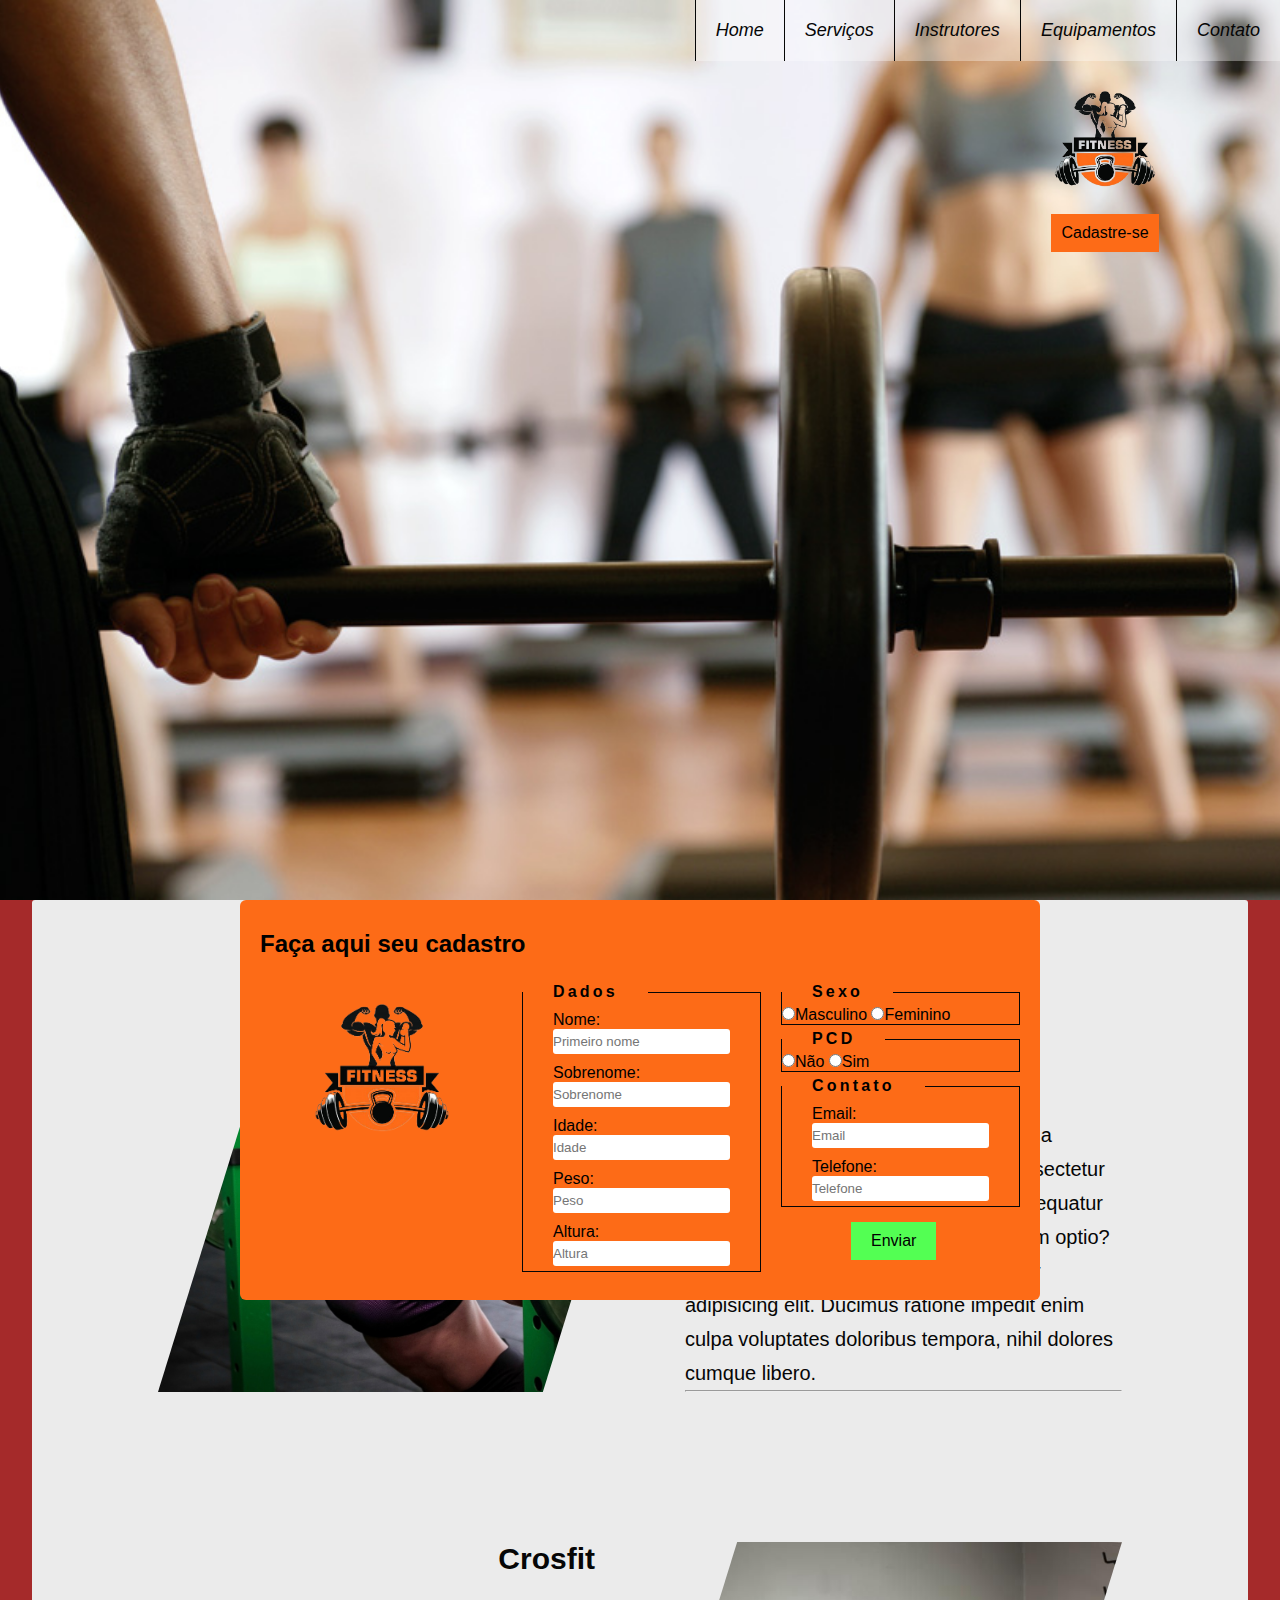
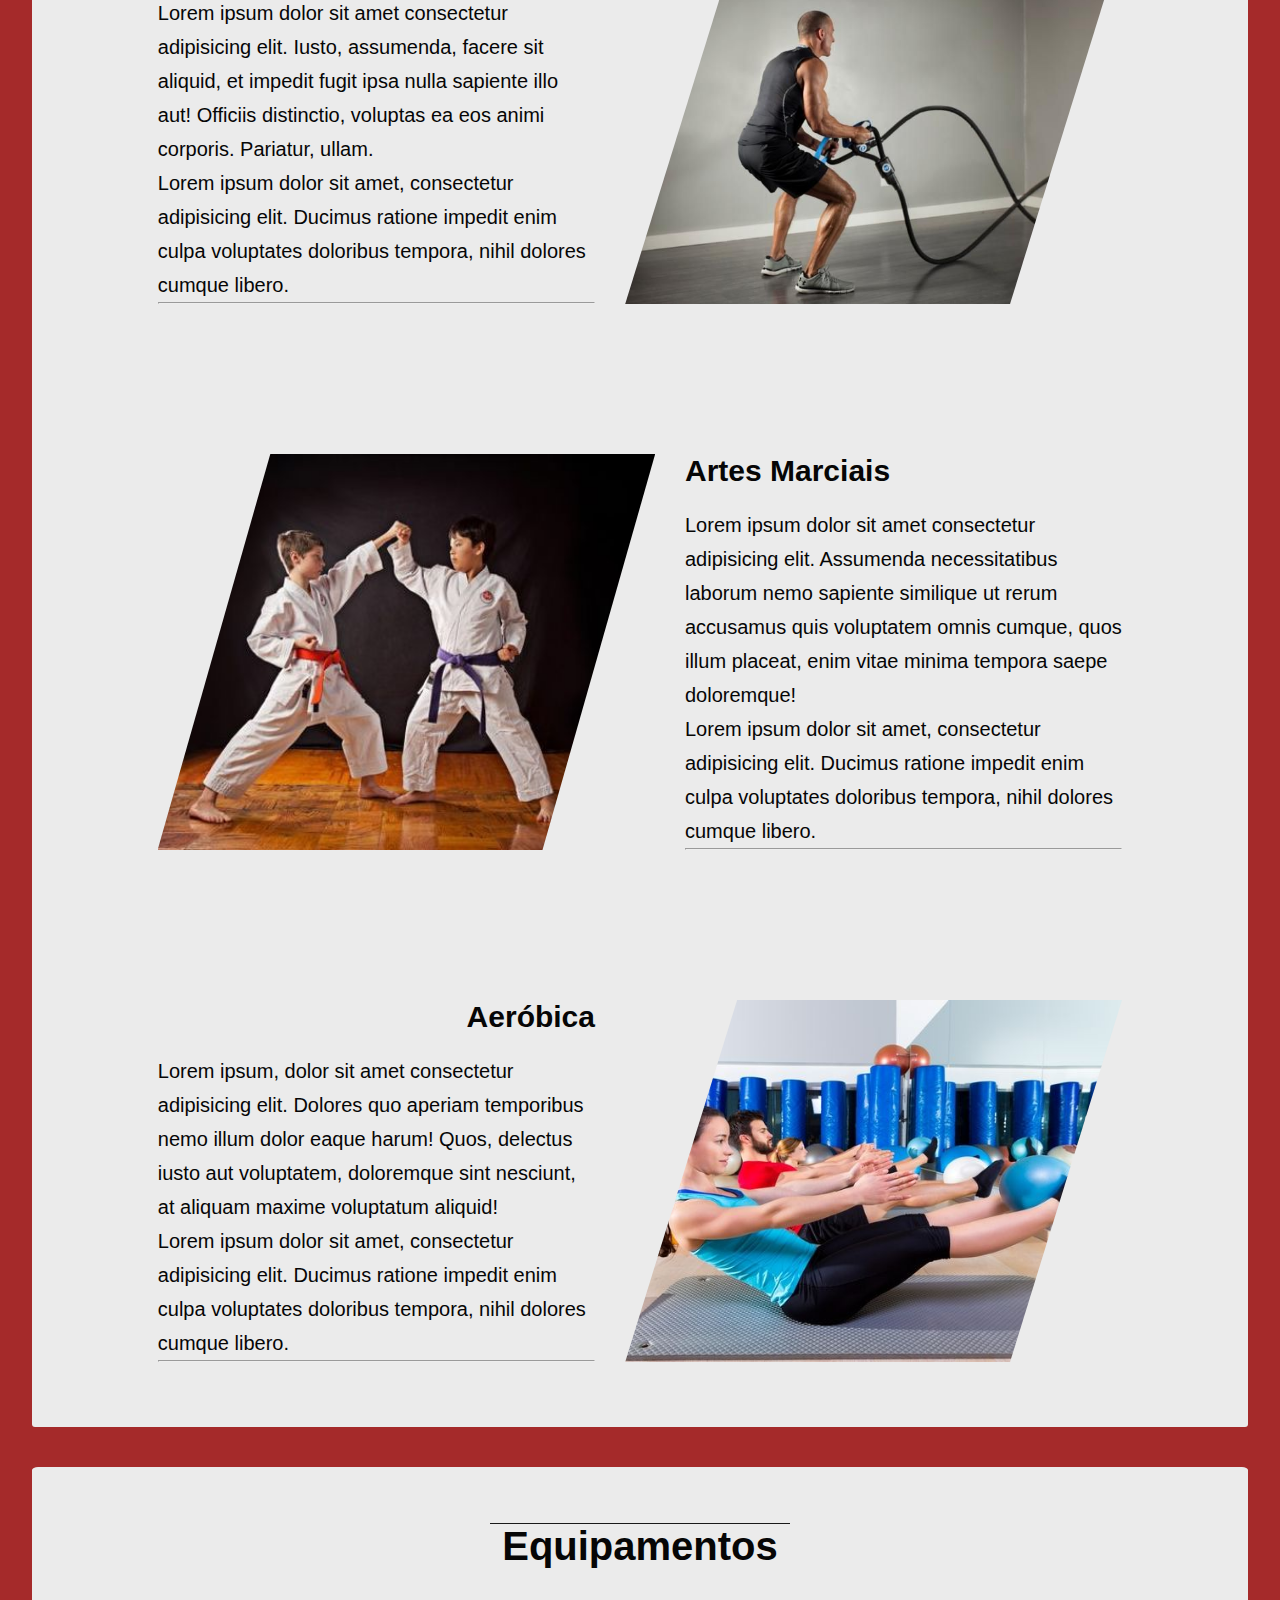
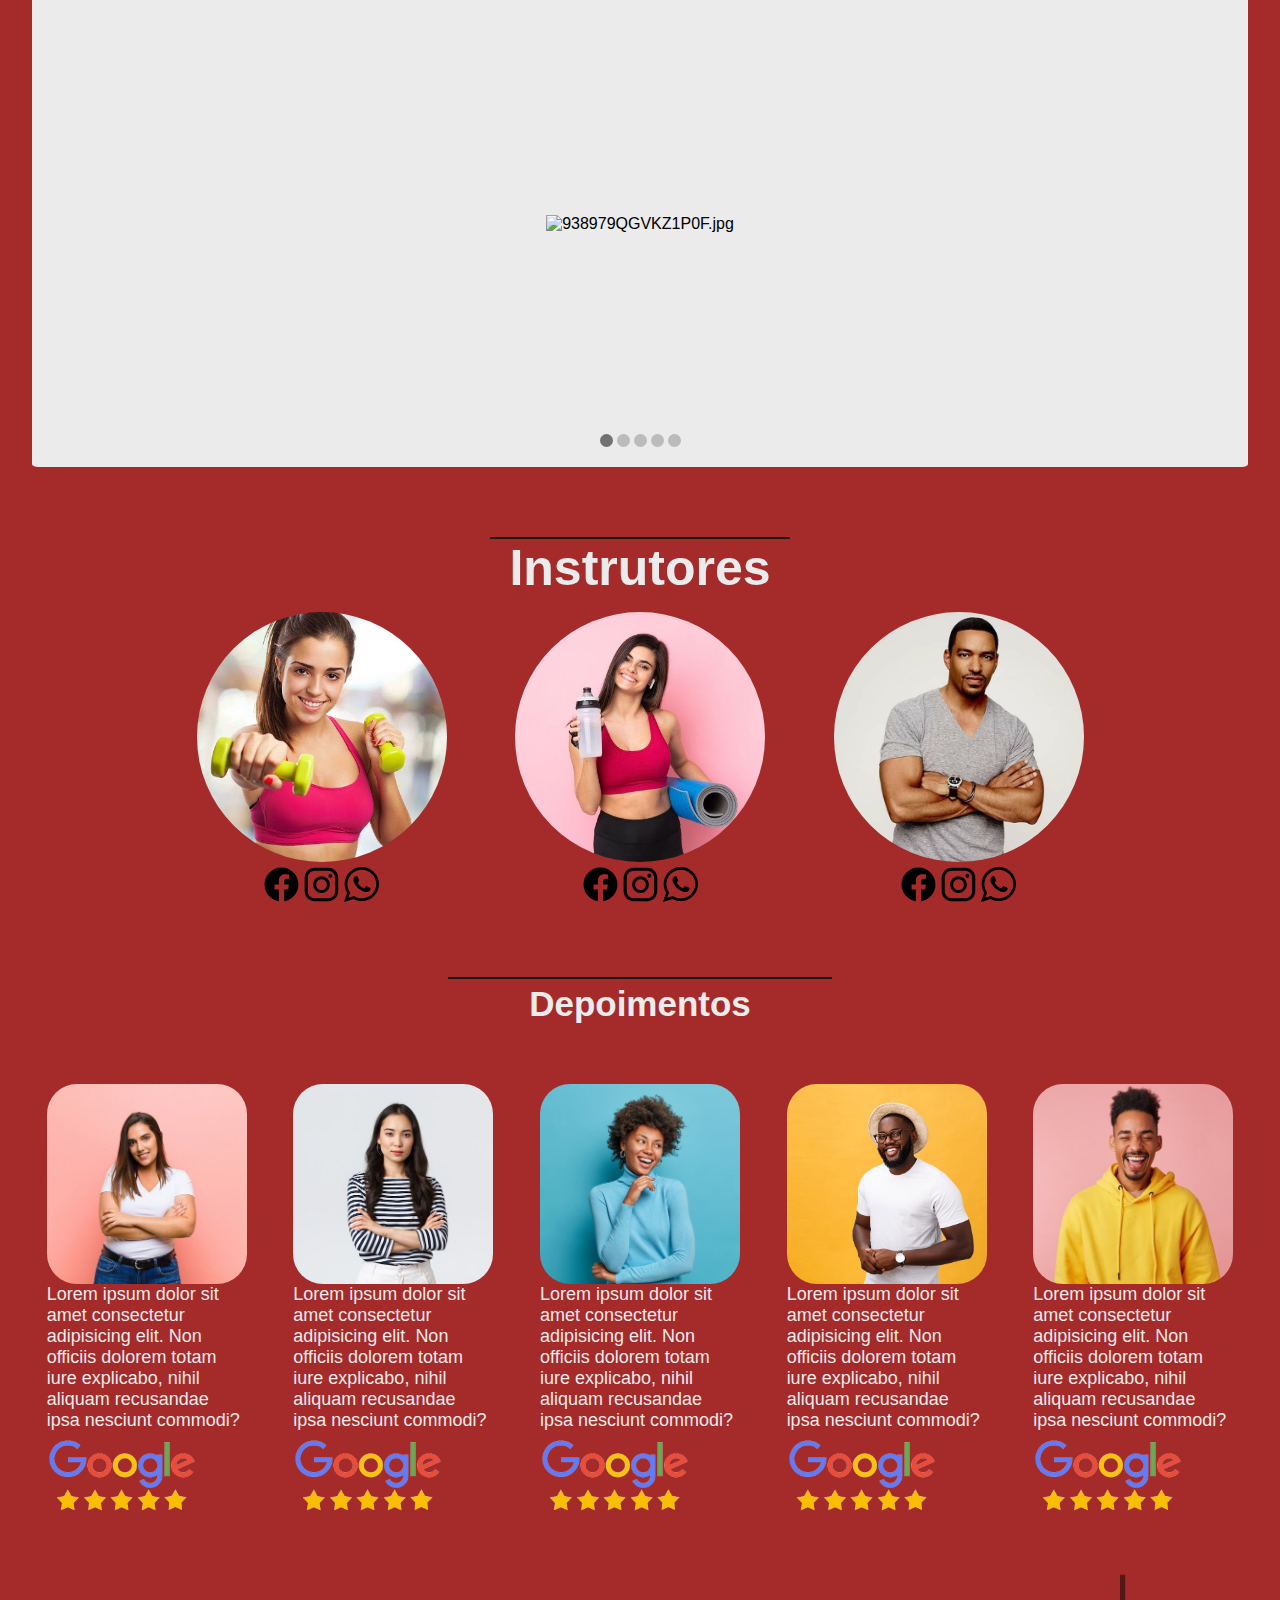
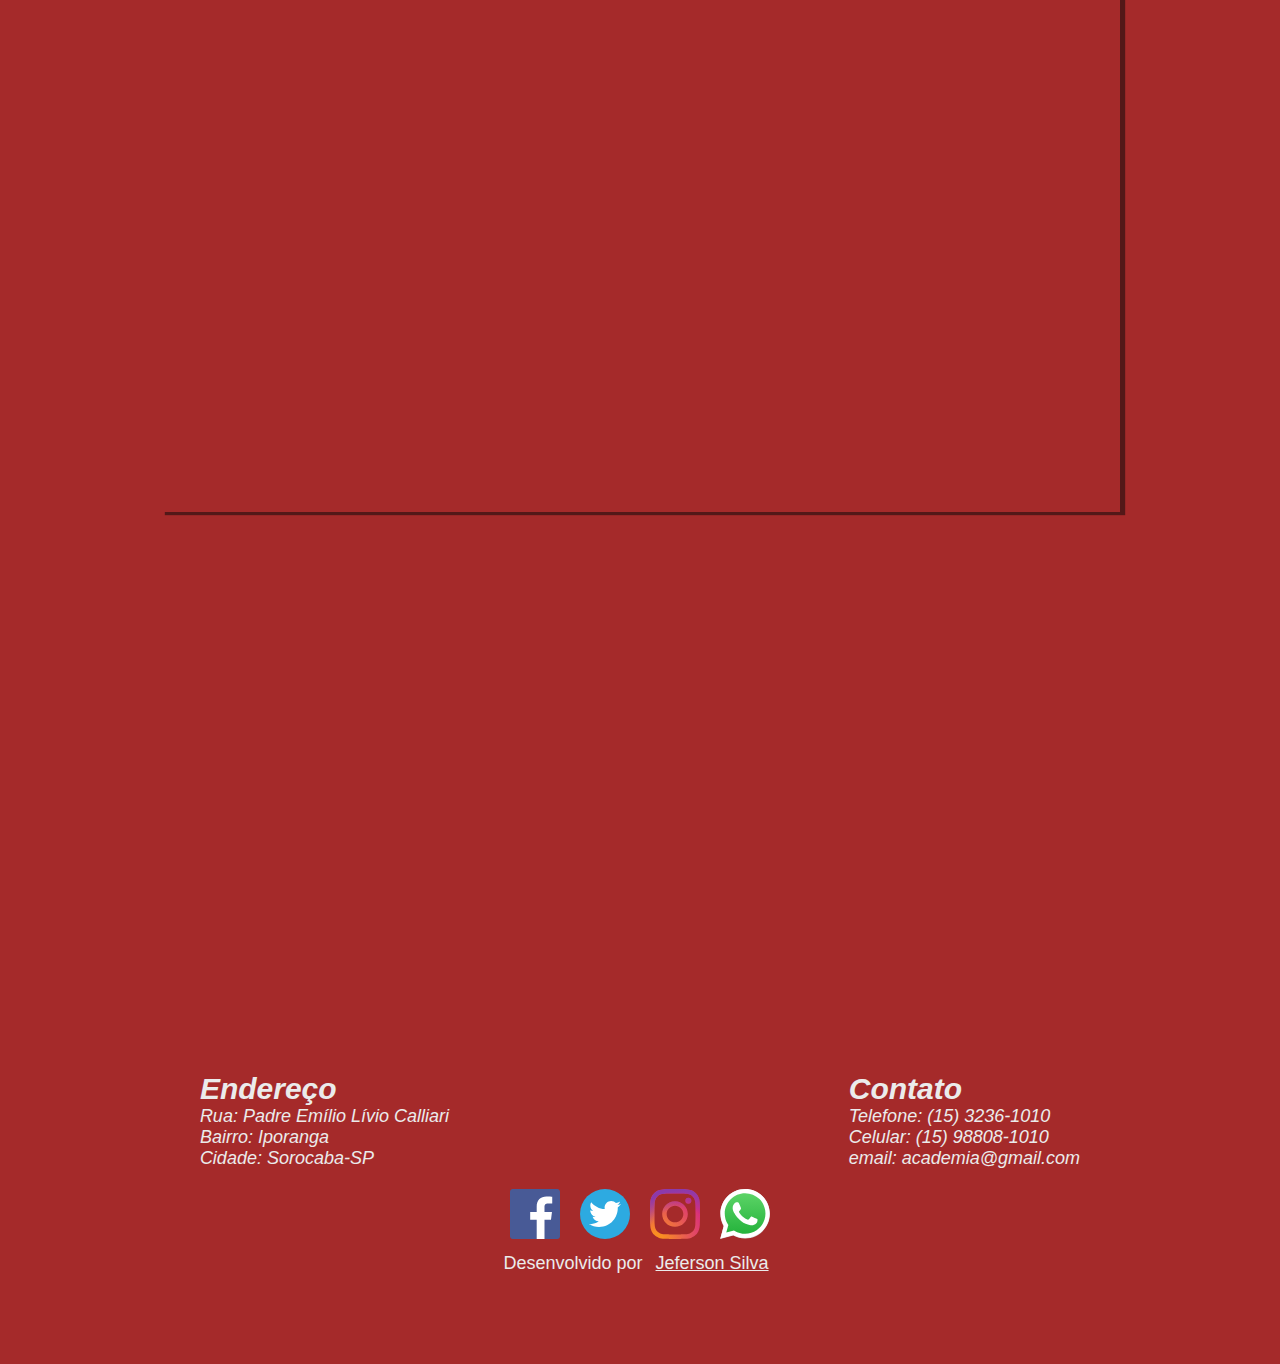
==== commit 3a4e3f76: "refactor: corrige nome das imagens, ajustes visuais e de segurança" ====
--- a/index.html
+++ b/index.html
@@ -5,6 +5,7 @@
     <meta name="viewport" content="width=device-width, initial-scale=1.0">
     <title>Site academia</title>
     <link rel="stylesheet" href="estilos.scss/style.css">
+    <link rel="shortcut icon" href="/favicon.ico" type="image/x-icon">
 </head>
 <body>
     <header id="home" class="menu">
@@ -22,8 +23,8 @@
                 </div>
               </div>
 
-                <div class="cadastro">
-                    <img src="imagens/Logotipo_de_musculação___Vetor_Premium-removebg-preview.png" alt="Logo" class="logo apenas-desktop">
+                <div class="cadastro zoomIn">
+                    <img src="imagens/img-logotipo.png" alt="Logo" class="logo apenas-desktop">
                     <button id="btn_cadastro">Cadastre-se</button>
                 </div>
             <ul class="apenas-desktop">
@@ -86,7 +87,7 @@
                         </div>
                     </div>
                     <div>
-                        <img src="imagens/Logotipo_de_musculação___Vetor_Premium-removebg-preview.png" alt="Logo Academia" class="img-760 apenas-desktop" width="200px">
+                        <img src="imagens/img-logotipo.png" alt="Logo Academia" class="img-760 apenas-desktop" width="200px">
                     </div>
                 </div>
             </form>
@@ -96,7 +97,7 @@
         <section class="conteiner">
             <h1 class="servico">Serviços</h1>
             <div class="text-img">
-                <img src="imagens/weightlifting-5730110_1280.jpg" alt="Mulher fazendo musculação" class="img-serv">
+                <img src="imagens/img-1.jpg" alt="Mulher fazendo musculação" class="img-serv">
                 <div class="div-section">
                     <h2 class="subtitle-serv">Musculação</h2>
                     <p class="par-serv">Lorem ipsum dolor sit amet consectetur, adipisicing elit. Natus impedit assumenda deserunt, eveniet quod quae officia consectetur reprehenderit, ipsa velit tenetur id, consequatur maiores laborum quidem at! Debitis, eum optio?</p>
@@ -111,10 +112,10 @@
                     <p class="par-serv">Lorem ipsum dolor sit amet, consectetur adipisicing elit. Ducimus ratione impedit enim culpa voluptates doloribus tempora, nihil dolores cumque libero.</p>
                     <hr>
                 </div>
-                <img src="imagens/New Year's -Facts, Health, Fitness and Good News! January 2018.jpg" alt="Homem fazendo crosfit" class="img-serv">
+                <img src="imagens/img-2.jpg" alt="Homem fazendo crosfit" class="img-serv">
             </div>
             <div class="text-img">
-                <img src="imagens/MARTIAL ARTS FITNESS_ NEW TECHNIQUES.jpg" alt="Aula de judô" class="img-serv">
+                <img src="imagens/img-3.jpg" alt="Aula de judô" class="img-serv">
                 <div class="div-section">
                     <h2 class="subtitle-serv">Artes Marciais</h2>
                     <p class="par-serv">Lorem ipsum dolor sit amet consectetur adipisicing elit. Assumenda necessitatibus laborum nemo sapiente similique ut rerum accusamus quis voluptatem omnis cumque, quos illum placeat, enim vitae minima tempora saepe doloremque!</p>
@@ -129,7 +130,7 @@
                     <p class="par-serv">Lorem ipsum dolor sit amet, consectetur adipisicing elit. Ducimus ratione impedit enim culpa voluptates doloribus tempora, nihil dolores cumque libero.</p>
                     <hr>
                 </div>
-                <img src="imagens/9 exercícios de CrossFit para perder barriga.jpg" alt="Aula aeróbica" class="img-serv">
+                <img src="imagens/img-4.jpg" alt="Aula aeróbica" class="img-serv">
             </div>
         </section>
     </main>
@@ -156,27 +157,27 @@
         <h3 class="instrutores">Instrutores</h3>
         <aside class="aside1">
             <div class="img-instrutores">
-                <img src="imagens/Mujer joven deporte sobre pared rosa con botella de agua deportiva y con una estera _ Foto Premium.jpg" alt="personal academia" class="personal">
+                <img src="imagens/img-instrutor-1.jpg" alt="personal academia" class="personal">
                 <div class="img-redes">
-                    <a href="#"><img src="imagens/facebook (2).svg" alt="logo face" class="redes-instrutores"></a>
-                    <a href="#"><img src="imagens/instagram-logo-facebook-2-svgrepo-com.svg" alt="logo-instagram" class="redes-instrutores insta"></a>
-                    <a href="#"><img src="imagens/whatsapp-logo-variant-svgrepo-com.svg" alt="logo-whatsapp" class="redes-instrutores"></a>
+                    <a href="#"><img src="imagens/facebook-instrutores.svg" alt="logo face" class="redes-instrutores"></a>
+                    <a href="#"><img src="imagens/instagram-instrutores.svg" alt="logo-instagram" class="redes-instrutores insta"></a>
+                    <a href="#"><img src="imagens/whatsapp-instrutores.svg" alt="logo-whatsapp" class="redes-instrutores"></a>
                 </div>
             </div>
             <div class="img-instrutores">
-                <img src="imagens/Doyoueven __ V2 Collection.jpg" alt="personal academia" class="personal">
+                <img src="imagens/img-instrutor-2.jpg" alt="personal academia" class="personal">
                 <div class="img-redes">
-                    <a href="#"><img src="imagens/facebook (2).svg" alt="logo face" class="redes-instrutores"></a>
-                    <a href="#"><img src="imagens/instagram-logo-facebook-2-svgrepo-com.svg" alt="logo-instagram" class="redes-instrutores insta"></a>
-                    <a href="#"><img src="imagens/whatsapp-logo-variant-svgrepo-com.svg" alt="logo-whatsapp" class="redes-instrutores"></a>
+                    <a href="#"><img src="imagens/facebook-instrutores.svg" alt="logo face" class="redes-instrutores"></a>
+                    <a href="#"><img src="imagens/instagram-instrutores.svg" alt="logo-instagram" class="redes-instrutores insta"></a>
+                    <a href="#"><img src="imagens/whatsapp-instrutores.svg" alt="logo-whatsapp" class="redes-instrutores"></a>
                 </div>
             </div>
             <div id="instrutores" class="img-instrutores">
-                <img src="imagens/HEALTH & WELLBEING.jpg" alt="personal academia" class="personal">
+                <img src="imagens/img-instrutor-3.jpg" alt="personal academia" class="personal">
                 <div class="img-redes">
-                    <a href="#"><img src="imagens/facebook (2).svg" alt="logo face" class="redes-instrutores"></a>
-                    <a href="#"><img src="imagens/instagram-logo-facebook-2-svgrepo-com.svg" alt="logo-instagram" class="redes-instrutores insta"></a>
-                    <a href="#"><img src="imagens/whatsapp-logo-variant-svgrepo-com.svg" alt="logo-whatsapp"  class="redes-instrutores"></a>
+                    <a href="#"><img src="imagens/facebook-instrutores.svg" alt="logo face" class="redes-instrutores"></a>
+                    <a href="#"><img src="imagens/instagram-instrutores.svg" alt="logo-instagram" class="redes-instrutores insta"></a>
+                    <a href="#"><img src="imagens/whatsapp-instrutores.svg" alt="logo-whatsapp"  class="redes-instrutores"></a>
                 </div>
             </div>
         </aside>
@@ -184,35 +185,34 @@
             <h4>Depoimentos</h4>
             <div class="depoimentos-clientes">
                 <div class="position-p">
-                    <img src="imagens/Pareciendo un triunfador feliz, orgulloso y satisfecho sonriendo con los brazos cruzados _ Foto Premium.jpg" alt="pessoas" width="200px" height="200px" class="depoimentos-img">
-                    <p class="p-aside2">Lorem ipsum dolor sit amet consectetur adipisicing elit. Non officiis dolorem totam iure explicabo, nihil aliquam recusandae ipsa nesciunt commodi?</p>
-                    <img src="imagens/Dou 5 estrelas no google.png" alt="5 estrelas google" width="150px" class="img-aside2">
-                </div>
-                <div class="position-p">
-                    <img src="imagens/Mujer de talla grande haciendo curvas laterales _ Foto Premium.jpg" alt="pessoas" class="depoimentos-img">
-                    <p class="p-aside2">Lorem ipsum dolor sit amet consectetur adipisicing elit. Non officiis dolorem totam iure explicabo, nihil aliquam recusandae ipsa nesciunt commodi?</p>
-                    <img src="imagens/Dou 5 estrelas no google.png" alt="5 estrelas google" width="150px" class="img-aside2">
+                    <img src="imagens/img-depoimento-1.jpg" alt="pessoas" width="200px" height="200px" class="depoimentos-img">
+                    <p class="p-aside2">Lorem ipsum dolor sit amet consectetur adipisicing elit. Non officiis dolorem totam iure explicabo, nihil aliquam recusandae ipsa nesciunt commodi?</p>
+                    <img src="imagens/img-cinco-estrelas.png" alt="5 estrelas google" width="150px" class="img-aside2">
+                </div>
+                <div class="position-p">
+                    <img src="imagens/img-depoimento-2.jpg" alt="pessoas" class="depoimentos-img">
+                    <p class="p-aside2">Lorem ipsum dolor sit amet consectetur adipisicing elit. Non officiis dolorem totam iure explicabo, nihil aliquam recusandae ipsa nesciunt commodi?</p>
+                    <img src="imagens/img-cinco-estrelas.png" alt="5 estrelas google" width="150px" class="img-aside2">
                 </div>
                 
                 <div class="position-p">
-                    <img src="imagens/Freepik_ baixe gratuitamente vídeos, vetores, fotos e PSDs.jpg" alt="pessoas" width="200px" class="depoimentos-img">
-                    <p class="p-aside2">Lorem ipsum dolor sit amet consectetur adipisicing elit. Non officiis dolorem totam iure explicabo, nihil aliquam recusandae ipsa nesciunt commodi?</p>
-                    <img src="imagens/Dou 5 estrelas no google.png" alt="5 estrelas google" width="150px" class="img-aside2">
-                </div>
-                <div class="position-p">
-                    <img src="imagens/Single handsome muscular black man stock photo containing man and african.jpg" alt="pessoas" width="200px" class="depoimentos-img">
-                    <p class="p-aside2">Lorem ipsum dolor sit amet consectetur adipisicing elit. Non officiis dolorem totam iure explicabo, nihil aliquam recusandae ipsa nesciunt commodi?</p>
-                    <img src="imagens/Dou 5 estrelas no google.png" alt="5 estrelas google" width="150px" class="img-aside2">
-                </div>
-                <div class="position-p">
-                    <img src="imagens/DFinney Photography Blog.jpg" alt="pessoas" width="200px" class="depoimentos-img">
-                    <p class="p-aside2">Lorem ipsum dolor sit amet consectetur adipisicing elit. Non officiis dolorem totam iure explicabo, nihil aliquam recusandae ipsa nesciunt commodi?</p>
-                    <img src="imagens/Dou 5 estrelas no google.png" alt="5 estrelas google" width="150px" class="img-aside2">
+                    <img src="imagens/img-depoimento-3.jpg" alt="pessoas" width="200px" class="depoimentos-img">
+                    <p class="p-aside2">Lorem ipsum dolor sit amet consectetur adipisicing elit. Non officiis dolorem totam iure explicabo, nihil aliquam recusandae ipsa nesciunt commodi?</p>
+                    <img src="imagens/img-cinco-estrelas.png" alt="5 estrelas google" width="150px" class="img-aside2">
+                </div>
+                <div class="position-p">
+                    <img src="imagens/img-depoimento-4.jpg" alt="pessoas" width="200px" class="depoimentos-img">
+                    <p class="p-aside2">Lorem ipsum dolor sit amet consectetur adipisicing elit. Non officiis dolorem totam iure explicabo, nihil aliquam recusandae ipsa nesciunt commodi?</p>
+                    <img src="imagens/img-cinco-estrelas.png" alt="5 estrelas google" width="150px" class="img-aside2">
+                </div>
+                <div class="position-p">
+                    <img src="imagens/img-depoimento5.jpg" alt="pessoas" width="200px" class="depoimentos-img">
+                    <p class="p-aside2">Lorem ipsum dolor sit amet consectetur adipisicing elit. Non officiis dolorem totam iure explicabo, nihil aliquam recusandae ipsa nesciunt commodi?</p>
+                    <img src="imagens/img-cinco-estrelas.png" alt="5 estrelas google" width="150px" class="img-aside2">
                 </div>
             </div>
         </aside>
         <div class="video">
-            <!-- <iframe width="960" height="500" src="https://www.youtube.com/embed/hZPLgaiIJiU" title="YouTube video player" frameborder="0" allow="accelerometer; autoplay; clipboard-write; encrypted-media; gyroscope; picture-in-picture; web-share" allowfullscreen></iframe> -->
             <iframe width="960" height="540" src="https://www.youtube.com/embed/Fo1n217fnn0" title="YouTube video player" frameborder="0" allow="accelerometer; autoplay; clipboard-write; encrypted-media; gyroscope; picture-in-picture; web-share" allowfullscreen></iframe>
         </div>
         <div class="mapa">
@@ -237,10 +237,10 @@
         </div>
 
         <div class="redes">
-            <a href="#"><img src="imagens/facebook-icon-logo-svgrepo-com.svg" alt="Logo facebook"></a>
-            <a href="#"><img src="imagens/twitter-3-logo-svgrepo-com.svg" alt="Logo twitter"></a>
-            <a href="#"><img src="imagens/instagram-2016-logo-svgrepo-com.svg" alt="Logo instagram"></a>
-            <a href="#"><img src="imagens/whatsapp-symbol-logo-svgrepo-com.svg" alt="Logo whatsapp"></a>
+            <a href="#"><img src="imagens/facebook-footer.svg" alt="Logo facebook"></a>
+            <a href="#"><img src="imagens/twitter-footer.svg" alt="Logo twitter"></a>
+            <a href="#"><img src="imagens/instagram-footer.svg" alt="Logo instagram"></a>
+            <a href="#"><img src="imagens/whatsapp-footer.svg" alt="Logo whatsapp"></a>
         <p class="dev">Desenvolvido por <a href="https://jefersonsilvadeveloper.netlify.app/" target="_blank">Jeferson Silva</a></p>
         </div>
     </footer>
--- a/estilos.scss/style.css
+++ b/estilos.scss/style.css
@@ -134,6 +134,20 @@
     text-decoration: overline;
   }
 }
+header .position-nav .zoomIn {
+  animation-name: zoomIn;
+  animation-duration: 1s;
+  animation-fill-mode: both;
+}
+@keyframes zoomIn {
+  0% {
+    opacity: 0;
+    transform: scale3d(0.3, 0.3, 0.3);
+  }
+  50% {
+    opacity: 1;
+  }
+}
 header .position-nav .logo {
   width: 150px;
 }
@@ -366,6 +380,11 @@
      object-position: top;
   -webkit-clip-path: polygon(25% 0%, 98% 0%, 75% 100%, 2% 100%);
           clip-path: polygon(25% 0%, 98% 0%, 75% 100%, 2% 100%);
+  transition-duration: 0.5s;
+}
+main .conteiner .img-serv:hover {
+  -webkit-clip-path: polygon(2% 0, 75% 0, 98% 100%, 25% 100%);
+          clip-path: polygon(2% 0, 75% 0, 98% 100%, 25% 100%);
 }
 main .conteiner .div-section {
   padding: 15px;
@@ -492,6 +511,7 @@
   }
 }
 .position .instrutores {
+  margin-bottom: 15px;
   border-top: 2px solid #1a1a1a;
   font-family: "Gill Sans", "Gill Sans MT", Calibri, "Trebuchet MS", sans-serif;
   text-align: center;
@@ -530,12 +550,16 @@
   align-items: center;
   left: 70px;
   bottom: 20px;
+  transition-duration: 0.3s;
 }
 .position .aside1 .img-instrutores .img-redes .redes-instrutores {
   width: 35px;
 }
 .position .aside1 .img-instrutores .img-redes .insta {
   width: 45px;
+}
+.position .aside1 .img-instrutores .redes-instrutores:hover {
+  transform: scale(1.2);
 }
 .position .aside2 {
   width: 100%;
@@ -664,6 +688,9 @@
     width: 40px;
   }
 }
+footer .redes img:hover {
+  transform: scale(1.2);
+}
 footer .redes .dev {
   margin-top: 10px;
   font-family: "Gill Sans", "Gill Sans MT", Calibri, "Trebuchet MS", sans-serif;
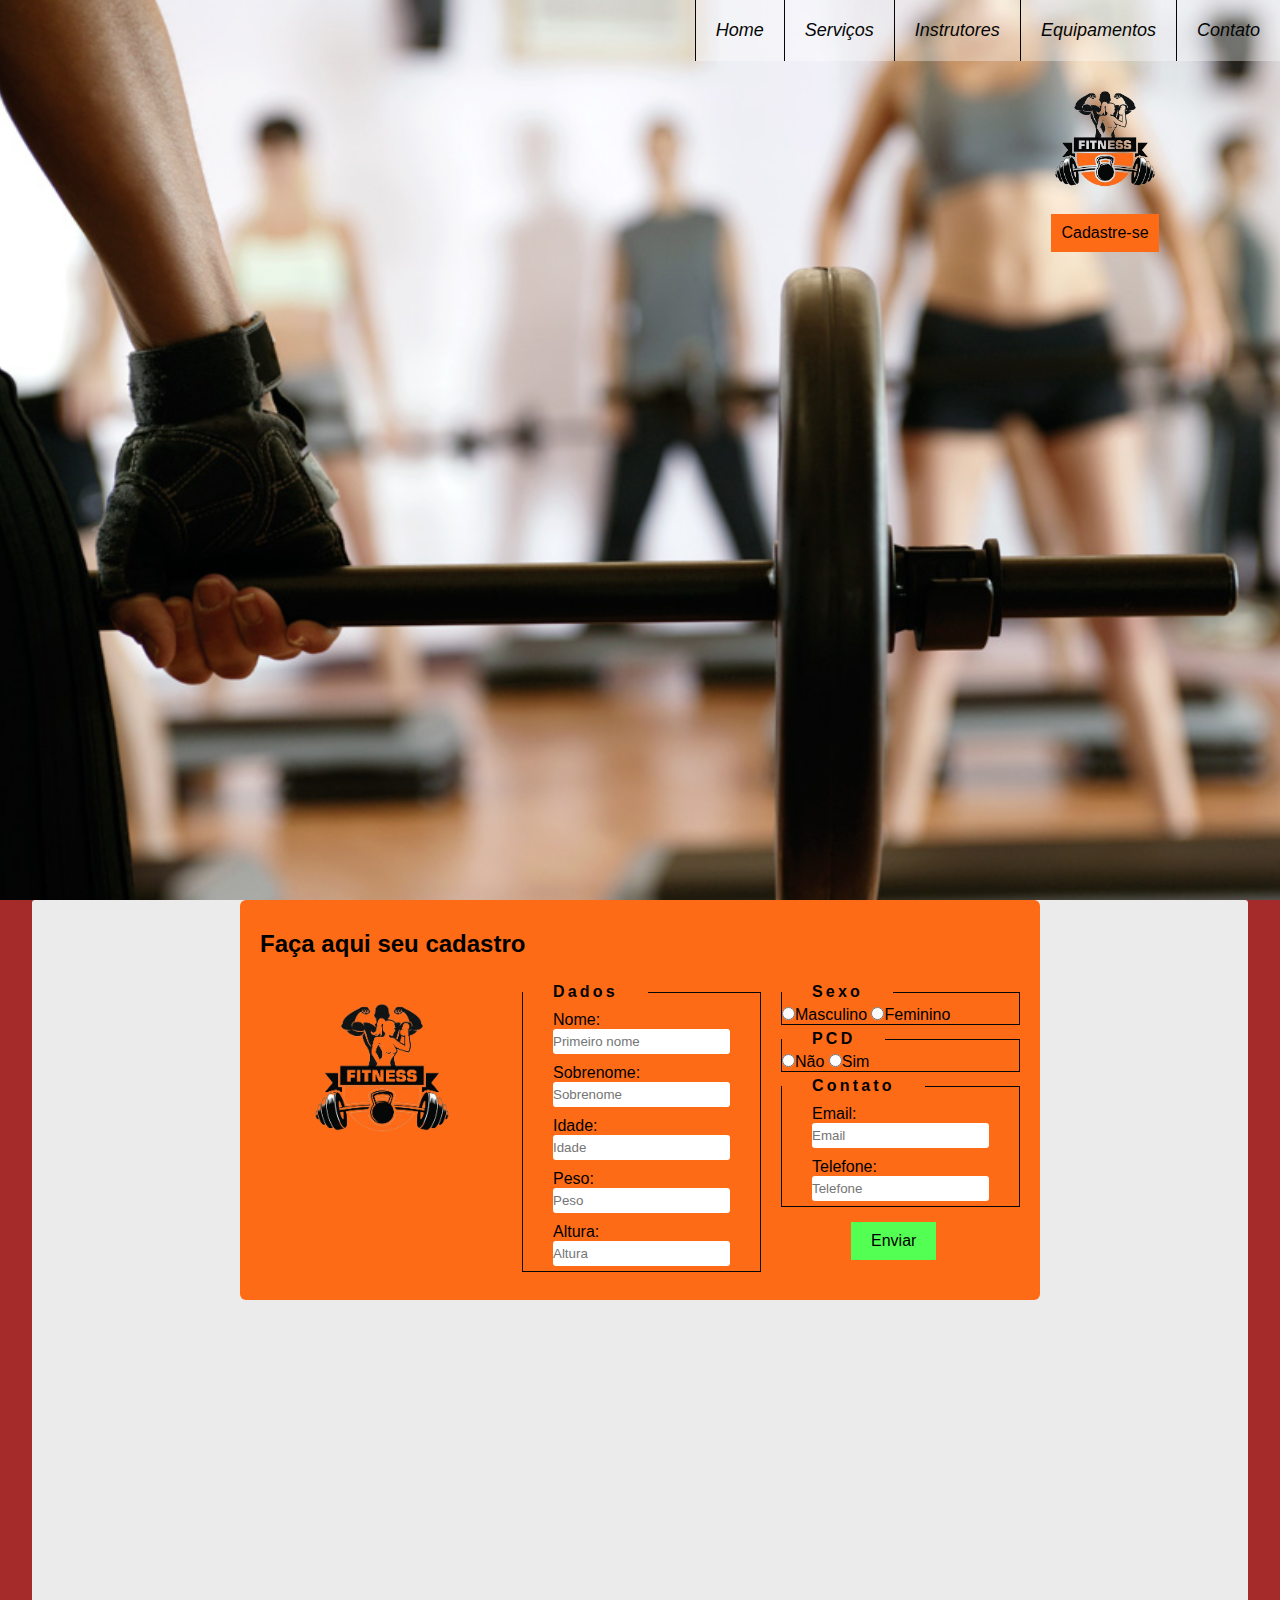
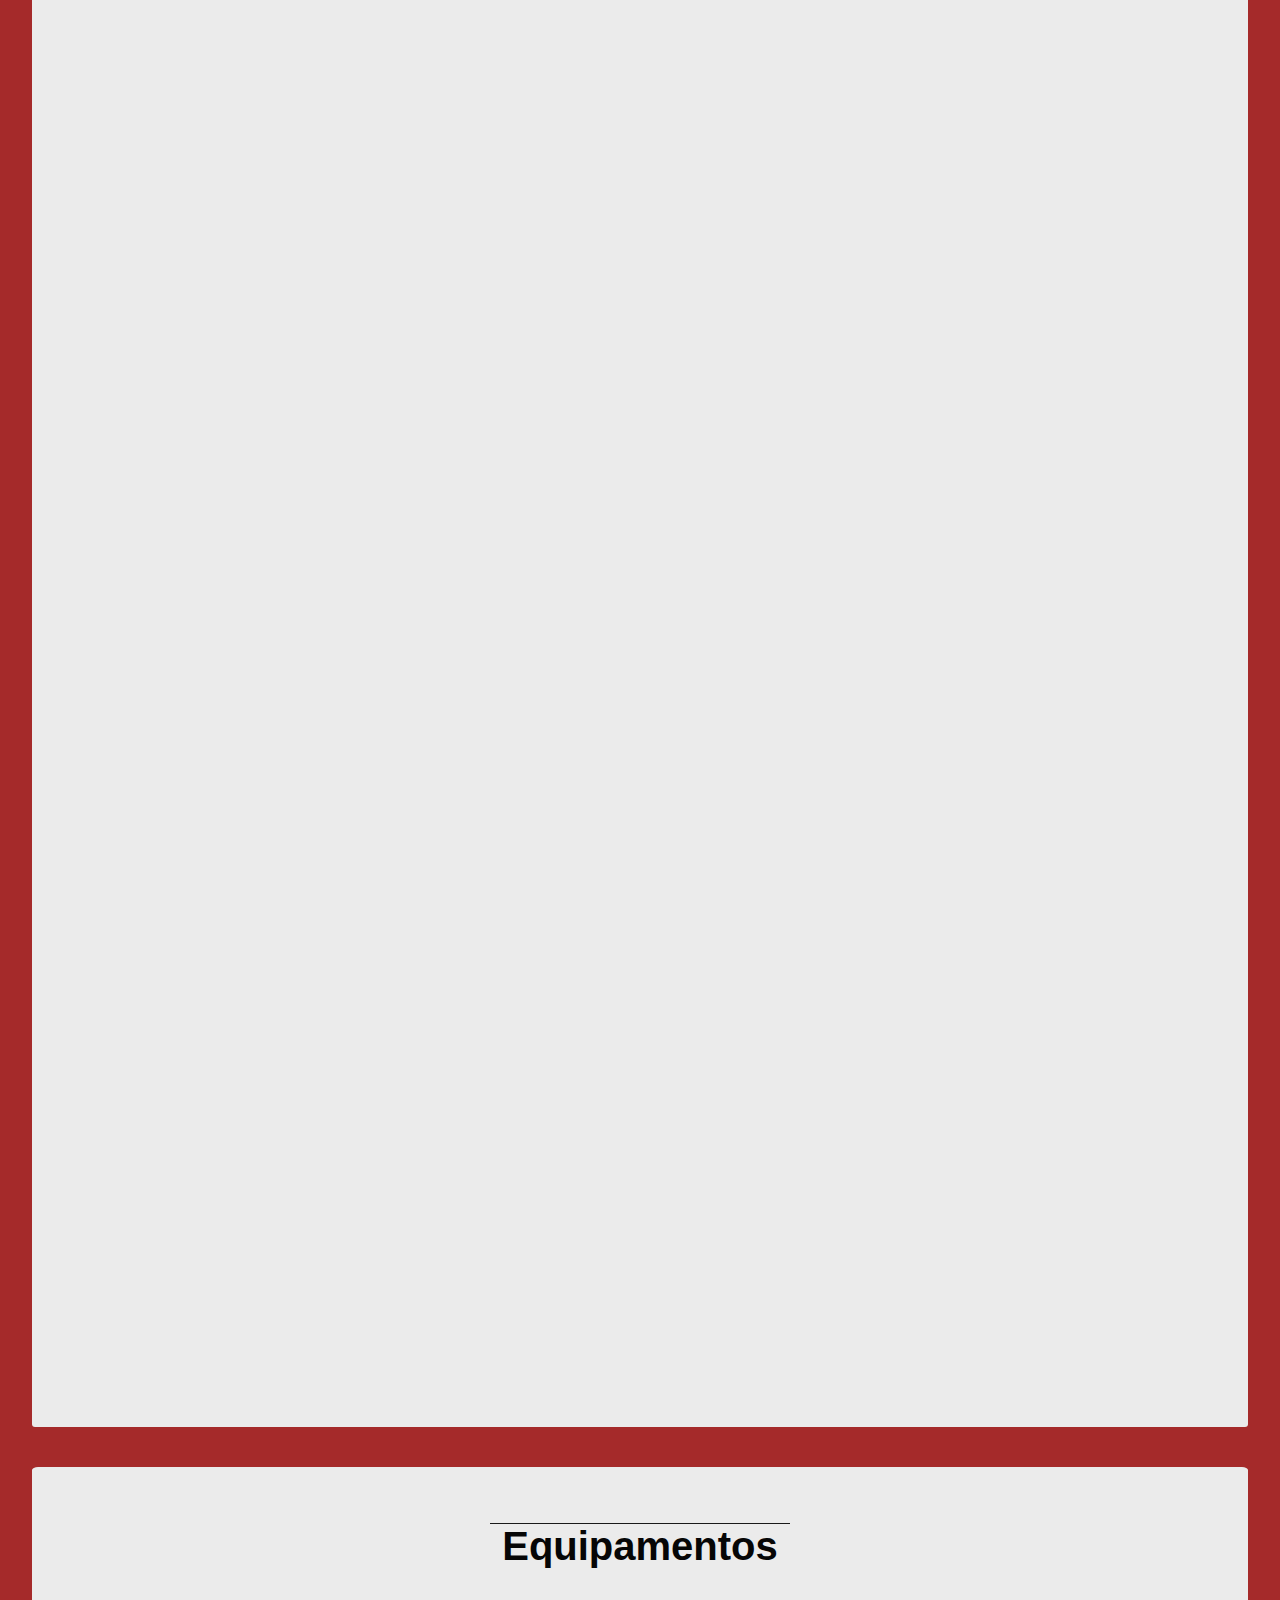
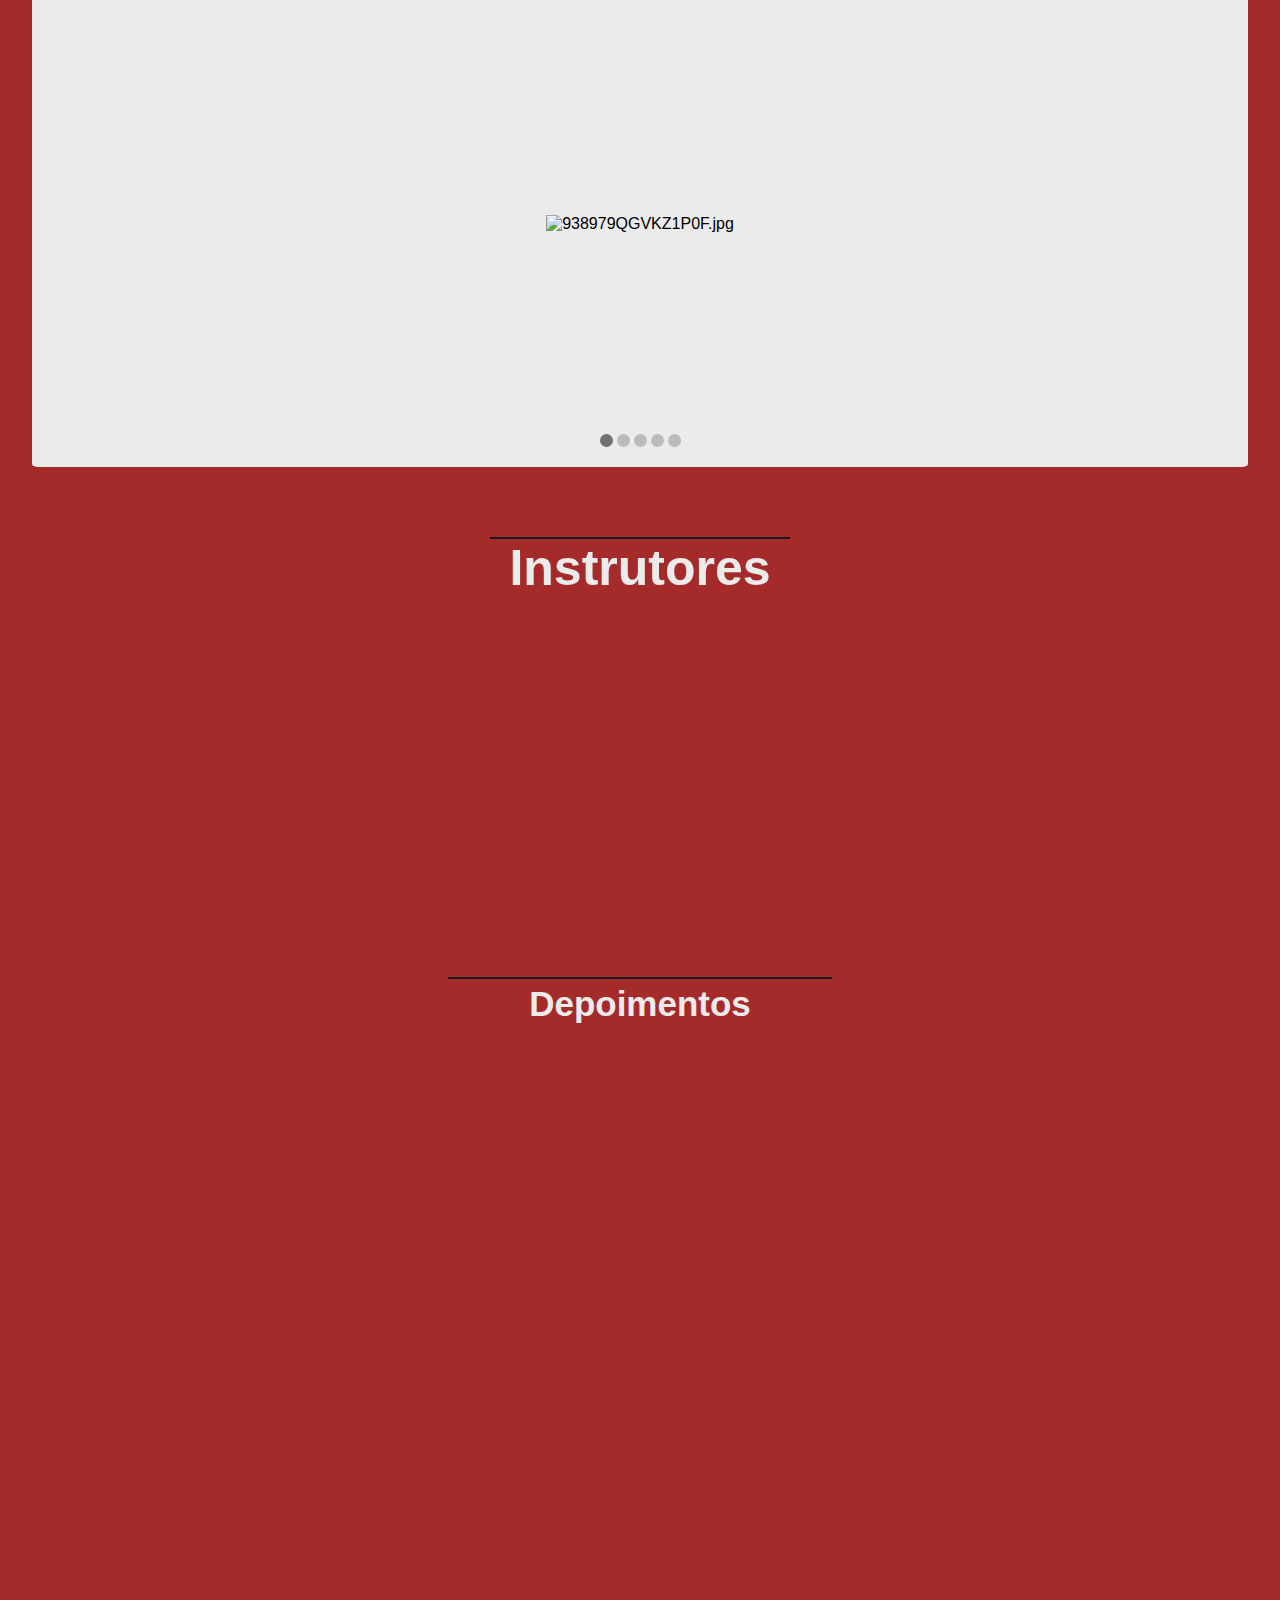
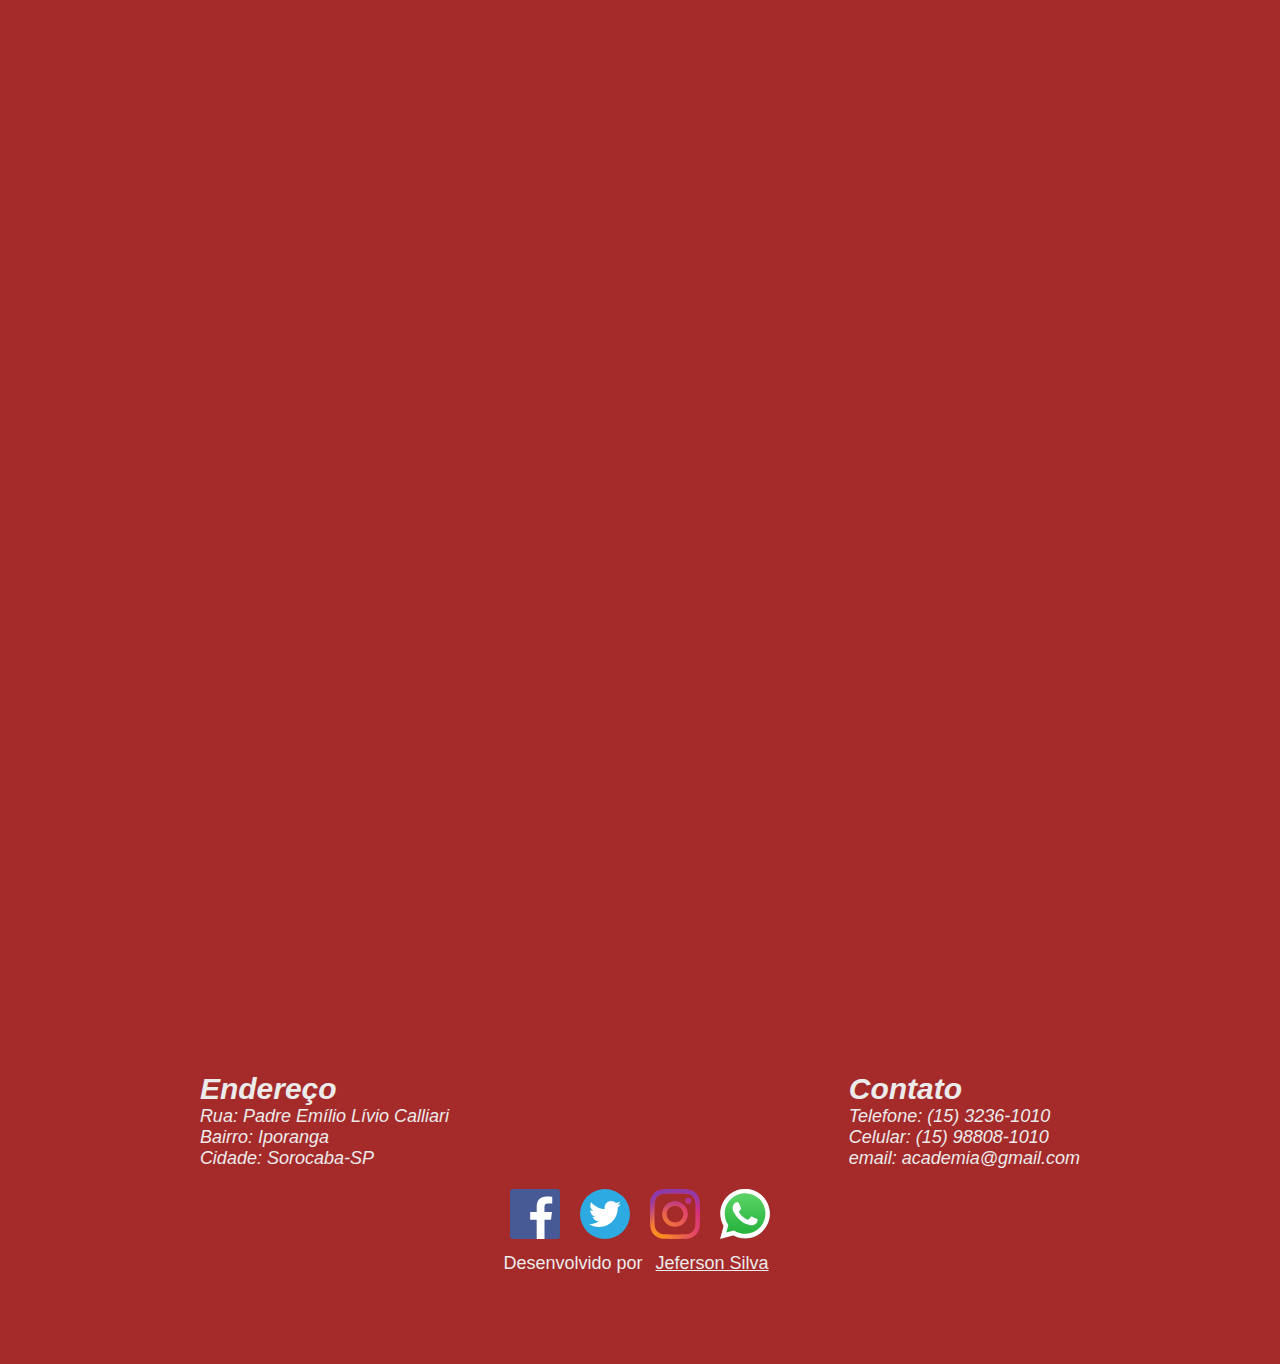
==== commit 011b7da9: "Adiciona animação no scroll" ====
--- a/index.html
+++ b/index.html
@@ -4,6 +4,7 @@
     <meta http-equiv="X-UA-Compatible" content="IE=edge">
     <meta name="viewport" content="width=device-width, initial-scale=1.0">
     <title>Site academia</title>
+    <link href="https://unpkg.com/aos@2.3.1/dist/aos.css" rel="stylesheet">
     <link rel="stylesheet" href="estilos.scss/style.css">
     <link rel="shortcut icon" href="/favicon.ico" type="image/x-icon">
 </head>
@@ -97,8 +98,8 @@
         <section class="conteiner">
             <h1 class="servico">Serviços</h1>
             <div class="text-img">
-                <img src="imagens/img-1.jpg" alt="Mulher fazendo musculação" class="img-serv">
-                <div class="div-section">
+                <img src="imagens/img-1.jpg" alt="Mulher fazendo musculação" class="img-serv" data-aos="fade-right">
+                <div class="div-section" data-aos="fade-left">
                     <h2 class="subtitle-serv">Musculação</h2>
                     <p class="par-serv">Lorem ipsum dolor sit amet consectetur, adipisicing elit. Natus impedit assumenda deserunt, eveniet quod quae officia consectetur reprehenderit, ipsa velit tenetur id, consequatur maiores laborum quidem at! Debitis, eum optio?</p>
                     <p class="par-serv">Lorem ipsum dolor sit amet, consectetur adipisicing elit. Ducimus ratione impedit enim culpa voluptates doloribus tempora, nihil dolores cumque libero.</p>
@@ -106,17 +107,17 @@
                 </div>
             </div>
             <div class="text-img reverso">
-                <div class="div-section">
+                <div class="div-section" data-aos="fade-right">
                     <h2 class="subtitle-serv unico">Crosfit</h2>
                     <p class="par-serv">Lorem ipsum dolor sit amet consectetur adipisicing elit. Iusto, assumenda, facere sit aliquid, et impedit fugit ipsa nulla sapiente illo aut! Officiis distinctio, voluptas ea eos animi corporis. Pariatur, ullam.</p>
                     <p class="par-serv">Lorem ipsum dolor sit amet, consectetur adipisicing elit. Ducimus ratione impedit enim culpa voluptates doloribus tempora, nihil dolores cumque libero.</p>
                     <hr>
                 </div>
-                <img src="imagens/img-2.jpg" alt="Homem fazendo crosfit" class="img-serv">
+                <img src="imagens/img-2.jpg" alt="Homem fazendo crosfit" class="img-serv" data-aos="fade-left">
             </div>
             <div class="text-img">
-                <img src="imagens/img-3.jpg" alt="Aula de judô" class="img-serv">
-                <div class="div-section">
+                <img src="imagens/img-3.jpg" alt="Aula de judô" class="img-serv" data-aos="fade-right">
+                <div class="div-section" data-aos="fade-left">
                     <h2 class="subtitle-serv">Artes Marciais</h2>
                     <p class="par-serv">Lorem ipsum dolor sit amet consectetur adipisicing elit. Assumenda necessitatibus laborum nemo sapiente similique ut rerum accusamus quis voluptatem omnis cumque, quos illum placeat, enim vitae minima tempora saepe doloremque!</p>
                     <p class="par-serv">Lorem ipsum dolor sit amet, consectetur adipisicing elit. Ducimus ratione impedit enim culpa voluptates doloribus tempora, nihil dolores cumque libero.</p>
@@ -124,13 +125,13 @@
                 </div>
             </div>
             <div class="text-img reverso">
-                <div class="div-section">       
+                <div class="div-section" data-aos="fade-right">       
                     <h2 class="subtitle-serv unico">Aeróbica</h2>
                     <p class="par-serv">Lorem ipsum, dolor sit amet consectetur adipisicing elit. Dolores quo aperiam temporibus nemo illum dolor eaque harum! Quos, delectus iusto aut voluptatem, doloremque sint nesciunt, at aliquam maxime voluptatum aliquid!</p>
                     <p class="par-serv">Lorem ipsum dolor sit amet, consectetur adipisicing elit. Ducimus ratione impedit enim culpa voluptates doloribus tempora, nihil dolores cumque libero.</p>
                     <hr>
                 </div>
-                <img src="imagens/img-4.jpg" alt="Aula aeróbica" class="img-serv">
+                <img src="imagens/img-4.jpg" alt="Aula aeróbica" class="img-serv" data-aos="fade-left">
             </div>
         </section>
     </main>
@@ -156,7 +157,7 @@
     <section id="instrutor" class="position">
         <h3 class="instrutores">Instrutores</h3>
         <aside class="aside1">
-            <div class="img-instrutores">
+            <div class="img-instrutores" data-aos="fade-up" data-aos-anchor-placement="top-center">
                 <img src="imagens/img-instrutor-1.jpg" alt="personal academia" class="personal">
                 <div class="img-redes">
                     <a href="#"><img src="imagens/facebook-instrutores.svg" alt="logo face" class="redes-instrutores"></a>
@@ -164,7 +165,7 @@
                     <a href="#"><img src="imagens/whatsapp-instrutores.svg" alt="logo-whatsapp" class="redes-instrutores"></a>
                 </div>
             </div>
-            <div class="img-instrutores">
+            <div class="img-instrutores" data-aos="fade-up" data-aos-anchor-placement="top-center">
                 <img src="imagens/img-instrutor-2.jpg" alt="personal academia" class="personal">
                 <div class="img-redes">
                     <a href="#"><img src="imagens/facebook-instrutores.svg" alt="logo face" class="redes-instrutores"></a>
@@ -172,7 +173,7 @@
                     <a href="#"><img src="imagens/whatsapp-instrutores.svg" alt="logo-whatsapp" class="redes-instrutores"></a>
                 </div>
             </div>
-            <div id="instrutores" class="img-instrutores">
+            <div class="img-instrutores" data-aos="fade-up" data-aos-anchor-placement="top-center">
                 <img src="imagens/img-instrutor-3.jpg" alt="personal academia" class="personal">
                 <div class="img-redes">
                     <a href="#"><img src="imagens/facebook-instrutores.svg" alt="logo face" class="redes-instrutores"></a>
@@ -184,38 +185,38 @@
         <aside class="aside2">
             <h4>Depoimentos</h4>
             <div class="depoimentos-clientes">
-                <div class="position-p">
+                <div class="position-p" data-aos="fade-up" data-aos-anchor-placement="top-center">
                     <img src="imagens/img-depoimento-1.jpg" alt="pessoas" width="200px" height="200px" class="depoimentos-img">
                     <p class="p-aside2">Lorem ipsum dolor sit amet consectetur adipisicing elit. Non officiis dolorem totam iure explicabo, nihil aliquam recusandae ipsa nesciunt commodi?</p>
                     <img src="imagens/img-cinco-estrelas.png" alt="5 estrelas google" width="150px" class="img-aside2">
                 </div>
-                <div class="position-p">
+                <div class="position-p" data-aos="fade-up" data-aos-anchor-placement="top-center">
                     <img src="imagens/img-depoimento-2.jpg" alt="pessoas" class="depoimentos-img">
                     <p class="p-aside2">Lorem ipsum dolor sit amet consectetur adipisicing elit. Non officiis dolorem totam iure explicabo, nihil aliquam recusandae ipsa nesciunt commodi?</p>
                     <img src="imagens/img-cinco-estrelas.png" alt="5 estrelas google" width="150px" class="img-aside2">
                 </div>
                 
-                <div class="position-p">
+                <div class="position-p" data-aos="fade-up" data-aos-anchor-placement="top-center">
                     <img src="imagens/img-depoimento-3.jpg" alt="pessoas" width="200px" class="depoimentos-img">
                     <p class="p-aside2">Lorem ipsum dolor sit amet consectetur adipisicing elit. Non officiis dolorem totam iure explicabo, nihil aliquam recusandae ipsa nesciunt commodi?</p>
                     <img src="imagens/img-cinco-estrelas.png" alt="5 estrelas google" width="150px" class="img-aside2">
                 </div>
-                <div class="position-p">
+                <div class="position-p" data-aos="fade-up" data-aos-anchor-placement="top-center">
                     <img src="imagens/img-depoimento-4.jpg" alt="pessoas" width="200px" class="depoimentos-img">
                     <p class="p-aside2">Lorem ipsum dolor sit amet consectetur adipisicing elit. Non officiis dolorem totam iure explicabo, nihil aliquam recusandae ipsa nesciunt commodi?</p>
                     <img src="imagens/img-cinco-estrelas.png" alt="5 estrelas google" width="150px" class="img-aside2">
                 </div>
-                <div class="position-p">
+                <div class="position-p" data-aos="fade-up" data-aos-anchor-placement="top-center">
                     <img src="imagens/img-depoimento5.jpg" alt="pessoas" width="200px" class="depoimentos-img">
                     <p class="p-aside2">Lorem ipsum dolor sit amet consectetur adipisicing elit. Non officiis dolorem totam iure explicabo, nihil aliquam recusandae ipsa nesciunt commodi?</p>
                     <img src="imagens/img-cinco-estrelas.png" alt="5 estrelas google" width="150px" class="img-aside2">
                 </div>
             </div>
         </aside>
-        <div class="video">
+        <div class="video" data-aos="fade-up" data-aos-anchor-placement="top-center">
             <iframe width="960" height="540" src="https://www.youtube.com/embed/Fo1n217fnn0" title="YouTube video player" frameborder="0" allow="accelerometer; autoplay; clipboard-write; encrypted-media; gyroscope; picture-in-picture; web-share" allowfullscreen></iframe>
         </div>
-        <div class="mapa">
+        <div class="mapa" data-aos="fade-up" data-aos-anchor-placement="top-center">
             <iframe src="https://www.google.com/maps/embed?pb=!1m14!1m12!1m3!1d7324.085377472222!2d-47.47883830000003!3d-23.386672899999997!2m3!1f0!2f0!3f0!3m2!1i1024!2i768!4f13.1!5e0!3m2!1spt-PT!2sbr!4v1685127014622!5m2!1spt-PT!2sbr" width="960" height="400" style="border:0;" allowfullscreen="" loading="lazy" referrerpolicy="no-referrer-when-downgrade"></iframe>
         </div>
     </section>
@@ -246,5 +247,9 @@
     </footer>
 
     <script src="index.js"></script>
+    <script src="https://unpkg.com/aos@2.3.1/dist/aos.js"></script>
+    <script>
+        AOS.init();
+    </script>
 </body>
 </html>--- a/estilos.scss/style.css
+++ b/estilos.scss/style.css
@@ -94,6 +94,7 @@
   font-size: 45px;
   padding-right: 10px;
   position: fixed;
+  z-index: 5;
 }
 header .position-nav a {
   text-decoration: none;
@@ -382,14 +383,10 @@
           clip-path: polygon(25% 0%, 98% 0%, 75% 100%, 2% 100%);
   transition-duration: 0.5s;
 }
-main .conteiner .img-serv:hover {
-  -webkit-clip-path: polygon(2% 0, 75% 0, 98% 100%, 25% 100%);
-          clip-path: polygon(2% 0, 75% 0, 98% 100%, 25% 100%);
-}
-main .conteiner .div-section {
+main .div-section {
   padding: 15px;
 }
-main .conteiner .div-section .subtitle-serv {
+main .div-section .subtitle-serv {
   padding-bottom: 20px;
 }
 
